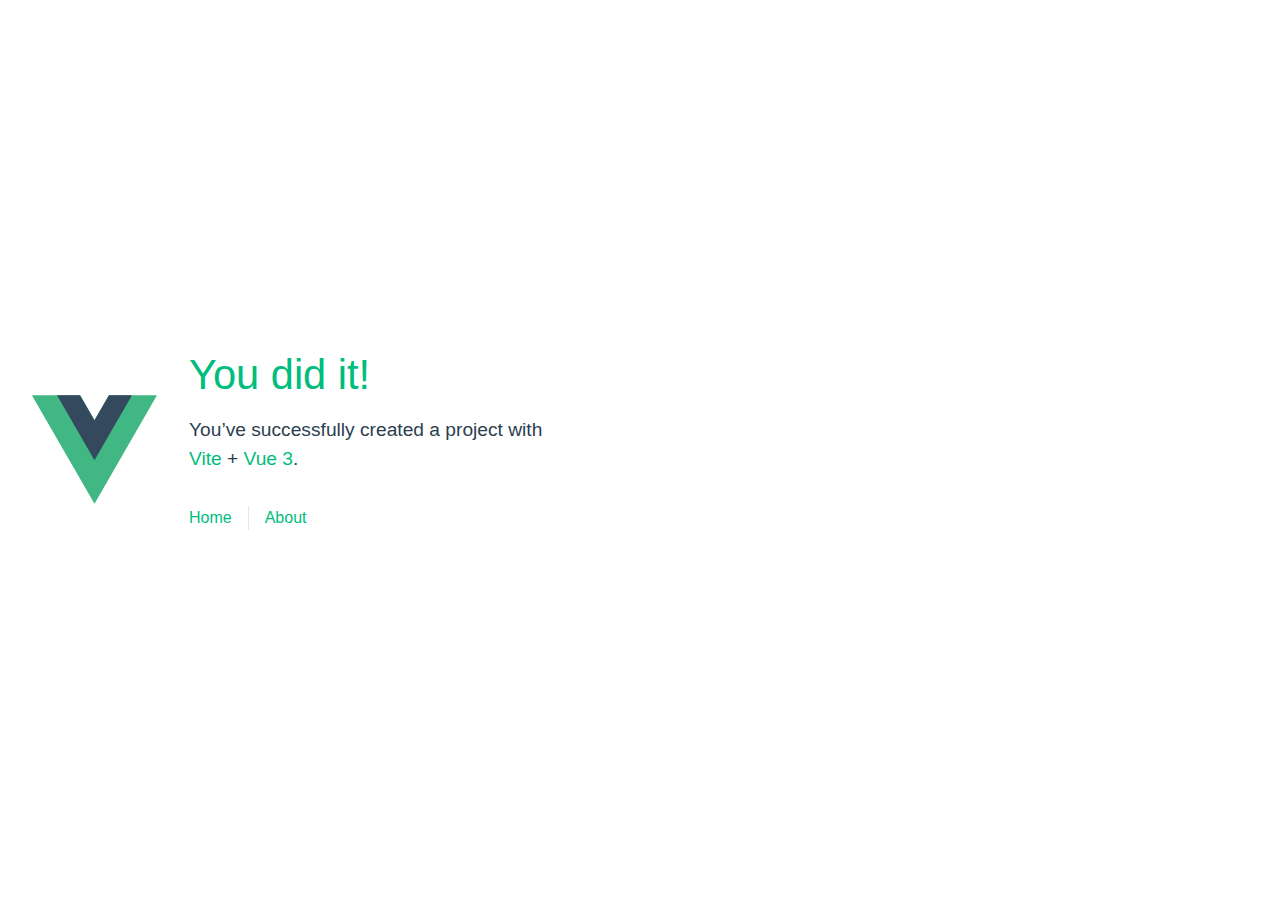
==== domoz/index.html @ 332d8212 "Add files via upload" ====
<!DOCTYPE html>
<html lang="fr">
  <head>
    <meta charset="UTF-8">
    <link rel="icon" href="favicon.ico">
    <meta name="viewport" content="width=device-width, initial-scale=1.0">
    <title>DomoZ</title>
    <script type="module" crossorigin src="./assets/index-d1e7aaaa.js"></script>
    <link rel="stylesheet" href="./assets/index-81e4655a.css">
  </head>
  <body>
    <div id="app"></div>
    
  </body>
</html>
---- domoz/assets/index-81e4655a.css ----
h1[data-v-3ba3ab19]{font-weight:500;font-size:2.6rem;top:-10px}h3[data-v-3ba3ab19]{font-size:1.2rem}.greetings h1[data-v-3ba3ab19],.greetings h3[data-v-3ba3ab19]{text-align:center}@media (min-width: 1024px){.greetings h1[data-v-3ba3ab19],.greetings h3[data-v-3ba3ab19]{text-align:left}}header[data-v-fc484609]{line-height:1.5;max-height:100vh}.logo[data-v-fc484609]{display:block;margin:0 auto 2rem}nav[data-v-fc484609]{width:100%;font-size:12px;text-align:center;margin-top:2rem}nav a.router-link-exact-active[data-v-fc484609]{color:var(--color-text)}nav a.router-link-exact-active[data-v-fc484609]:hover{background-color:transparent}nav a[data-v-fc484609]{display:inline-block;padding:0 1rem;border-left:1px solid var(--color-border)}nav a[data-v-fc484609]:first-of-type{border:0}@media (min-width: 1024px){header[data-v-fc484609]{display:flex;place-items:center;padding-right:calc(var(--section-gap) / 2)}.logo[data-v-fc484609]{margin:0 2rem 0 0}header .wrapper[data-v-fc484609]{display:flex;place-items:flex-start;flex-wrap:wrap}nav[data-v-fc484609]{text-align:left;margin-left:-1rem;font-size:1rem;padding:1rem 0;margin-top:1rem}}.item[data-v-b362a3d3]{margin-top:2rem;display:flex}.details[data-v-b362a3d3]{flex:1;margin-left:1rem}i[data-v-b362a3d3]{display:flex;place-items:center;place-content:center;width:32px;height:32px;color:var(--color-text)}h3[data-v-b362a3d3]{font-size:1.2rem;font-weight:500;margin-bottom:.4rem;color:var(--color-heading)}@media (min-width: 1024px){.item[data-v-b362a3d3]{margin-top:0;padding:.4rem 0 1rem calc(var(--section-gap) / 2)}i[data-v-b362a3d3]{top:calc(50% - 25px);left:-26px;position:absolute;border:1px solid var(--color-border);background:var(--color-background);border-radius:8px;width:50px;height:50px}.item[data-v-b362a3d3]:before{content:" ";border-left:1px solid var(--color-border);position:absolute;left:0;bottom:calc(50% + 25px);height:calc(50% - 25px)}.item[data-v-b362a3d3]:after{content:" ";border-left:1px solid var(--color-border);position:absolute;left:0;top:calc(50% + 25px);height:calc(50% - 25px)}.item[data-v-b362a3d3]:first-of-type:before{display:none}.item[data-v-b362a3d3]:last-of-type:after{display:none}}:root{--vt-c-white: #ffffff;--vt-c-white-soft: #f8f8f8;--vt-c-white-mute: #f2f2f2;--vt-c-black: #181818;--vt-c-black-soft: #222222;--vt-c-black-mute: #282828;--vt-c-indigo: #2c3e50;--vt-c-divider-light-1: rgba(60, 60, 60, .29);--vt-c-divider-light-2: rgba(60, 60, 60, .12);--vt-c-divider-dark-1: rgba(84, 84, 84, .65);--vt-c-divider-dark-2: rgba(84, 84, 84, .48);--vt-c-text-light-1: var(--vt-c-indigo);--vt-c-text-light-2: rgba(60, 60, 60, .66);--vt-c-text-dark-1: var(--vt-c-white);--vt-c-text-dark-2: rgba(235, 235, 235, .64)}:root{--color-background: var(--vt-c-white);--color-background-soft: var(--vt-c-white-soft);--color-background-mute: var(--vt-c-white-mute);--color-border: var(--vt-c-divider-light-2);--color-border-hover: var(--vt-c-divider-light-1);--color-heading: var(--vt-c-text-light-1);--color-text: var(--vt-c-text-light-1);--section-gap: 160px}@media (prefers-color-scheme: dark){:root{--color-background: var(--vt-c-black);--color-background-soft: var(--vt-c-black-soft);--color-background-mute: var(--vt-c-black-mute);--color-border: var(--vt-c-divider-dark-2);--color-border-hover: var(--vt-c-divider-dark-1);--color-heading: var(--vt-c-text-dark-1);--color-text: var(--vt-c-text-dark-2)}}*,*:before,*:after{box-sizing:border-box;margin:0;position:relative;font-weight:400}body{min-height:100vh;color:var(--color-text);background:var(--color-background);transition:color .5s,background-color .5s;line-height:1.6;font-family:Inter,-apple-system,BlinkMacSystemFont,Segoe UI,Roboto,Oxygen,Ubuntu,Cantarell,Fira Sans,Droid Sans,Helvetica Neue,sans-serif;font-size:15px;text-rendering:optimizeLegibility;-webkit-font-smoothing:antialiased;-moz-osx-font-smoothing:grayscale}#app{max-width:1280px;margin:0 auto;padding:2rem;font-weight:400}a,.green{text-decoration:none;color:#00bd7e;transition:.4s}@media (hover: hover){a:hover{background-color:#00bd7e33}}@media (min-width: 1024px){body{display:flex;place-items:center}#app{display:grid;grid-template-columns:1fr 1fr;padding:0 2rem}}
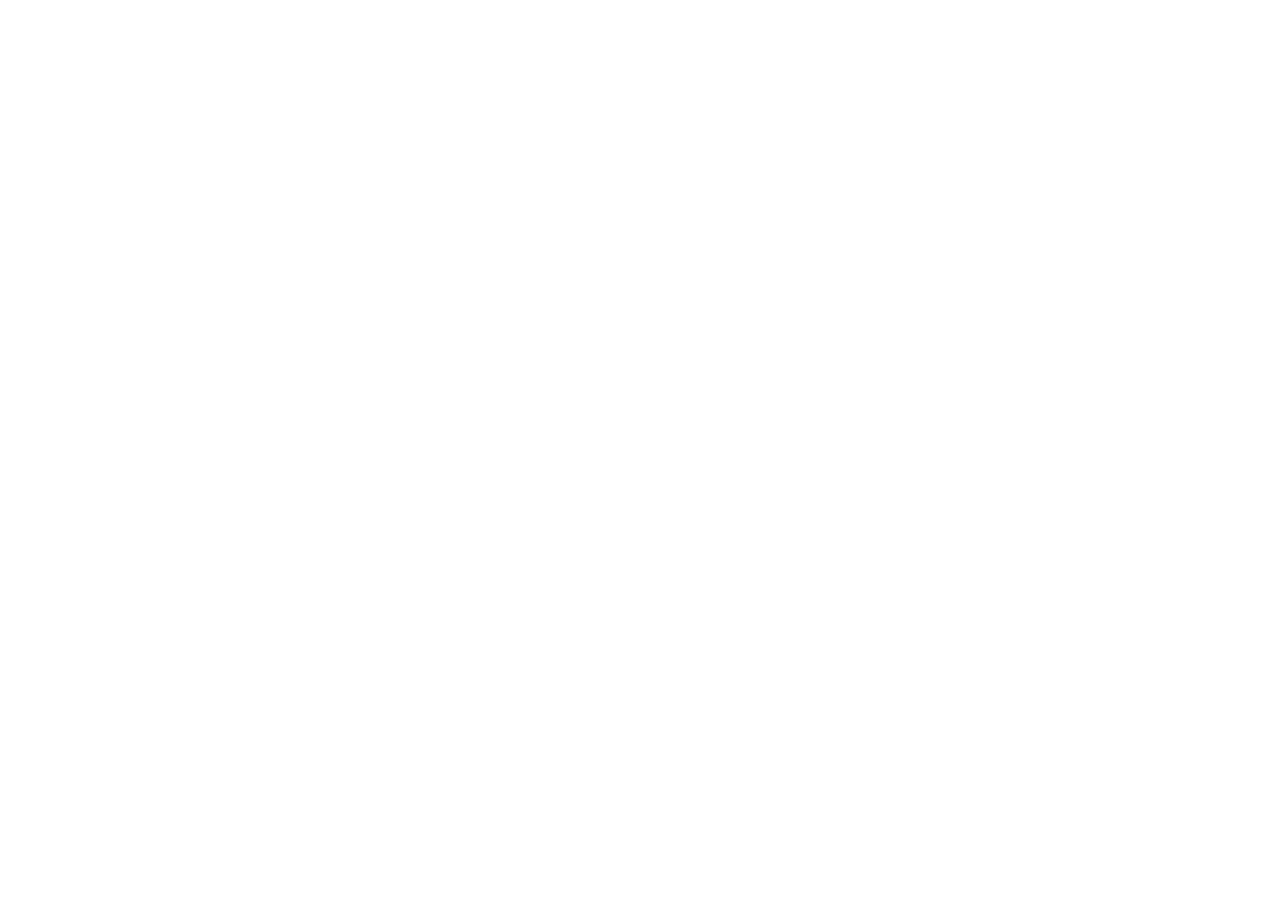
==== commit 8c187738: "Add files via upload" ====
--- a/domoz/index.html
+++ b/domoz/index.html
@@ -1,15 +1,3 @@
-<!DOCTYPE html>
-<html lang="fr">
-  <head>
-    <meta charset="UTF-8">
-    <link rel="icon" href="favicon.ico">
-    <meta name="viewport" content="width=device-width, initial-scale=1.0">
-    <title>DomoZ</title>
-    <script type="module" crossorigin src="./assets/index-d1e7aaaa.js"></script>
-    <link rel="stylesheet" href="./assets/index-81e4655a.css">
-  </head>
-  <body>
-    <div id="app"></div>
-    
-  </body>
-</html>
+<!DOCTYPE html><html><head><title>DomoZ</title><meta charset=utf-8><meta name=description content="Proxy for Domoticz"><meta name=format-detection content="telephone=no"><meta name=msapplication-tap-highlight content=no><meta name=viewport content="user-scalable=no,initial-scale=1,maximum-scale=1,minimum-scale=1,width=device-width"><link rel=icon type=image/png sizes=128x128 href="/icons/favicon-128x128.png"><link rel=icon type=image/png sizes=96x96 href="/icons/favicon-96x96.png"><link rel=icon type=image/png sizes=32x32 href="/icons/favicon-32x32.png"><link rel=icon type=image/png sizes=16x16 href="/icons/favicon-16x16.png"><link rel=icon type=image/ico href="/favicon.ico">  <script type="module" crossorigin src="/assets/index.3c61ed17.js"></script>
+  <link rel="stylesheet" href="/assets/index.2b87af5a.css">
+<link rel="manifest" href="/manifest.json"><meta name="theme-color" content="#027be3"><link rel="mask-icon" href="/icons/safari-pinned-tab.svg" color="#027be3"><meta name="apple-mobile-web-app-capable" content="yes"><meta name="apple-mobile-web-app-status-bar-style" content="default"><meta name="msapplication-TileImage" content="/icons/ms-icon-144x144.png"><meta name="msapplication-TileColor" content="#000000"><meta name="apple-mobile-web-app-title" content="DomoZ"><link rel="apple-touch-icon" href="/icons/apple-icon-120x120.png"><link rel="apple-touch-icon" sizes="152x152" href="/icons/apple-icon-152x152.png"><link rel="apple-touch-icon" sizes="167x167" href="/icons/apple-icon-167x167.png"><link rel="apple-touch-icon" sizes="180x180" href="/icons/apple-icon-180x180.png"></head><body><div id=q-app></div></body></html>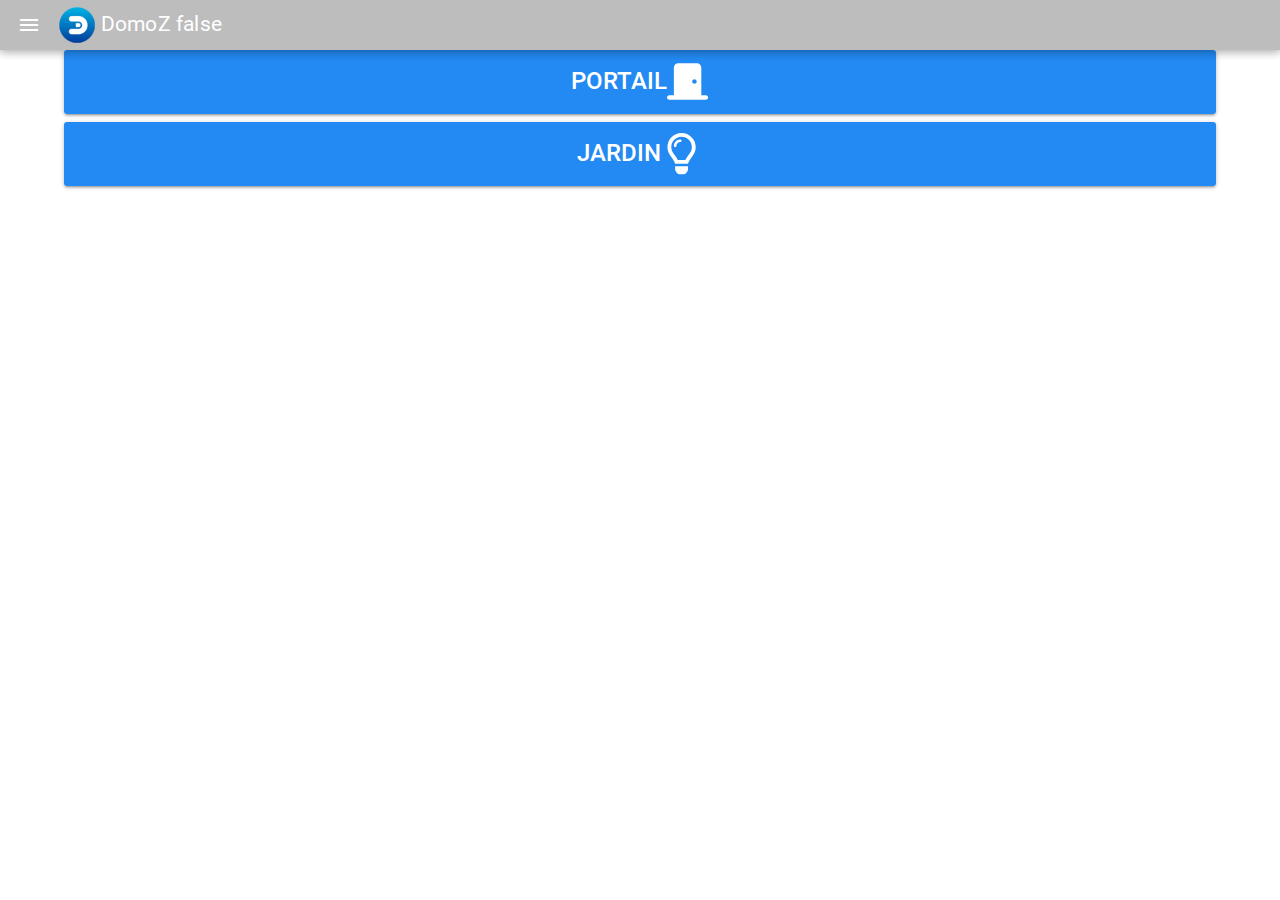
==== commit cb89c66a: "Add files via upload" ====
--- a/domoz/index.html
+++ b/domoz/index.html
@@ -1,3 +1,3 @@
-<!DOCTYPE html><html><head><title>DomoZ</title><meta charset=utf-8><meta name=description content="Proxy for Domoticz"><meta name=format-detection content="telephone=no"><meta name=msapplication-tap-highlight content=no><meta name=viewport content="user-scalable=no,initial-scale=1,maximum-scale=1,minimum-scale=1,width=device-width"><link rel=icon type=image/png sizes=128x128 href="/icons/favicon-128x128.png"><link rel=icon type=image/png sizes=96x96 href="/icons/favicon-96x96.png"><link rel=icon type=image/png sizes=32x32 href="/icons/favicon-32x32.png"><link rel=icon type=image/png sizes=16x16 href="/icons/favicon-16x16.png"><link rel=icon type=image/ico href="/favicon.ico">  <script type="module" crossorigin src="/assets/index.3c61ed17.js"></script>
-  <link rel="stylesheet" href="/assets/index.2b87af5a.css">
-<link rel="manifest" href="/manifest.json"><meta name="theme-color" content="#027be3"><link rel="mask-icon" href="/icons/safari-pinned-tab.svg" color="#027be3"><meta name="apple-mobile-web-app-capable" content="yes"><meta name="apple-mobile-web-app-status-bar-style" content="default"><meta name="msapplication-TileImage" content="/icons/ms-icon-144x144.png"><meta name="msapplication-TileColor" content="#000000"><meta name="apple-mobile-web-app-title" content="DomoZ"><link rel="apple-touch-icon" href="/icons/apple-icon-120x120.png"><link rel="apple-touch-icon" sizes="152x152" href="/icons/apple-icon-152x152.png"><link rel="apple-touch-icon" sizes="167x167" href="/icons/apple-icon-167x167.png"><link rel="apple-touch-icon" sizes="180x180" href="/icons/apple-icon-180x180.png"></head><body><div id=q-app></div></body></html>+<!DOCTYPE html><html><head><title>DomoZ</title><meta charset=utf-8><meta name=description content="Proxy for Domoticz"><meta name=format-detection content="telephone=no"><meta name=msapplication-tap-highlight content=no><meta name=viewport content="user-scalable=no,initial-scale=1,maximum-scale=1,minimum-scale=1,width=device-width"><link rel=icon type=image/png sizes=128x128 href="/domoz/icons/favicon-128x128.png"><link rel=icon type=image/png sizes=96x96 href="/domoz/icons/favicon-96x96.png"><link rel=icon type=image/png sizes=32x32 href="/domoz/icons/favicon-32x32.png"><link rel=icon type=image/png sizes=16x16 href="/domoz/icons/favicon-16x16.png"><link rel=icon type=image/ico href="/domoz/favicon.ico">  <script type="module" crossorigin src="/domoz/assets/index.2d07851b.js"></script>
+  <link rel="stylesheet" href="/domoz/assets/index.1be950c8.css">
+<link rel="manifest" href="/domoz/manifest.json"><meta name="theme-color" content="#027be3"><link rel="mask-icon" href="/domoz/icons/safari-pinned-tab.svg" color="#027be3"><meta name="apple-mobile-web-app-capable" content="yes"><meta name="apple-mobile-web-app-status-bar-style" content="default"><meta name="msapplication-TileImage" content="/domoz/icons/ms-icon-144x144.png"><meta name="msapplication-TileColor" content="#000000"><meta name="apple-mobile-web-app-title" content="DomoZ"><link rel="apple-touch-icon" href="/domoz/icons/apple-icon-120x120.png"><link rel="apple-touch-icon" sizes="152x152" href="/domoz/icons/apple-icon-152x152.png"><link rel="apple-touch-icon" sizes="167x167" href="/domoz/icons/apple-icon-167x167.png"><link rel="apple-touch-icon" sizes="180x180" href="/domoz/icons/apple-icon-180x180.png"></head><body><div id=q-app></div></body></html>--- a/domoz/assets/index.1be950c8.css
+++ b/domoz/assets/index.1be950c8.css
@@ -0,0 +1,5 @@
+@charset "UTF-8";@font-face{font-family:Roboto;font-style:normal;font-weight:100;src:url(/domoz/assets/KFOkCnqEu92Fr1MmgVxIIzQ.34e9582c.woff) format("woff")}@font-face{font-family:Roboto;font-style:normal;font-weight:300;src:url(/domoz/assets/KFOlCnqEu92Fr1MmSU5fBBc-.bf14c7d7.woff) format("woff")}@font-face{font-family:Roboto;font-style:normal;font-weight:400;src:url(/domoz/assets/KFOmCnqEu92Fr1Mu4mxM.f2abf7fb.woff) format("woff")}@font-face{font-family:Roboto;font-style:normal;font-weight:500;src:url(/domoz/assets/KFOlCnqEu92Fr1MmEU9fBBc-.9ce7f3ac.woff) format("woff")}@font-face{font-family:Roboto;font-style:normal;font-weight:700;src:url(/domoz/assets/KFOlCnqEu92Fr1MmWUlfBBc-.e0fd57c0.woff) format("woff")}@font-face{font-family:Roboto;font-style:normal;font-weight:900;src:url(/domoz/assets/KFOlCnqEu92Fr1MmYUtfBBc-.f6537e32.woff) format("woff")}@font-face{font-family:Material Icons;font-style:normal;font-weight:400;font-display:block;src:url(/domoz/assets/flUhRq6tzZclQEJ-Vdg-IuiaDsNcIhQ8tQ.83be7b2f.woff2) format("woff2"),url(/domoz/assets/flUhRq6tzZclQEJ-Vdg-IuiaDsNa.fd84f88b.woff) format("woff")}.material-icons{font-family:Material Icons;font-weight:400;font-style:normal;display:inline-block;line-height:1;text-transform:none;letter-spacing:normal;word-wrap:normal;white-space:nowrap;direction:ltr;-webkit-font-smoothing:antialiased;text-rendering:optimizeLegibility;-moz-osx-font-smoothing:grayscale;font-feature-settings:"liga"}/*!
+ * * Quasar Framework v2.11.5
+ * * (c) 2015-present Razvan Stoenescu
+ * * Released under the MIT License.
+ * */*,*:before,*:after{box-sizing:inherit;-webkit-tap-highlight-color:transparent;-moz-tap-highlight-color:transparent}html,body,#q-app{width:100%;direction:ltr}body.platform-ios.within-iframe,body.platform-ios.within-iframe #q-app{width:100px;min-width:100%}html,body{margin:0;box-sizing:border-box}article,aside,details,figcaption,figure,footer,header,main,menu,nav,section,summary{display:block}abbr[title]{border-bottom:none;text-decoration:underline;-webkit-text-decoration:underline dotted;text-decoration:underline dotted}img{border-style:none}svg:not(:root){overflow:hidden}code,kbd,pre,samp{font-family:monospace,monospace;font-size:1em}hr{box-sizing:content-box;height:0;overflow:visible}button,input,optgroup,select,textarea{font:inherit;font-family:inherit;margin:0}optgroup{font-weight:700}button,input,select{overflow:visible;text-transform:none}button::-moz-focus-inner,input::-moz-focus-inner{border:0;padding:0}button:-moz-focusring,input:-moz-focusring{outline:1px dotted ButtonText}fieldset{padding:.35em .75em .625em}legend{box-sizing:border-box;color:inherit;display:table;max-width:100%;padding:0;white-space:normal}progress{vertical-align:baseline}textarea{overflow:auto}input[type=search]::-webkit-search-cancel-button,input[type=search]::-webkit-search-decoration{-webkit-appearance:none}.q-icon{line-height:1;width:1em;height:1em;flex-shrink:0;letter-spacing:normal;text-transform:none;white-space:nowrap;word-wrap:normal;direction:ltr;text-align:center;position:relative;box-sizing:content-box;fill:currentColor}.q-icon:before,.q-icon:after{width:100%;height:100%;display:flex!important;align-items:center;justify-content:center}.q-icon>svg,.q-icon>img{width:100%;height:100%}.q-icon,.material-icons,.material-icons-outlined,.material-icons-round,.material-icons-sharp,.material-symbols-outlined,.material-symbols-rounded,.material-symbols-sharp{-webkit-user-select:none;user-select:none;cursor:inherit;font-size:inherit;display:inline-flex;align-items:center;justify-content:center;vertical-align:middle}.q-panel{height:100%;width:100%}.q-panel>div{height:100%;width:100%}.q-panel-parent{overflow:hidden;position:relative}.q-loading-bar{position:fixed;z-index:9998;transition:transform .5s cubic-bezier(0,0,.2,1),opacity .5s;background:#f44336}.q-loading-bar--top{left:0;right:0;top:0;width:100%}.q-loading-bar--bottom{left:0;right:0;bottom:0;width:100%}.q-loading-bar--right{top:0;bottom:0;right:0;height:100%}.q-loading-bar--left{top:0;bottom:0;left:0;height:100%}.q-avatar{position:relative;vertical-align:middle;display:inline-block;border-radius:50%;font-size:48px;height:1em;width:1em}.q-avatar__content{font-size:.5em;line-height:.5em}.q-avatar__content,.q-avatar img:not(.q-icon):not(.q-img__image){border-radius:inherit;height:inherit;width:inherit}.q-avatar--square{border-radius:0}.q-badge{background-color:var(--q-primary);color:#fff;padding:2px 6px;border-radius:4px;font-size:12px;line-height:12px;min-height:12px;font-weight:400;vertical-align:baseline}.q-badge--single-line{white-space:nowrap}.q-badge--multi-line{word-break:break-all;word-wrap:break-word}.q-badge--floating{position:absolute;top:-4px;right:-3px;cursor:inherit}.q-badge--transparent{opacity:.8}.q-badge--outline{background-color:transparent;border:1px solid currentColor}.q-badge--rounded{border-radius:1em}.q-banner{min-height:54px;padding:8px 16px;background:#fff}.q-banner--top-padding{padding-top:14px}.q-banner__avatar{min-width:1px!important}.q-banner__avatar>.q-avatar{font-size:46px}.q-banner__avatar>.q-icon{font-size:40px}.q-banner__avatar:not(:empty)+.q-banner__content{padding-left:16px}.q-banner__actions.col-auto{padding-left:16px}.q-banner__actions.col-all .q-btn-item{margin:4px 0 0 4px}.q-banner--dense{min-height:32px;padding:8px}.q-banner--dense.q-banner--top-padding{padding-top:12px}.q-banner--dense .q-banner__avatar>.q-avatar,.q-banner--dense .q-banner__avatar>.q-icon{font-size:28px}.q-banner--dense .q-banner__avatar:not(:empty)+.q-banner__content{padding-left:8px}.q-banner--dense .q-banner__actions.col-auto{padding-left:8px}.q-bar{background:rgba(0,0,0,.2)}.q-bar>.q-icon{margin-left:2px}.q-bar>div,.q-bar>div+.q-icon{margin-left:8px}.q-bar>.q-btn{margin-left:2px}.q-bar>.q-icon:first-child,.q-bar>.q-btn:first-child,.q-bar>div:first-child{margin-left:0}.q-bar--standard{padding:0 12px;height:32px;font-size:18px}.q-bar--standard>div{font-size:16px}.q-bar--standard .q-btn{font-size:11px}.q-bar--dense{padding:0 8px;height:24px;font-size:14px}.q-bar--dense .q-btn{font-size:8px}.q-bar--dark{background:rgba(255,255,255,.15)}.q-breadcrumbs__el{color:inherit}.q-breadcrumbs__el-icon{font-size:125%}.q-breadcrumbs__el-icon--with-label{margin-right:8px}[dir=rtl] .q-breadcrumbs__separator .q-icon{transform:scaleX(-1)}.q-btn{display:inline-flex;flex-direction:column;align-items:stretch;position:relative;outline:0;border:0;vertical-align:middle;font-size:14px;line-height:1.715em;text-decoration:none;color:inherit;background:transparent;font-weight:500;text-transform:uppercase;text-align:center;width:auto;height:auto;cursor:default;padding:4px 16px;min-height:2.572em}.q-btn .q-icon,.q-btn .q-spinner{font-size:1.715em}.q-btn.disabled{opacity:.7!important}.q-btn:before{content:"";display:block;position:absolute;left:0;right:0;top:0;bottom:0;border-radius:inherit;box-shadow:0 1px 5px #0003,0 2px 2px #00000024,0 3px 1px -2px #0000001f}.q-btn--actionable{cursor:pointer}.q-btn--actionable.q-btn--standard:before{transition:box-shadow .3s cubic-bezier(.25,.8,.5,1)}.q-btn--actionable.q-btn--standard:active:before,.q-btn--actionable.q-btn--standard.q-btn--active:before{box-shadow:0 3px 5px -1px #0003,0 5px 8px #00000024,0 1px 14px #0000001f}.q-btn--no-uppercase{text-transform:none}.q-btn--rectangle{border-radius:3px}.q-btn--outline{background:transparent!important}.q-btn--outline:before{border:1px solid currentColor}.q-btn--push{border-radius:7px}.q-btn--push:before{border-bottom:3px solid rgba(0,0,0,.15)}.q-btn--push.q-btn--actionable{transition:transform .3s cubic-bezier(.25,.8,.5,1)}.q-btn--push.q-btn--actionable:before{transition:border-width .3s cubic-bezier(.25,.8,.5,1)}.q-btn--push.q-btn--actionable:active,.q-btn--push.q-btn--actionable.q-btn--active{transform:translateY(2px)}.q-btn--push.q-btn--actionable:active:before,.q-btn--push.q-btn--actionable.q-btn--active:before{border-bottom-width:0}.q-btn--rounded{border-radius:28px}.q-btn--round{border-radius:50%;padding:0;min-width:3em;min-height:3em}.q-btn--square{border-radius:0}.q-btn--flat:before,.q-btn--outline:before,.q-btn--unelevated:before{box-shadow:none}.q-btn--dense{padding:.285em;min-height:2em}.q-btn--dense.q-btn--round{padding:0;min-height:2.4em;min-width:2.4em}.q-btn--dense .on-left{margin-right:6px}.q-btn--dense .on-right{margin-left:6px}.q-btn--fab .q-icon,.q-btn--fab-mini .q-icon{font-size:24px}.q-btn--fab{padding:16px;min-height:56px;min-width:56px}.q-btn--fab .q-icon{margin:auto}.q-btn--fab-mini{padding:8px;min-height:40px;min-width:40px}.q-btn__content{transition:opacity .3s;z-index:0}.q-btn__content--hidden{opacity:0;pointer-events:none}.q-btn__progress{border-radius:inherit;z-index:0}.q-btn__progress-indicator{z-index:-1;transform:translate(-100%);background:rgba(255,255,255,.25)}.q-btn__progress--dark .q-btn__progress-indicator{background:rgba(0,0,0,.2)}.q-btn--flat .q-btn__progress-indicator,.q-btn--outline .q-btn__progress-indicator{opacity:.2;background:currentColor}.q-btn-dropdown--split .q-btn-dropdown__arrow-container{padding:0 4px}.q-btn-dropdown--split .q-btn-dropdown__arrow-container.q-btn--outline{border-left:1px solid currentColor}.q-btn-dropdown--split .q-btn-dropdown__arrow-container:not(.q-btn--outline){border-left:1px solid rgba(255,255,255,.3)}.q-btn-dropdown--simple *+.q-btn-dropdown__arrow{margin-left:8px}.q-btn-dropdown__arrow{transition:transform .28s}.q-btn-dropdown--current{flex-grow:1}.q-btn-group{border-radius:3px;box-shadow:0 1px 5px #0003,0 2px 2px #00000024,0 3px 1px -2px #0000001f;vertical-align:middle}.q-btn-group>.q-btn-item{border-radius:inherit;align-self:stretch}.q-btn-group>.q-btn-item:before{box-shadow:none}.q-btn-group>.q-btn-item .q-badge--floating{right:0}.q-btn-group>.q-btn-group{box-shadow:none}.q-btn-group>.q-btn-group:first-child>.q-btn:first-child{border-top-left-radius:inherit;border-bottom-left-radius:inherit}.q-btn-group>.q-btn-group:last-child>.q-btn:last-child{border-top-right-radius:inherit;border-bottom-right-radius:inherit}.q-btn-group>.q-btn-group:not(:first-child)>.q-btn:first-child:before{border-left:0}.q-btn-group>.q-btn-group:not(:last-child)>.q-btn:last-child:before{border-right:0}.q-btn-group>.q-btn-item:not(:last-child){border-top-right-radius:0;border-bottom-right-radius:0}.q-btn-group>.q-btn-item:not(:first-child){border-top-left-radius:0;border-bottom-left-radius:0}.q-btn-group>.q-btn-item.q-btn--standard:before{z-index:-1}.q-btn-group--push{border-radius:7px}.q-btn-group--push>.q-btn--push.q-btn--actionable{transform:none}.q-btn-group--push>.q-btn--push.q-btn--actionable .q-btn__content{transition:margin-top .3s cubic-bezier(.25,.8,.5,1),margin-bottom .3s cubic-bezier(.25,.8,.5,1)}.q-btn-group--push>.q-btn--push.q-btn--actionable:active .q-btn__content,.q-btn-group--push>.q-btn--push.q-btn--actionable.q-btn--active .q-btn__content{margin-top:2px;margin-bottom:-2px}.q-btn-group--rounded{border-radius:28px}.q-btn-group--square{border-radius:0}.q-btn-group--flat,.q-btn-group--outline,.q-btn-group--unelevated{box-shadow:none}.q-btn-group--outline>.q-separator{display:none}.q-btn-group--outline>.q-btn-item+.q-btn-item:before{border-left:0}.q-btn-group--outline>.q-btn-item:not(:last-child):before{border-right:0}.q-btn-group--stretch{align-self:stretch;border-radius:0}.q-btn-group--glossy>.q-btn-item{background-image:linear-gradient(to bottom,rgba(255,255,255,.3),rgba(255,255,255,0) 50%,rgba(0,0,0,.12) 51%,rgba(0,0,0,.04))!important}.q-btn-group--spread>.q-btn-group{display:flex!important}.q-btn-group--spread>.q-btn-item,.q-btn-group--spread>.q-btn-group>.q-btn-item:not(.q-btn-dropdown__arrow-container){width:auto;min-width:0;max-width:100%;flex:10000 1 0%}.q-btn-toggle{position:relative}.q-card{box-shadow:0 1px 5px #0003,0 2px 2px #00000024,0 3px 1px -2px #0000001f;border-radius:4px;vertical-align:top;background:#fff;position:relative}.q-card>div:first-child,.q-card>img:first-child{border-top:0;border-top-left-radius:inherit;border-top-right-radius:inherit}.q-card>div:last-child,.q-card>img:last-child{border-bottom:0;border-bottom-left-radius:inherit;border-bottom-right-radius:inherit}.q-card>div:not(:first-child),.q-card>img:not(:first-child){border-top-left-radius:0;border-top-right-radius:0}.q-card>div:not(:last-child),.q-card>img:not(:last-child){border-bottom-left-radius:0;border-bottom-right-radius:0}.q-card>div{border-left:0;border-right:0;box-shadow:none}.q-card--bordered{border:1px solid rgba(0,0,0,.12)}.q-card--dark{border-color:#ffffff47;box-shadow:0 1px 5px #fff3,0 2px 2px #ffffff24,0 3px 1px -2px #ffffff1f}.q-card__section{position:relative}.q-card__section--vert{padding:16px}.q-card__section--horiz>div:first-child,.q-card__section--horiz>img:first-child{border-top-left-radius:inherit;border-bottom-left-radius:inherit}.q-card__section--horiz>div:last-child,.q-card__section--horiz>img:last-child{border-top-right-radius:inherit;border-bottom-right-radius:inherit}.q-card__section--horiz>div:not(:first-child),.q-card__section--horiz>img:not(:first-child){border-top-left-radius:0;border-bottom-left-radius:0}.q-card__section--horiz>div:not(:last-child),.q-card__section--horiz>img:not(:last-child){border-top-right-radius:0;border-bottom-right-radius:0}.q-card__section--horiz>div{border-top:0;border-bottom:0;box-shadow:none}.q-card__actions{padding:8px;align-items:center}.q-card__actions .q-btn--rectangle{padding:0 8px}.q-card__actions--horiz>.q-btn-item+.q-btn-item,.q-card__actions--horiz>.q-btn-group+.q-btn-item,.q-card__actions--horiz>.q-btn-item+.q-btn-group{margin-left:8px}.q-card__actions--vert>.q-btn-item.q-btn--round{align-self:center}.q-card__actions--vert>.q-btn-item+.q-btn-item,.q-card__actions--vert>.q-btn-group+.q-btn-item,.q-card__actions--vert>.q-btn-item+.q-btn-group{margin-top:4px}.q-card__actions--vert>.q-btn-group>.q-btn-item{flex-grow:1}.q-card>img{display:block;width:100%;max-width:100%;border:0}.q-carousel{background-color:#fff;height:400px}.q-carousel__slide{min-height:100%;background-size:cover;background-position:50%}.q-carousel__slide,.q-carousel .q-carousel--padding{padding:16px}.q-carousel__slides-container{height:100%}.q-carousel__control{color:#fff}.q-carousel__arrow{pointer-events:none}.q-carousel__arrow .q-icon{font-size:28px}.q-carousel__arrow .q-btn{pointer-events:all}.q-carousel__prev-arrow--horizontal,.q-carousel__next-arrow--horizontal{top:16px;bottom:16px}.q-carousel__prev-arrow--horizontal{left:16px}.q-carousel__next-arrow--horizontal{right:16px}.q-carousel__prev-arrow--vertical,.q-carousel__next-arrow--vertical{left:16px;right:16px}.q-carousel__prev-arrow--vertical{top:16px}.q-carousel__next-arrow--vertical{bottom:16px}.q-carousel__navigation--top,.q-carousel__navigation--bottom{left:16px;right:16px;overflow-x:auto;overflow-y:hidden}.q-carousel__navigation--top{top:16px}.q-carousel__navigation--bottom{bottom:16px}.q-carousel__navigation--left,.q-carousel__navigation--right{top:16px;bottom:16px;overflow-x:hidden;overflow-y:auto}.q-carousel__navigation--left>.q-carousel__navigation-inner,.q-carousel__navigation--right>.q-carousel__navigation-inner{flex-direction:column}.q-carousel__navigation--left{left:16px}.q-carousel__navigation--right{right:16px}.q-carousel__navigation-inner{flex:1 1 auto}.q-carousel__navigation .q-btn{margin:6px 4px;padding:5px}.q-carousel__navigation-icon--inactive{opacity:.7}.q-carousel .q-carousel__thumbnail{margin:2px;height:50px;width:auto;display:inline-block;cursor:pointer;border:1px solid transparent;border-radius:4px;vertical-align:middle;opacity:.7;transition:opacity .3s}.q-carousel .q-carousel__thumbnail:hover,.q-carousel .q-carousel__thumbnail--active{opacity:1}.q-carousel .q-carousel__thumbnail--active{border-color:currentColor;cursor:default}.q-carousel--navigation-top.q-carousel--with-padding .q-carousel__slide,.q-carousel--navigation-top .q-carousel--padding,.q-carousel--arrows-vertical.q-carousel--with-padding .q-carousel__slide,.q-carousel--arrows-vertical .q-carousel--padding{padding-top:60px}.q-carousel--navigation-bottom.q-carousel--with-padding .q-carousel__slide,.q-carousel--navigation-bottom .q-carousel--padding,.q-carousel--arrows-vertical.q-carousel--with-padding .q-carousel__slide,.q-carousel--arrows-vertical .q-carousel--padding{padding-bottom:60px}.q-carousel--navigation-left.q-carousel--with-padding .q-carousel__slide,.q-carousel--navigation-left .q-carousel--padding,.q-carousel--arrows-horizontal.q-carousel--with-padding .q-carousel__slide,.q-carousel--arrows-horizontal .q-carousel--padding{padding-left:60px}.q-carousel--navigation-right.q-carousel--with-padding .q-carousel__slide,.q-carousel--navigation-right .q-carousel--padding,.q-carousel--arrows-horizontal.q-carousel--with-padding .q-carousel__slide,.q-carousel--arrows-horizontal .q-carousel--padding{padding-right:60px}.q-carousel.fullscreen{height:100%}.q-message-name,.q-message-stamp,.q-message-label{font-size:small}.q-message-label{margin:24px 0;text-align:center}.q-message-stamp{color:inherit;margin-top:4px;opacity:.6;display:none}.q-message-avatar{border-radius:50%;width:48px;height:48px;min-width:48px}.q-message{margin-bottom:8px}.q-message:first-child .q-message-label{margin-top:0}.q-message-avatar--received{margin-right:8px}.q-message-text--received{color:#81c784;border-radius:4px 4px 4px 0}.q-message-text--received:last-child:before{right:100%;border-right:0 solid transparent;border-left:8px solid transparent;border-bottom:8px solid currentColor}.q-message-text-content--received{color:#000}.q-message-name--sent{text-align:right}.q-message-avatar--sent{margin-left:8px}.q-message-container--sent{flex-direction:row-reverse}.q-message-text--sent{color:#e0e0e0;border-radius:4px 4px 0}.q-message-text--sent:last-child:before{left:100%;border-left:0 solid transparent;border-right:8px solid transparent;border-bottom:8px solid currentColor}.q-message-text-content--sent{color:#000}.q-message-text{background:currentColor;padding:8px;line-height:1.2;word-break:break-word;position:relative}.q-message-text+.q-message-text{margin-top:3px}.q-message-text:last-child{min-height:48px}.q-message-text:last-child .q-message-stamp{display:block}.q-message-text:last-child:before{content:"";position:absolute;bottom:0;width:0;height:0}.q-checkbox{vertical-align:middle}.q-checkbox__native{width:1px;height:1px}.q-checkbox__bg,.q-checkbox__icon-container{-webkit-user-select:none;user-select:none}.q-checkbox__bg{top:25%;left:25%;width:50%;height:50%;border:2px solid currentColor;border-radius:2px;transition:background .22s cubic-bezier(0,0,.2,1) 0ms;-webkit-print-color-adjust:exact}.q-checkbox__icon{color:currentColor;font-size:.5em}.q-checkbox__svg{color:#fff}.q-checkbox__truthy{stroke:currentColor;stroke-width:3.12px;stroke-dashoffset:29.78334;stroke-dasharray:29.78334}.q-checkbox__indet{fill:currentColor;transform-origin:50% 50%;transform:rotate(-280deg) scale(0)}.q-checkbox__inner{font-size:40px;width:1em;min-width:1em;height:1em;outline:0;border-radius:50%;color:#0000008a}.q-checkbox__inner--truthy,.q-checkbox__inner--indet{color:var(--q-primary)}.q-checkbox__inner--truthy .q-checkbox__bg,.q-checkbox__inner--indet .q-checkbox__bg{background:currentColor}.q-checkbox__inner--truthy path{stroke-dashoffset:0;transition:stroke-dashoffset .18s cubic-bezier(.4,0,.6,1) 0ms}.q-checkbox__inner--indet .q-checkbox__indet{transform:rotate(0) scale(1);transition:transform .22s cubic-bezier(0,0,.2,1) 0ms}.q-checkbox.disabled{opacity:.75!important}.q-checkbox--dark .q-checkbox__inner{color:#ffffffb3}.q-checkbox--dark .q-checkbox__inner:before{opacity:.32!important}.q-checkbox--dark .q-checkbox__inner--truthy,.q-checkbox--dark .q-checkbox__inner--indet{color:var(--q-primary)}.q-checkbox--dense .q-checkbox__inner{width:.5em;min-width:.5em;height:.5em}.q-checkbox--dense .q-checkbox__bg{left:5%;top:5%;width:90%;height:90%}.q-checkbox--dense .q-checkbox__label{padding-left:.5em}.q-checkbox--dense.reverse .q-checkbox__label{padding-left:0;padding-right:.5em}body.desktop .q-checkbox:not(.disabled) .q-checkbox__inner:before{content:"";position:absolute;top:0;right:0;bottom:0;left:0;border-radius:50%;background:currentColor;opacity:.12;transform:scale3d(0,0,1);transition:transform .22s cubic-bezier(0,0,.2,1)}body.desktop .q-checkbox:not(.disabled):focus .q-checkbox__inner:before,body.desktop .q-checkbox:not(.disabled):hover .q-checkbox__inner:before{transform:scaleZ(1)}body.desktop .q-checkbox--dense:not(.disabled):focus .q-checkbox__inner:before,body.desktop .q-checkbox--dense:not(.disabled):hover .q-checkbox__inner:before{transform:scale3d(1.4,1.4,1)}.q-chip{vertical-align:middle;border-radius:16px;outline:0;position:relative;height:2em;max-width:100%;margin:4px;background:#e0e0e0;color:#000000de;font-size:14px;padding:.5em .9em}.q-chip--colored .q-chip__icon,.q-chip--dark .q-chip__icon{color:inherit}.q-chip--outline{background:transparent!important;border:1px solid currentColor}.q-chip .q-avatar{font-size:2em;margin-left:-.45em;margin-right:.2em;border-radius:16px}.q-chip--selected .q-avatar{display:none}.q-chip__icon{color:#0000008a;font-size:1.5em;margin:-.2em}.q-chip__icon--left{margin-right:.2em}.q-chip__icon--right{margin-left:.2em}.q-chip__icon--remove{margin-left:.1em;margin-right:-.5em;opacity:.6;outline:0}.q-chip__icon--remove:hover,.q-chip__icon--remove:focus{opacity:1}.q-chip__content{white-space:nowrap}.q-chip--dense{border-radius:12px;padding:0 .4em;height:1.5em}.q-chip--dense .q-avatar{font-size:1.5em;margin-left:-.27em;margin-right:.1em;border-radius:12px}.q-chip--dense .q-chip__icon{font-size:1.25em}.q-chip--dense .q-chip__icon--left{margin-right:.195em}.q-chip--dense .q-chip__icon--remove{margin-right:-.25em}.q-chip--square{border-radius:4px}.q-chip--square .q-avatar{border-radius:3px 0 0 3px}body.desktop .q-chip--clickable:focus{box-shadow:0 1px 3px #0003,0 1px 1px #00000024,0 2px 1px -1px #0000001f}body.desktop.body--dark .q-chip--clickable:focus{box-shadow:0 1px 3px #fff3,0 1px 1px #ffffff24,0 2px 1px -1px #ffffff1f}.q-circular-progress{display:inline-block;position:relative;vertical-align:middle;width:1em;height:1em;line-height:1}.q-circular-progress.q-focusable{border-radius:50%}.q-circular-progress__svg{width:100%;height:100%}.q-circular-progress__text{font-size:.25em}.q-circular-progress--indeterminate .q-circular-progress__svg{transform-origin:50% 50%;animation:q-spin 2s linear infinite}.q-circular-progress--indeterminate .q-circular-progress__circle{stroke-dasharray:1 400;stroke-dashoffset:0;animation:q-circular-progress-circle 1.5s ease-in-out infinite}@keyframes q-circular-progress-circle{0%{stroke-dasharray:1,400;stroke-dashoffset:0}50%{stroke-dasharray:400,400;stroke-dashoffset:-100}to{stroke-dasharray:400,400;stroke-dashoffset:-300}}.q-color-picker{overflow:hidden;background:#fff;max-width:350px;vertical-align:top;min-width:180px;border-radius:4px;box-shadow:0 1px 5px #0003,0 2px 2px #00000024,0 3px 1px -2px #0000001f}.q-color-picker .q-tab{padding:0!important}.q-color-picker--bordered{border:1px solid rgba(0,0,0,.12)}.q-color-picker__header-tabs{height:32px}.q-color-picker__header input{line-height:24px;border:0}.q-color-picker__header .q-tab{min-height:32px!important;height:32px!important}.q-color-picker__header .q-tab--inactive{background:linear-gradient(to top,rgba(0,0,0,.3) 0%,rgba(0,0,0,.15) 25%,rgba(0,0,0,.1))}.q-color-picker__error-icon{bottom:2px;right:2px;font-size:24px;opacity:0;transition:opacity .3s ease-in}.q-color-picker__header-content{position:relative;background:#fff}.q-color-picker__header-content--light{color:#000}.q-color-picker__header-content--dark{color:#fff}.q-color-picker__header-content--dark .q-tab--inactive:before{content:"";position:absolute;top:0;right:0;bottom:0;left:0;background:rgba(255,255,255,.2)}.q-color-picker__header-banner{height:36px}.q-color-picker__header-bg{background:#fff;background-image:url([data-uri])!important}.q-color-picker__footer{height:36px}.q-color-picker__footer .q-tab{min-height:36px!important;height:36px!important}.q-color-picker__footer .q-tab--inactive{background:linear-gradient(to bottom,rgba(0,0,0,.3) 0%,rgba(0,0,0,.15) 25%,rgba(0,0,0,.1))}.q-color-picker__spectrum{width:100%;height:100%}.q-color-picker__spectrum-tab{padding:0!important}.q-color-picker__spectrum-white{background:linear-gradient(to right,#fff,rgba(255,255,255,0))}.q-color-picker__spectrum-black{background:linear-gradient(to top,#000,rgba(0,0,0,0))}.q-color-picker__spectrum-circle{width:10px;height:10px;box-shadow:0 0 0 1.5px #fff,inset 0 0 1px 1px #0000004d,0 0 1px 2px #0006;border-radius:50%;transform:translate(-5px,-5px)}.q-color-picker__hue .q-slider__track{background:linear-gradient(to right,#f00 0%,#ff0 17%,#0f0 33%,#0ff 50%,#00f 67%,#f0f 83%,#f00 100%)!important;opacity:1}.q-color-picker__alpha .q-slider__track-container{padding-top:0}.q-color-picker__alpha .q-slider__track:before{content:"";position:absolute;top:0;right:0;bottom:0;left:0;border-radius:inherit;background:linear-gradient(90deg,rgba(255,255,255,0),#757575)}.q-color-picker__sliders{padding:0 16px}.q-color-picker__sliders .q-slider__thumb{color:#424242}.q-color-picker__sliders .q-slider__thumb path{stroke-width:2px;fill:transparent}.q-color-picker__sliders .q-slider--active path{stroke-width:3px}.q-color-picker__tune-tab .q-slider{margin-left:18px;margin-right:18px}.q-color-picker__tune-tab input{font-size:11px;border:1px solid #e0e0e0;border-radius:4px;width:3.5em}.q-color-picker__palette-tab{padding:0!important}.q-color-picker__palette-rows--editable .q-color-picker__cube{cursor:pointer}.q-color-picker__cube{padding-bottom:10%;width:10%!important}.q-color-picker input{color:inherit;background:transparent;outline:0;text-align:center}.q-color-picker .q-tabs{overflow:hidden}.q-color-picker .q-tab--active{box-shadow:0 0 14px 3px #0003}.q-color-picker .q-tab--active .q-focus-helper,.q-color-picker .q-tab__indicator{display:none}.q-color-picker .q-tab-panels{background:inherit}.q-color-picker--dark{box-shadow:0 1px 5px #fff3,0 2px 2px #ffffff24,0 3px 1px -2px #ffffff1f}.q-color-picker--dark .q-color-picker__tune-tab input{border:1px solid rgba(255,255,255,.3)}.q-color-picker--dark .q-slider__thumb{color:#fafafa}.q-date{display:inline-flex;box-shadow:0 1px 5px #0003,0 2px 2px #00000024,0 3px 1px -2px #0000001f;border-radius:4px;background:#fff;width:290px;min-width:290px;max-width:100%}.q-date--bordered{border:1px solid rgba(0,0,0,.12)}.q-date__header{border-top-left-radius:inherit;color:#fff;background-color:var(--q-primary);padding:16px}.q-date__actions{padding:0 16px 16px}.q-date__content,.q-date__main{outline:0}.q-date__content .q-btn{font-weight:400}.q-date__header-link{opacity:.64;outline:0;transition:opacity .3s ease-out}.q-date__header-link--active,.q-date__header-link:hover,.q-date__header-link:focus{opacity:1}.q-date__header-subtitle{font-size:14px;line-height:1.75;letter-spacing:.00938em}.q-date__header-title-label{font-size:24px;line-height:1.2;letter-spacing:.00735em}.q-date__view{height:100%;width:100%;min-height:290px;padding:16px}.q-date__navigation{height:12.5%}.q-date__navigation>div:first-child{width:8%;min-width:24px;justify-content:flex-end}.q-date__navigation>div:last-child{width:8%;min-width:24px;justify-content:flex-start}.q-date__calendar-weekdays{height:12.5%}.q-date__calendar-weekdays>div{opacity:.38;font-size:12px}.q-date__calendar-item{display:inline-flex;align-items:center;justify-content:center;vertical-align:middle;width:14.285%!important;height:12.5%!important;position:relative;padding:1px}.q-date__calendar-item:after{content:"";position:absolute;pointer-events:none;top:1px;right:0;bottom:1px;left:0;border-style:dashed;border-color:transparent;border-width:1px}.q-date__calendar-item>div,.q-date__calendar-item button{width:30px;height:30px;border-radius:50%}.q-date__calendar-item>div{line-height:30px;text-align:center}.q-date__calendar-item>button{line-height:22px}.q-date__calendar-item--out{opacity:.18}.q-date__calendar-item--fill{visibility:hidden}.q-date__range:before,.q-date__range-from:before,.q-date__range-to:before{content:"";background-color:currentColor;position:absolute;top:1px;bottom:1px;left:0;right:0;opacity:.3}.q-date__range:nth-child(7n-6):before,.q-date__range-from:nth-child(7n-6):before,.q-date__range-to:nth-child(7n-6):before{border-top-left-radius:0;border-bottom-left-radius:0}.q-date__range:nth-child(7n):before,.q-date__range-from:nth-child(7n):before,.q-date__range-to:nth-child(7n):before{border-top-right-radius:0;border-bottom-right-radius:0}.q-date__range-from:before{left:50%}.q-date__range-to:before{right:50%}.q-date__edit-range:after{border-color:currentColor transparent}.q-date__edit-range:nth-child(7n-6):after{border-top-left-radius:0;border-bottom-left-radius:0}.q-date__edit-range:nth-child(7n):after{border-top-right-radius:0;border-bottom-right-radius:0}.q-date__edit-range-from:after,.q-date__edit-range-from-to:after{left:4px;border-left-color:currentColor;border-top-color:currentColor;border-bottom-color:currentColor;border-top-left-radius:28px;border-bottom-left-radius:28px}.q-date__edit-range-to:after,.q-date__edit-range-from-to:after{right:4px;border-right-color:currentColor;border-top-color:currentColor;border-bottom-color:currentColor;border-top-right-radius:28px;border-bottom-right-radius:28px}.q-date__calendar-days-container{height:75%;min-height:192px}.q-date__calendar-days>div{height:16.66%!important}.q-date__event{position:absolute;bottom:2px;left:50%;height:5px;width:8px;border-radius:5px;background-color:var(--q-secondary);transform:translate3d(-50%,0,0)}.q-date__today{box-shadow:0 0 1px 0 currentColor}.q-date__years-content{padding:0 8px}.q-date__years-item,.q-date__months-item{flex:0 0 33.3333%}.q-date.disabled .q-date__header,.q-date.disabled .q-date__content,.q-date--readonly .q-date__header,.q-date--readonly .q-date__content{pointer-events:none}.q-date--readonly .q-date__navigation{display:none}.q-date--portrait{flex-direction:column}.q-date--portrait-standard .q-date__content{height:calc(100% - 86px)}.q-date--portrait-standard .q-date__header{border-top-right-radius:inherit;height:86px}.q-date--portrait-standard .q-date__header-title{align-items:center;height:30px}.q-date--portrait-minimal .q-date__content{height:100%}.q-date--landscape{flex-direction:row;align-items:stretch;min-width:420px}.q-date--landscape>div{display:flex;flex-direction:column}.q-date--landscape .q-date__content{height:100%}.q-date--landscape-standard{min-width:420px}.q-date--landscape-standard .q-date__header{border-bottom-left-radius:inherit;min-width:110px;width:110px}.q-date--landscape-standard .q-date__header-title{flex-direction:column}.q-date--landscape-standard .q-date__header-today{margin-top:12px;margin-left:-8px}.q-date--landscape-minimal{width:310px}.q-date--dark{box-shadow:0 1px 5px #fff3,0 2px 2px #ffffff24,0 3px 1px -2px #ffffff1f;border-color:#ffffff47}.q-dialog__title{font-size:1.25rem;font-weight:500;line-height:2rem;letter-spacing:.0125em}.q-dialog__progress{font-size:4rem}.q-dialog__inner{outline:0}.q-dialog__inner>div{pointer-events:all;overflow:auto;-webkit-overflow-scrolling:touch;will-change:scroll-position;border-radius:4px}.q-dialog__inner--square>div{border-radius:0!important}.q-dialog__inner>.q-card>.q-card__actions .q-btn--rectangle{min-width:64px}.q-dialog__inner--minimized{padding:24px}.q-dialog__inner--minimized>div{max-height:calc(100vh - 48px)}.q-dialog__inner--maximized>div{height:100%;width:100%;max-height:100vh;max-width:100vw;border-radius:0!important;top:0!important;left:0!important}.q-dialog__inner--top,.q-dialog__inner--bottom{padding-top:0!important;padding-bottom:0!important}.q-dialog__inner--right,.q-dialog__inner--left{padding-right:0!important;padding-left:0!important}.q-dialog__inner--left:not(.q-dialog__inner--animating)>div,.q-dialog__inner--top:not(.q-dialog__inner--animating)>div{border-top-left-radius:0}.q-dialog__inner--right:not(.q-dialog__inner--animating)>div,.q-dialog__inner--top:not(.q-dialog__inner--animating)>div{border-top-right-radius:0}.q-dialog__inner--left:not(.q-dialog__inner--animating)>div,.q-dialog__inner--bottom:not(.q-dialog__inner--animating)>div{border-bottom-left-radius:0}.q-dialog__inner--right:not(.q-dialog__inner--animating)>div,.q-dialog__inner--bottom:not(.q-dialog__inner--animating)>div{border-bottom-right-radius:0}.q-dialog__inner--fullwidth>div{width:100%!important;max-width:100%!important}.q-dialog__inner--fullheight>div{height:100%!important;max-height:100%!important}.q-dialog__backdrop{z-index:-1;pointer-events:all;outline:0;background:rgba(0,0,0,.4)}body.platform-ios .q-dialog__inner--minimized>div,body.platform-android:not(.native-mobile) .q-dialog__inner--minimized>div{max-height:calc(100vh - 108px)}body.q-ios-padding .q-dialog__inner{padding-top:20px!important;padding-top:env(safe-area-inset-top)!important;padding-bottom:env(safe-area-inset-bottom)!important}body.q-ios-padding .q-dialog__inner>div{max-height:calc(100vh - env(safe-area-inset-top) - env(safe-area-inset-bottom))!important}@media (max-width: 599.98px){.q-dialog__inner--top,.q-dialog__inner--bottom{padding-left:0;padding-right:0}.q-dialog__inner--top>div,.q-dialog__inner--bottom>div{width:100%!important}}@media (min-width: 600px){.q-dialog__inner--minimized>div{max-width:560px}}.q-body--dialog{overflow:hidden}.q-bottom-sheet{padding-bottom:8px}.q-bottom-sheet__avatar{border-radius:50%}.q-bottom-sheet--list{width:400px}.q-bottom-sheet--list .q-icon,.q-bottom-sheet--list img{font-size:24px;width:24px;height:24px}.q-bottom-sheet--grid{width:700px}.q-bottom-sheet--grid .q-bottom-sheet__item{padding:8px;text-align:center;min-width:100px}.q-bottom-sheet--grid .q-icon,.q-bottom-sheet--grid img,.q-bottom-sheet--grid .q-bottom-sheet__empty-icon{font-size:48px;width:48px;height:48px;margin-bottom:8px}.q-bottom-sheet--grid .q-separator{margin:12px 0}.q-bottom-sheet__item{flex:0 0 33.3333%}@media (min-width: 600px){.q-bottom-sheet__item{flex:0 0 25%}}.q-dialog-plugin{width:400px}.q-dialog-plugin__form{max-height:50vh}.q-dialog-plugin .q-card__section+.q-card__section{padding-top:0}.q-dialog-plugin--progress{text-align:center}.q-editor{border:1px solid rgba(0,0,0,.12);border-radius:4px;background-color:#fff}.q-editor.disabled{border-style:dashed}.q-editor>div:first-child,.q-editor__toolbars-container,.q-editor__toolbars-container>div:first-child{border-top-left-radius:inherit;border-top-right-radius:inherit}.q-editor__content{outline:0;padding:10px;min-height:10em;border-bottom-left-radius:inherit;border-bottom-right-radius:inherit;overflow:auto;max-width:100%}.q-editor__content pre{white-space:pre-wrap}.q-editor__content hr{border:0;outline:0;margin:1px;height:1px;background:rgba(0,0,0,.12)}.q-editor__content:empty:not(:focus):before{content:attr(placeholder);opacity:.7}.q-editor__toolbar{border-bottom:1px solid rgba(0,0,0,.12);min-height:32px}.q-editor__toolbars-container{max-width:100%}.q-editor .q-btn{margin:4px}.q-editor__toolbar-group{position:relative;margin:0 4px}.q-editor__toolbar-group+.q-editor__toolbar-group:before{content:"";position:absolute;left:-4px;top:4px;bottom:4px;width:1px;background:rgba(0,0,0,.12)}.q-editor__link-input{color:inherit;text-decoration:none;text-transform:none;border:none;border-radius:0;background:none;outline:0}.q-editor--flat,.q-editor--flat .q-editor__toolbar{border:0}.q-editor--dense .q-editor__toolbar-group{display:flex;align-items:center;flex-wrap:nowrap}.q-editor--dark{border-color:#ffffff47}.q-editor--dark .q-editor__content hr{background:rgba(255,255,255,.28)}.q-editor--dark .q-editor__toolbar{border-color:#ffffff47}.q-editor--dark .q-editor__toolbar-group+.q-editor__toolbar-group:before{background:rgba(255,255,255,.28)}.q-expansion-item__border{opacity:0}.q-expansion-item__toggle-icon{position:relative;transition:transform .3s}.q-expansion-item__toggle-icon--rotated{transform:rotate(180deg)}.q-expansion-item__toggle-focus{width:1em!important;height:1em!important;position:relative!important}.q-expansion-item__toggle-focus+.q-expansion-item__toggle-icon{margin-top:-1em}.q-expansion-item--standard.q-expansion-item--expanded>div>.q-expansion-item__border{opacity:1}.q-expansion-item--popup{transition:padding .5s}.q-expansion-item--popup>.q-expansion-item__container{border:1px solid rgba(0,0,0,.12)}.q-expansion-item--popup>.q-expansion-item__container>.q-separator{display:none}.q-expansion-item--popup.q-expansion-item--collapsed{padding:0 15px}.q-expansion-item--popup.q-expansion-item--expanded{padding:15px 0}.q-expansion-item--popup.q-expansion-item--expanded+.q-expansion-item--popup.q-expansion-item--expanded{padding-top:0}.q-expansion-item--popup.q-expansion-item--collapsed:not(:first-child)>.q-expansion-item__container{border-top-width:0}.q-expansion-item--popup.q-expansion-item--expanded+.q-expansion-item--popup.q-expansion-item--collapsed>.q-expansion-item__container{border-top-width:1px}.q-expansion-item__content>.q-card{box-shadow:none;border-radius:0}.q-expansion-item:first-child>div>.q-expansion-item__border--top{opacity:0}.q-expansion-item:last-child>div>.q-expansion-item__border--bottom{opacity:0}.q-expansion-item--expanded+.q-expansion-item--expanded>div>.q-expansion-item__border--top{opacity:0}.q-expansion-item--expanded .q-textarea--autogrow textarea{animation:q-expansion-done 0s}@keyframes q-expansion-done{0%{--q-exp-done: 1}}.z-fab{z-index:990}.q-fab{position:relative;vertical-align:middle}.q-fab>.q-btn{width:100%}.q-fab--form-rounded{border-radius:28px}.q-fab--form-square{border-radius:4px}.q-fab__icon,.q-fab__active-icon{transition:opacity .4s,transform .4s}.q-fab__icon{opacity:1;transform:rotate(0)}.q-fab__active-icon{opacity:0;transform:rotate(-180deg)}.q-fab__label--external{position:absolute;padding:0 8px;transition:opacity .18s cubic-bezier(.65,.815,.735,.395)}.q-fab__label--external-hidden{opacity:0;pointer-events:none}.q-fab__label--external-left{top:50%;left:-12px;transform:translate(-100%,-50%)}.q-fab__label--external-right{top:50%;right:-12px;transform:translate(100%,-50%)}.q-fab__label--external-bottom{bottom:-12px;left:50%;transform:translate(-50%,100%)}.q-fab__label--external-top{top:-12px;left:50%;transform:translate(-50%,-100%)}.q-fab__label--internal{padding:0;transition:font-size .12s cubic-bezier(.65,.815,.735,.395),max-height .12s cubic-bezier(.65,.815,.735,.395),opacity .07s cubic-bezier(.65,.815,.735,.395);max-height:30px}.q-fab__label--internal-hidden{font-size:0;opacity:0}.q-fab__label--internal-top{padding-bottom:.12em}.q-fab__label--internal-bottom{padding-top:.12em}.q-fab__label--internal-top.q-fab__label--internal-hidden,.q-fab__label--internal-bottom.q-fab__label--internal-hidden{max-height:0}.q-fab__label--internal-left{padding-left:.285em;padding-right:.571em}.q-fab__label--internal-right{padding-right:.285em;padding-left:.571em}.q-fab__icon-holder{min-width:24px;min-height:24px;position:relative}.q-fab__icon-holder--opened .q-fab__icon{transform:rotate(180deg);opacity:0}.q-fab__icon-holder--opened .q-fab__active-icon{transform:rotate(0);opacity:1}.q-fab__actions{position:absolute;opacity:0;transition:transform .18s ease-in,opacity .18s ease-in;pointer-events:none;align-items:center;justify-content:center;align-self:center;padding:3px}.q-fab__actions .q-btn{margin:5px}.q-fab__actions--right{transform-origin:0 50%;transform:scale(.4) translate(-62px);height:56px;left:100%;margin-left:9px}.q-fab__actions--left{transform-origin:100% 50%;transform:scale(.4) translate(62px);height:56px;right:100%;margin-right:9px;flex-direction:row-reverse}.q-fab__actions--up{transform-origin:50% 100%;transform:scale(.4) translateY(62px);width:56px;bottom:100%;margin-bottom:9px;flex-direction:column-reverse}.q-fab__actions--down{transform-origin:50% 0;transform:scale(.4) translateY(-62px);width:56px;top:100%;margin-top:9px;flex-direction:column}.q-fab__actions--up,.q-fab__actions--down{left:50%;margin-left:-28px}.q-fab__actions--opened{opacity:1;transform:scale(1) translate(.1px);pointer-events:all}.q-fab--align-left>.q-fab__actions--up,.q-fab--align-left>.q-fab__actions--down{align-items:flex-start;left:28px}.q-fab--align-right>.q-fab__actions--up,.q-fab--align-right>.q-fab__actions--down{align-items:flex-end;left:auto;right:0}.q-field{font-size:14px}.q-field ::-ms-clear,.q-field ::-ms-reveal{display:none}.q-field--with-bottom{padding-bottom:20px}.q-field__marginal{height:56px;color:#0000008a;font-size:24px}.q-field__marginal>*+*{margin-left:2px}.q-field__marginal .q-avatar{font-size:32px}.q-field__before,.q-field__prepend{padding-right:12px}.q-field__after,.q-field__append{padding-left:12px}.q-field__after:empty,.q-field__append:empty{display:none}.q-field__append+.q-field__append{padding-left:2px}.q-field__inner{text-align:left}.q-field__bottom{font-size:12px;min-height:20px;line-height:1;color:#0000008a;padding:8px 12px 0;backface-visibility:hidden}.q-field__bottom--animated{transform:translateY(100%);position:absolute;left:0;right:0;bottom:0}.q-field__messages{line-height:1}.q-field__messages>div{word-break:break-word;word-wrap:break-word;overflow-wrap:break-word}.q-field__messages>div+div{margin-top:4px}.q-field__counter{padding-left:8px;line-height:1}.q-field--item-aligned{padding:8px 16px}.q-field--item-aligned .q-field__before{min-width:56px}.q-field__control-container{height:inherit}.q-field__control{color:var(--q-primary);height:56px;max-width:100%;outline:none}.q-field__control:before,.q-field__control:after{content:"";position:absolute;top:0;right:0;bottom:0;left:0;pointer-events:none}.q-field__control:before{border-radius:inherit}.q-field__shadow{top:8px;opacity:0;overflow:hidden;white-space:pre-wrap;transition:opacity .36s cubic-bezier(.4,0,.2,1)}.q-field__shadow+.q-field__native::placeholder{transition:opacity .36s cubic-bezier(.4,0,.2,1)}.q-field__shadow+.q-field__native:focus::placeholder{opacity:0}.q-field__native,.q-field__prefix,.q-field__suffix,.q-field__input{font-weight:400;line-height:28px;letter-spacing:.00937em;text-decoration:inherit;text-transform:inherit;border:none;border-radius:0;background:none;color:#000000de;outline:0;padding:6px 0}.q-field__native,.q-field__input{width:100%;min-width:0;outline:0!important;-webkit-user-select:auto;user-select:auto}.q-field__native:-webkit-autofill,.q-field__input:-webkit-autofill{-webkit-animation-name:q-autofill;-webkit-animation-fill-mode:both}.q-field__native:-webkit-autofill+.q-field__label,.q-field__input:-webkit-autofill+.q-field__label{transform:translateY(-40%) scale(.75)}.q-field__native[type=number]:invalid+.q-field__label,.q-field__input[type=number]:invalid+.q-field__label{transform:translateY(-40%) scale(.75)}.q-field__native:invalid,.q-field__input:invalid{box-shadow:none}.q-field__native[type=file]{line-height:1em}.q-field__input{padding:0;height:0;min-height:24px;line-height:24px}.q-field__prefix,.q-field__suffix{transition:opacity .36s cubic-bezier(.4,0,.2,1);white-space:nowrap}.q-field__prefix{padding-right:4px}.q-field__suffix{padding-left:4px}.q-field--readonly .q-placeholder,.q-field--disabled .q-placeholder{opacity:1!important}.q-field--readonly.q-field--labeled .q-field__native,.q-field--readonly.q-field--labeled .q-field__input{cursor:default}.q-field--readonly.q-field--float .q-field__native,.q-field--readonly.q-field--float .q-field__input{cursor:text}.q-field--disabled .q-field__inner{cursor:not-allowed}.q-field--disabled .q-field__control{pointer-events:none}.q-field--disabled .q-field__control>div{opacity:.6!important}.q-field--disabled .q-field__control>div,.q-field--disabled .q-field__control>div *{outline:0!important}.q-field__label{left:0;top:18px;max-width:100%;color:#0009;font-size:16px;line-height:20px;font-weight:400;letter-spacing:.00937em;text-decoration:inherit;text-transform:inherit;transform-origin:left top;transition:transform .36s cubic-bezier(.4,0,.2,1),max-width .324s cubic-bezier(.4,0,.2,1);backface-visibility:hidden}.q-field--float .q-field__label{max-width:133%;transform:translateY(-40%) scale(.75);transition:transform .36s cubic-bezier(.4,0,.2,1),max-width .396s cubic-bezier(.4,0,.2,1)}.q-field--highlighted .q-field__label{color:currentColor}.q-field--highlighted .q-field__shadow{opacity:.5}.q-field--filled .q-field__control{padding:0 12px;background:rgba(0,0,0,.05);border-radius:4px 4px 0 0}.q-field--filled .q-field__control:before{background:rgba(0,0,0,.05);border-bottom:1px solid rgba(0,0,0,.42);opacity:0;transition:opacity .36s cubic-bezier(.4,0,.2,1),background .36s cubic-bezier(.4,0,.2,1)}.q-field--filled .q-field__control:hover:before{opacity:1}.q-field--filled .q-field__control:after{height:2px;top:auto;transform-origin:center bottom;transform:scale3d(0,1,1);background:currentColor;transition:transform .36s cubic-bezier(.4,0,.2,1)}.q-field--filled.q-field--rounded .q-field__control{border-radius:28px 28px 0 0}.q-field--filled.q-field--highlighted .q-field__control:before{opacity:1;background:rgba(0,0,0,.12)}.q-field--filled.q-field--highlighted .q-field__control:after{transform:scaleZ(1)}.q-field--filled.q-field--dark .q-field__control,.q-field--filled.q-field--dark .q-field__control:before{background:rgba(255,255,255,.07)}.q-field--filled.q-field--dark.q-field--highlighted .q-field__control:before{background:rgba(255,255,255,.1)}.q-field--filled.q-field--readonly .q-field__control:before{opacity:1;background:transparent;border-bottom-style:dashed}.q-field--outlined .q-field__control{border-radius:4px;padding:0 12px}.q-field--outlined .q-field__control:before{border:1px solid rgba(0,0,0,.24);transition:border-color .36s cubic-bezier(.4,0,.2,1)}.q-field--outlined .q-field__control:hover:before{border-color:#000}.q-field--outlined .q-field__control:after{height:inherit;border-radius:inherit;border:2px solid transparent;transition:border-color .36s cubic-bezier(.4,0,.2,1)}.q-field--outlined .q-field__native:-webkit-autofill,.q-field--outlined .q-field__input:-webkit-autofill{margin-top:1px;margin-bottom:1px}.q-field--outlined.q-field--rounded .q-field__control{border-radius:28px}.q-field--outlined.q-field--highlighted .q-field__control:hover:before{border-color:transparent}.q-field--outlined.q-field--highlighted .q-field__control:after{border-color:currentColor;border-width:2px;transform:scaleZ(1)}.q-field--outlined.q-field--readonly .q-field__control:before{border-style:dashed}.q-field--standard .q-field__control:before{border-bottom:1px solid rgba(0,0,0,.24);transition:border-color .36s cubic-bezier(.4,0,.2,1)}.q-field--standard .q-field__control:hover:before{border-color:#000}.q-field--standard .q-field__control:after{height:2px;top:auto;border-bottom-left-radius:inherit;border-bottom-right-radius:inherit;transform-origin:center bottom;transform:scale3d(0,1,1);background:currentColor;transition:transform .36s cubic-bezier(.4,0,.2,1)}.q-field--standard.q-field--highlighted .q-field__control:after{transform:scaleZ(1)}.q-field--standard.q-field--readonly .q-field__control:before{border-bottom-style:dashed}.q-field--dark .q-field__control:before{border-color:#fff9}.q-field--dark .q-field__control:hover:before{border-color:#fff}.q-field--dark .q-field__native,.q-field--dark .q-field__prefix,.q-field--dark .q-field__suffix,.q-field--dark .q-field__input{color:#fff}.q-field--dark:not(.q-field--highlighted) .q-field__label,.q-field--dark .q-field__marginal,.q-field--dark .q-field__bottom{color:#ffffffb3}.q-field--standout .q-field__control{padding:0 12px;background:rgba(0,0,0,.05);border-radius:4px;transition:box-shadow .36s cubic-bezier(.4,0,.2,1),background-color .36s cubic-bezier(.4,0,.2,1)}.q-field--standout .q-field__control:before{background:rgba(0,0,0,.07);opacity:0;transition:opacity .36s cubic-bezier(.4,0,.2,1),background .36s cubic-bezier(.4,0,.2,1)}.q-field--standout .q-field__control:hover:before{opacity:1}.q-field--standout.q-field--rounded .q-field__control{border-radius:28px}.q-field--standout.q-field--highlighted .q-field__control{box-shadow:0 1px 5px #0003,0 2px 2px #00000024,0 3px 1px -2px #0000001f;background:#000}.q-field--standout.q-field--highlighted .q-field__native,.q-field--standout.q-field--highlighted .q-field__prefix,.q-field--standout.q-field--highlighted .q-field__suffix,.q-field--standout.q-field--highlighted .q-field__prepend,.q-field--standout.q-field--highlighted .q-field__append,.q-field--standout.q-field--highlighted .q-field__input{color:#fff}.q-field--standout.q-field--readonly .q-field__control:before{opacity:1;background:transparent;border:1px dashed rgba(0,0,0,.24)}.q-field--standout.q-field--dark .q-field__control{background:rgba(255,255,255,.07)}.q-field--standout.q-field--dark .q-field__control:before{background:rgba(255,255,255,.07)}.q-field--standout.q-field--dark.q-field--highlighted .q-field__control{background:#fff}.q-field--standout.q-field--dark.q-field--highlighted .q-field__native,.q-field--standout.q-field--dark.q-field--highlighted .q-field__prefix,.q-field--standout.q-field--dark.q-field--highlighted .q-field__suffix,.q-field--standout.q-field--dark.q-field--highlighted .q-field__prepend,.q-field--standout.q-field--dark.q-field--highlighted .q-field__append,.q-field--standout.q-field--dark.q-field--highlighted .q-field__input{color:#000}.q-field--standout.q-field--dark.q-field--readonly .q-field__control:before{border-color:#ffffff3d}.q-field--labeled .q-field__native,.q-field--labeled .q-field__prefix,.q-field--labeled .q-field__suffix{line-height:24px;padding-top:24px;padding-bottom:8px}.q-field--labeled .q-field__shadow{top:0}.q-field--labeled:not(.q-field--float) .q-field__prefix,.q-field--labeled:not(.q-field--float) .q-field__suffix{opacity:0}.q-field--labeled:not(.q-field--float) .q-field__native::placeholder,.q-field--labeled:not(.q-field--float) .q-field__input::placeholder{color:transparent}.q-field--labeled.q-field--dense .q-field__native,.q-field--labeled.q-field--dense .q-field__prefix,.q-field--labeled.q-field--dense .q-field__suffix{padding-top:14px;padding-bottom:2px}.q-field--dense .q-field__shadow{top:0}.q-field--dense .q-field__control,.q-field--dense .q-field__marginal{height:40px}.q-field--dense .q-field__bottom{font-size:11px}.q-field--dense .q-field__label{font-size:14px;top:10px}.q-field--dense .q-field__before,.q-field--dense .q-field__prepend{padding-right:6px}.q-field--dense .q-field__after,.q-field--dense .q-field__append{padding-left:6px}.q-field--dense .q-field__append+.q-field__append{padding-left:2px}.q-field--dense .q-field__marginal .q-avatar{font-size:24px}.q-field--dense.q-field--float .q-field__label{transform:translateY(-30%) scale(.75)}.q-field--dense .q-field__native:-webkit-autofill+.q-field__label,.q-field--dense .q-field__input:-webkit-autofill+.q-field__label{transform:translateY(-30%) scale(.75)}.q-field--dense .q-field__native[type=number]:invalid+.q-field__label,.q-field--dense .q-field__input[type=number]:invalid+.q-field__label{transform:translateY(-30%) scale(.75)}.q-field--borderless .q-field__bottom,.q-field--borderless.q-field--dense .q-field__control,.q-field--standard .q-field__bottom,.q-field--standard.q-field--dense .q-field__control{padding-left:0;padding-right:0}.q-field--error .q-field__label{animation:q-field-label .36s}.q-field--error .q-field__bottom{color:var(--q-negative)}.q-field__focusable-action{opacity:.6;cursor:pointer;outline:0!important;border:0;color:inherit;background:transparent;padding:0}.q-field__focusable-action:hover,.q-field__focusable-action:focus{opacity:1}.q-field--auto-height .q-field__control{height:auto}.q-field--auto-height .q-field__control,.q-field--auto-height .q-field__native{min-height:56px}.q-field--auto-height .q-field__native{align-items:center}.q-field--auto-height .q-field__control-container{padding-top:0}.q-field--auto-height .q-field__native,.q-field--auto-height .q-field__prefix,.q-field--auto-height .q-field__suffix{line-height:18px}.q-field--auto-height.q-field--labeled .q-field__control-container{padding-top:24px}.q-field--auto-height.q-field--labeled .q-field__shadow{top:24px}.q-field--auto-height.q-field--labeled .q-field__native,.q-field--auto-height.q-field--labeled .q-field__prefix,.q-field--auto-height.q-field--labeled .q-field__suffix{padding-top:0}.q-field--auto-height.q-field--labeled .q-field__native{min-height:24px}.q-field--auto-height.q-field--dense .q-field__control,.q-field--auto-height.q-field--dense .q-field__native{min-height:40px}.q-field--auto-height.q-field--dense.q-field--labeled .q-field__control-container{padding-top:14px}.q-field--auto-height.q-field--dense.q-field--labeled .q-field__shadow{top:14px}.q-field--auto-height.q-field--dense.q-field--labeled .q-field__native{min-height:24px}.q-field--square .q-field__control{border-radius:0!important}.q-transition--field-message-enter-active,.q-transition--field-message-leave-active{transition:transform .6s cubic-bezier(.86,0,.07,1),opacity .6s cubic-bezier(.86,0,.07,1)}.q-transition--field-message-enter-from,.q-transition--field-message-leave-to{opacity:0;transform:translateY(-10px)}.q-transition--field-message-leave-from,.q-transition--field-message-leave-active{position:absolute}@keyframes q-field-label{40%{margin-left:2px}60%,80%{margin-left:-2px}70%,90%{margin-left:2px}}@keyframes q-autofill{to{background:transparent;color:inherit}}.q-file .q-field__native{word-break:break-all;overflow:hidden}.q-file .q-field__input{opacity:0!important}.q-file .q-field__input::-webkit-file-upload-button{cursor:pointer}.q-file__filler{visibility:hidden;width:100%;border:none;padding:0}.q-file__dnd{outline:1px dashed currentColor;outline-offset:-4px}.q-form{position:relative}.q-img{position:relative;width:100%;display:inline-block;vertical-align:middle;overflow:hidden}.q-img__loading .q-spinner{font-size:50px}.q-img__container{border-radius:inherit;font-size:0}.q-img__image{border-radius:inherit;width:100%;height:100%;opacity:0}.q-img__image--with-transition{transition:opacity .28s ease-in}.q-img__image--loaded{opacity:1}.q-img__content{border-radius:inherit;pointer-events:none}.q-img__content>div{pointer-events:all;position:absolute;padding:16px;color:#fff;background:rgba(0,0,0,.47)}.q-img--no-menu .q-img__image,.q-img--no-menu .q-img__placeholder{pointer-events:none}.q-inner-loading{background:rgba(255,255,255,.6)}.q-inner-loading--dark{background:rgba(0,0,0,.4)}.q-inner-loading__label{margin-top:8px}.q-textarea .q-field__control{min-height:56px;height:auto}.q-textarea .q-field__control-container{padding-top:2px;padding-bottom:2px}.q-textarea .q-field__shadow{top:2px;bottom:2px}.q-textarea .q-field__native,.q-textarea .q-field__prefix,.q-textarea .q-field__suffix{line-height:18px}.q-textarea .q-field__native{resize:vertical;padding-top:17px;min-height:52px}.q-textarea.q-field--labeled .q-field__control-container{padding-top:26px}.q-textarea.q-field--labeled .q-field__shadow{top:26px}.q-textarea.q-field--labeled .q-field__native,.q-textarea.q-field--labeled .q-field__prefix,.q-textarea.q-field--labeled .q-field__suffix{padding-top:0}.q-textarea.q-field--labeled .q-field__native{min-height:26px;padding-top:1px}.q-textarea--autogrow .q-field__native{resize:none}.q-textarea.q-field--dense .q-field__control,.q-textarea.q-field--dense .q-field__native{min-height:36px}.q-textarea.q-field--dense .q-field__native{padding-top:9px}.q-textarea.q-field--dense.q-field--labeled .q-field__control-container{padding-top:14px}.q-textarea.q-field--dense.q-field--labeled .q-field__shadow{top:14px}.q-textarea.q-field--dense.q-field--labeled .q-field__native{min-height:24px;padding-top:3px}.q-textarea.q-field--dense.q-field--labeled .q-field__prefix,.q-textarea.q-field--dense.q-field--labeled .q-field__suffix{padding-top:2px}body.mobile .q-textarea .q-field__native,.q-textarea.disabled .q-field__native{resize:none}.q-intersection{position:relative}.q-item{min-height:48px;padding:8px 16px;color:inherit;transition:color .3s,background-color .3s}.q-item__section--side{color:#757575;align-items:flex-start;padding-right:16px;width:auto;min-width:0;max-width:100%}.q-item__section--side>.q-icon{font-size:24px}.q-item__section--side>.q-avatar{font-size:40px}.q-item__section--avatar{color:inherit;min-width:56px}.q-item__section--thumbnail img{width:100px;height:56px}.q-item__section--nowrap{white-space:nowrap}.q-item>.q-item__section--thumbnail:first-child,.q-item>.q-focus-helper+.q-item__section--thumbnail{margin-left:-16px}.q-item>.q-item__section--thumbnail:last-of-type{margin-right:-16px}.q-item__label{line-height:1.2em!important;max-width:100%}.q-item__label--overline{color:#000000b3}.q-item__label--caption{color:#0000008a}.q-item__label--header{color:#757575;padding:16px;font-size:.875rem;line-height:1.25rem;letter-spacing:.01786em}.q-separator--spaced+.q-item__label--header,.q-list--padding .q-item__label--header{padding-top:8px}.q-item__label+.q-item__label{margin-top:4px}.q-item__section--main{width:auto;min-width:0;max-width:100%;flex:10000 1 0%}.q-item__section--main+.q-item__section--main{margin-left:8px}.q-item__section--main~.q-item__section--side{align-items:flex-end;padding-right:0;padding-left:16px}.q-item__section--main.q-item__section--thumbnail{margin-left:0;margin-right:-16px}.q-list--bordered{border:1px solid rgba(0,0,0,.12)}.q-list--separator>.q-item-type+.q-item-type,.q-list--separator>.q-virtual-scroll__content>.q-item-type+.q-item-type{border-top:1px solid rgba(0,0,0,.12)}.q-list--padding{padding:8px 0}.q-list--dense>.q-item,.q-item--dense{min-height:32px;padding:2px 16px}.q-list--dark.q-list--separator>.q-item-type+.q-item-type,.q-list--dark.q-list--separator>.q-virtual-scroll__content>.q-item-type+.q-item-type{border-top-color:#ffffff47}.q-list--dark,.q-item--dark{color:#fff;border-color:#ffffff47}.q-list--dark .q-item__section--side:not(.q-item__section--avatar),.q-item--dark .q-item__section--side:not(.q-item__section--avatar){color:#ffffffb3}.q-list--dark .q-item__label--header,.q-item--dark .q-item__label--header{color:#ffffffa3}.q-list--dark .q-item__label--overline,.q-list--dark .q-item__label--caption,.q-item--dark .q-item__label--overline,.q-item--dark .q-item__label--caption{color:#fffc}.q-item{position:relative}.q-item.q-router-link--active,.q-item--active{color:var(--q-primary)}.q-knob{font-size:48px}.q-knob--editable{cursor:pointer;outline:0}.q-knob--editable:before{content:"";position:absolute;top:0;right:0;bottom:0;left:0;border-radius:50%;box-shadow:none;transition:box-shadow .24s ease-in-out}.q-knob--editable:focus:before{box-shadow:0 1px 5px #0003,0 2px 2px #00000024,0 3px 1px -2px #0000001f}body.body--dark .q-knob--editable:focus:before{box-shadow:0 1px 5px #fff3,0 2px 2px #ffffff24,0 3px 1px -2px #ffffff1f}.q-layout{width:100%}.q-layout-container{position:relative;width:100%;height:100%}.q-layout-container .q-layout{min-height:100%}.q-layout-container>div{transform:translateZ(0)}.q-layout-container>div>div{min-height:0;max-height:100%}.q-layout__shadow{width:100%}.q-layout__shadow:after{content:"";position:absolute;top:0;right:0;bottom:0;left:0;box-shadow:0 0 10px 2px #0003,0 0 10px #0000003d}.q-layout__section--marginal{background-color:var(--q-primary);color:#fff}.q-header--hidden{transform:translateY(-110%)}.q-header--bordered{border-bottom:1px solid rgba(0,0,0,.12)}.q-header .q-layout__shadow{bottom:-10px}.q-header .q-layout__shadow:after{bottom:10px}.q-footer--hidden{transform:translateY(110%)}.q-footer--bordered{border-top:1px solid rgba(0,0,0,.12)}.q-footer .q-layout__shadow{top:-10px}.q-footer .q-layout__shadow:after{top:10px}.q-header,.q-footer{z-index:2000}.q-drawer{position:absolute;top:0;bottom:0;background:#fff;z-index:1000}.q-drawer--on-top{z-index:3000}.q-drawer--left{left:0;transform:translate(-100%)}.q-drawer--left.q-drawer--bordered{border-right:1px solid rgba(0,0,0,.12)}.q-drawer--left .q-layout__shadow{left:10px;right:-10px}.q-drawer--left .q-layout__shadow:after{right:10px}.q-drawer--right{right:0;transform:translate(100%)}.q-drawer--right.q-drawer--bordered{border-left:1px solid rgba(0,0,0,.12)}.q-drawer--right .q-layout__shadow{left:-10px}.q-drawer--right .q-layout__shadow:after{left:10px}.q-drawer-container:not(.q-drawer--mini-animate) .q-drawer--mini{padding:0!important}.q-drawer-container:not(.q-drawer--mini-animate) .q-drawer--mini .q-item,.q-drawer-container:not(.q-drawer--mini-animate) .q-drawer--mini .q-item__section{text-align:center;justify-content:center;padding-left:0;padding-right:0;min-width:0}.q-drawer-container:not(.q-drawer--mini-animate) .q-drawer--mini .q-item__label,.q-drawer-container:not(.q-drawer--mini-animate) .q-drawer--mini .q-item__section--main,.q-drawer-container:not(.q-drawer--mini-animate) .q-drawer--mini .q-item__section--side~.q-item__section--side{display:none}.q-drawer--mini .q-mini-drawer-hide,.q-drawer--mini .q-expansion-item__content{display:none}.q-drawer--mini-animate .q-drawer__content{overflow-x:hidden!important;white-space:nowrap}.q-drawer--standard .q-mini-drawer-only,.q-drawer--mobile .q-mini-drawer-only,.q-drawer--mobile .q-mini-drawer-hide{display:none}.q-drawer__backdrop{z-index:2999!important;will-change:background-color}.q-drawer__opener{z-index:2001;height:100%;width:15px;-webkit-user-select:none;user-select:none}.q-layout,.q-header,.q-footer,.q-page{position:relative}.q-page-sticky--shrink{pointer-events:none}.q-page-sticky--shrink>div{display:inline-block;pointer-events:auto}body.q-ios-padding .q-layout--standard .q-header>.q-toolbar:nth-child(1),body.q-ios-padding .q-layout--standard .q-header>.q-tabs:nth-child(1) .q-tabs-head,body.q-ios-padding .q-layout--standard .q-drawer--top-padding .q-drawer__content{padding-top:20px;min-height:70px;padding-top:env(safe-area-inset-top);min-height:calc(env(safe-area-inset-top) + 50px)}body.q-ios-padding .q-layout--standard .q-footer>.q-toolbar:last-child,body.q-ios-padding .q-layout--standard .q-footer>.q-tabs:last-child .q-tabs-head,body.q-ios-padding .q-layout--standard .q-drawer--top-padding .q-drawer__content{padding-bottom:env(safe-area-inset-bottom);min-height:calc(env(safe-area-inset-bottom) + 50px)}.q-body--layout-animate .q-drawer__backdrop{transition:background-color .12s!important}.q-body--layout-animate .q-drawer{transition:transform .12s,width .12s,top .12s,bottom .12s!important}.q-body--layout-animate .q-layout__section--marginal{transition:transform .12s,left .12s,right .12s!important}.q-body--layout-animate .q-page-container{transition:padding-top .12s,padding-right .12s,padding-bottom .12s,padding-left .12s!important}.q-body--layout-animate .q-page-sticky{transition:transform .12s,left .12s,right .12s,top .12s,bottom .12s!important}body:not(.q-body--layout-animate) .q-layout--prevent-focus{visibility:hidden}.q-body--drawer-toggle{overflow-x:hidden!important}@media (max-width: 599.98px){.q-layout-padding{padding:8px}}@media (min-width: 600px) and (max-width: 1439.98px){.q-layout-padding{padding:16px}}@media (min-width: 1440px){.q-layout-padding{padding:24px}}body.body--dark .q-header,body.body--dark .q-footer,body.body--dark .q-drawer{border-color:#ffffff47}body.body--dark .q-layout__shadow:after{box-shadow:0 0 10px 2px #fff3,0 0 10px #ffffff3d}body.platform-ios .q-layout--containerized{position:unset!important}.q-linear-progress{--q-linear-progress-speed: .3s;position:relative;width:100%;overflow:hidden;font-size:4px;height:1em;color:var(--q-primary);transform:scaleZ(1)}.q-linear-progress__model,.q-linear-progress__track{transform-origin:0 0}.q-linear-progress__model--with-transition,.q-linear-progress__track--with-transition{transition:transform var(--q-linear-progress-speed)}.q-linear-progress--reverse .q-linear-progress__model,.q-linear-progress--reverse .q-linear-progress__track{transform-origin:0 100%}.q-linear-progress__model--determinate{background:currentColor}.q-linear-progress__model--indeterminate,.q-linear-progress__model--query{transition:none}.q-linear-progress__model--indeterminate:before,.q-linear-progress__model--indeterminate:after,.q-linear-progress__model--query:before,.q-linear-progress__model--query:after{background:currentColor;content:"";position:absolute;top:0;right:0;bottom:0;left:0;transform-origin:0 0}.q-linear-progress__model--indeterminate:before,.q-linear-progress__model--query:before{animation:q-linear-progress--indeterminate 2.1s cubic-bezier(.65,.815,.735,.395) infinite}.q-linear-progress__model--indeterminate:after,.q-linear-progress__model--query:after{transform:translate3d(-101%,0,0) scaleZ(1);animation:q-linear-progress--indeterminate-short 2.1s cubic-bezier(.165,.84,.44,1) infinite;animation-delay:1.15s}.q-linear-progress__track{opacity:.4}.q-linear-progress__track--light{background:rgba(0,0,0,.26)}.q-linear-progress__track--dark{background:rgba(255,255,255,.6)}.q-linear-progress__stripe{background-image:linear-gradient(45deg,rgba(255,255,255,.15) 25%,rgba(255,255,255,0) 25%,rgba(255,255,255,0) 50%,rgba(255,255,255,.15) 50%,rgba(255,255,255,.15) 75%,rgba(255,255,255,0) 75%,rgba(255,255,255,0))!important;background-size:40px 40px!important}.q-linear-progress__stripe--with-transition{transition:width var(--q-linear-progress-speed)}@keyframes q-linear-progress--indeterminate{0%{transform:translate3d(-35%,0,0) scale3d(.35,1,1)}60%{transform:translate3d(100%,0,0) scale3d(.9,1,1)}to{transform:translate3d(100%,0,0) scale3d(.9,1,1)}}@keyframes q-linear-progress--indeterminate-short{0%{transform:translate3d(-101%,0,0) scaleZ(1)}60%{transform:translate3d(107%,0,0) scale3d(.01,1,1)}to{transform:translate3d(107%,0,0) scale3d(.01,1,1)}}.q-menu{position:fixed!important;display:inline-block;max-width:95vw;box-shadow:0 1px 5px #0003,0 2px 2px #00000024,0 3px 1px -2px #0000001f;background:#fff;border-radius:4px;overflow-y:auto;overflow-x:hidden;outline:0;max-height:65vh;z-index:6000}.q-menu--square{border-radius:0}.q-menu--dark{box-shadow:0 1px 5px #fff3,0 2px 2px #ffffff24,0 3px 1px -2px #ffffff1f}.q-option-group--inline>div{display:inline-block}.q-pagination input{text-align:center;-moz-appearance:textfield}.q-pagination input::-webkit-outer-spin-button,.q-pagination input::-webkit-inner-spin-button{-webkit-appearance:none;margin:0}.q-pagination__content{--q-pagination-gutter-parent: -2px;--q-pagination-gutter-child: 2px;margin-top:var(--q-pagination-gutter-parent);margin-left:var(--q-pagination-gutter-parent)}.q-pagination__content>.q-btn,.q-pagination__content>.q-input,.q-pagination__middle>.q-btn{margin-top:var(--q-pagination-gutter-child);margin-left:var(--q-pagination-gutter-child)}.q-parallax{position:relative;width:100%;overflow:hidden;border-radius:inherit}.q-parallax__media>img,.q-parallax__media>video{position:absolute;left:50%;bottom:0;min-width:100%;min-height:100%;will-change:transform;display:none}.q-popup-edit{padding:8px 16px}.q-popup-edit__buttons{margin-top:8px}.q-popup-edit__buttons .q-btn+.q-btn{margin-left:8px}.q-pull-to-refresh{position:relative}.q-pull-to-refresh__puller{border-radius:50%;width:40px;height:40px;color:var(--q-primary);background:#fff;box-shadow:0 0 4px #0000004d}.q-pull-to-refresh__puller--animating{transition:transform .3s,opacity .3s}.q-radio{vertical-align:middle}.q-radio__native{width:1px;height:1px}.q-radio__bg,.q-radio__icon-container{-webkit-user-select:none;user-select:none}.q-radio__bg{top:25%;left:25%;width:50%;height:50%;-webkit-print-color-adjust:exact}.q-radio__bg path{fill:currentColor}.q-radio__icon{color:currentColor;font-size:.5em}.q-radio__check{transform-origin:50% 50%;transform:scale3d(0,0,1);transition:transform .22s cubic-bezier(0,0,.2,1) 0ms}.q-radio__inner{font-size:40px;width:1em;min-width:1em;height:1em;outline:0;border-radius:50%;color:#0000008a}.q-radio__inner--truthy{color:var(--q-primary)}.q-radio__inner--truthy .q-radio__check{transform:scaleZ(1)}.q-radio.disabled{opacity:.75!important}.q-radio--dark .q-radio__inner{color:#ffffffb3}.q-radio--dark .q-radio__inner:before{opacity:.32!important}.q-radio--dark .q-radio__inner--truthy{color:var(--q-primary)}.q-radio--dense .q-radio__inner{width:.5em;min-width:.5em;height:.5em}.q-radio--dense .q-radio__bg{left:0;top:0;width:100%;height:100%}.q-radio--dense .q-radio__label{padding-left:.5em}.q-radio--dense.reverse .q-radio__label{padding-left:0;padding-right:.5em}body.desktop .q-radio:not(.disabled) .q-radio__inner:before{content:"";position:absolute;top:0;right:0;bottom:0;left:0;border-radius:50%;background:currentColor;opacity:.12;transform:scale3d(0,0,1);transition:transform .22s cubic-bezier(0,0,.2,1) 0ms}body.desktop .q-radio:not(.disabled):focus .q-radio__inner:before,body.desktop .q-radio:not(.disabled):hover .q-radio__inner:before{transform:scaleZ(1)}body.desktop .q-radio--dense:not(.disabled):focus .q-radio__inner:before,body.desktop .q-radio--dense:not(.disabled):hover .q-radio__inner:before{transform:scale3d(1.5,1.5,1)}.q-rating{color:#ffeb3b;vertical-align:middle}.q-rating__icon-container{height:1em;outline:0}.q-rating__icon-container+.q-rating__icon-container{margin-left:2px}.q-rating__icon{color:currentColor;text-shadow:0 1px 3px rgba(0,0,0,.12),0 1px 2px rgba(0,0,0,.24);position:relative;opacity:.4;transition:transform .2s ease-in,opacity .2s ease-in}.q-rating__icon--hovered{transform:scale(1.3)}.q-rating__icon--active{opacity:1}.q-rating__icon--exselected{opacity:.7}.q-rating--no-dimming .q-rating__icon{opacity:1}.q-rating--editable .q-rating__icon-container{cursor:pointer}.q-responsive{position:relative;max-width:100%;max-height:100%}.q-responsive__filler{width:inherit;max-width:inherit;height:inherit;max-height:inherit}.q-responsive__content{border-radius:inherit}.q-responsive__content>*{width:100%!important;height:100%!important;max-height:100%!important;max-width:100%!important}.q-scrollarea{position:relative;contain:strict}.q-scrollarea__bar,.q-scrollarea__thumb{opacity:.2;transition:opacity .3s;will-change:opacity;cursor:grab}.q-scrollarea__bar--v,.q-scrollarea__thumb--v{right:0;width:10px}.q-scrollarea__bar--h,.q-scrollarea__thumb--h{bottom:0;height:10px}.q-scrollarea__bar--invisible,.q-scrollarea__thumb--invisible{opacity:0!important;pointer-events:none}.q-scrollarea__thumb{background:#000;border-radius:3px}.q-scrollarea__thumb:hover{opacity:.3}.q-scrollarea__thumb:active{opacity:.5}.q-scrollarea__content{min-height:100%;min-width:100%}.q-scrollarea--dark .q-scrollarea__thumb{background:#fff}.q-select--without-input .q-field__control{cursor:pointer}.q-select--with-input .q-field__control{cursor:text}.q-select .q-field__input{min-width:50px!important;cursor:text}.q-select .q-field__input--padding{padding-left:4px}.q-select__focus-target,.q-select__autocomplete-input{position:absolute;outline:0!important;width:1px;height:1px;padding:0;border:0;opacity:0}.q-select__dropdown-icon{cursor:pointer;transition:transform .28s}.q-select.q-field--readonly .q-field__control,.q-select.q-field--readonly .q-select__dropdown-icon{cursor:default}.q-select__dialog{width:90vw!important;max-width:90vw!important;max-height:calc(100vh - 70px)!important;background:#fff;display:flex;flex-direction:column}.q-select__dialog>.scroll{position:relative;background:inherit}body.mobile:not(.native-mobile) .q-select__dialog{max-height:calc(100vh - 108px)!important}body.platform-android.native-mobile .q-dialog__inner--top .q-select__dialog{max-height:calc(100vh - 24px)!important}body.platform-android:not(.native-mobile) .q-dialog__inner--top .q-select__dialog{max-height:calc(100vh - 80px)!important}body.platform-ios.native-mobile .q-dialog__inner--top>div{border-radius:4px}body.platform-ios.native-mobile .q-dialog__inner--top .q-select__dialog--focused{max-height:47vh!important}body.platform-ios:not(.native-mobile) .q-dialog__inner--top .q-select__dialog--focused{max-height:50vh!important}.q-separator{border:0;background:rgba(0,0,0,.12);margin:0;transition:background .3s,opacity .3s;flex-shrink:0}.q-separator--dark{background:rgba(255,255,255,.28)}.q-separator--horizontal{display:block;height:1px}.q-separator--horizontal-inset{margin-left:16px;margin-right:16px}.q-separator--horizontal-item-inset{margin-left:72px;margin-right:0}.q-separator--horizontal-item-thumbnail-inset{margin-left:116px;margin-right:0}.q-separator--vertical{width:1px;height:auto;align-self:stretch}.q-separator--vertical-inset{margin-top:8px;margin-bottom:8px}.q-skeleton{--q-skeleton-speed: 1.5s;background:rgba(0,0,0,.12);border-radius:4px;box-sizing:border-box}.q-skeleton--anim{cursor:wait}.q-skeleton:before{content:"\a0"}.q-skeleton--type-text{transform:scaleY(.5)}.q-skeleton--type-circle,.q-skeleton--type-QAvatar{height:48px;width:48px;border-radius:50%}.q-skeleton--type-QBtn{width:90px;height:36px}.q-skeleton--type-QBadge{width:70px;height:16px}.q-skeleton--type-QChip{width:90px;height:28px;border-radius:16px}.q-skeleton--type-QToolbar{height:50px}.q-skeleton--type-QCheckbox,.q-skeleton--type-QRadio{width:40px;height:40px;border-radius:50%}.q-skeleton--type-QToggle{width:56px;height:40px;border-radius:7px}.q-skeleton--type-QSlider,.q-skeleton--type-QRange{height:40px}.q-skeleton--type-QInput{height:56px}.q-skeleton--bordered{border:1px solid rgba(0,0,0,.05)}.q-skeleton--square{border-radius:0}.q-skeleton--anim-fade{animation:q-skeleton--fade var(--q-skeleton-speed) linear .5s infinite}.q-skeleton--anim-pulse{animation:q-skeleton--pulse var(--q-skeleton-speed) ease-in-out .5s infinite}.q-skeleton--anim-pulse-x{animation:q-skeleton--pulse-x var(--q-skeleton-speed) ease-in-out .5s infinite}.q-skeleton--anim-pulse-y{animation:q-skeleton--pulse-y var(--q-skeleton-speed) ease-in-out .5s infinite}.q-skeleton--anim-wave,.q-skeleton--anim-blink,.q-skeleton--anim-pop{position:relative;overflow:hidden;z-index:1}.q-skeleton--anim-wave:after,.q-skeleton--anim-blink:after,.q-skeleton--anim-pop:after{content:"";position:absolute;top:0;right:0;bottom:0;left:0;z-index:0}.q-skeleton--anim-blink:after{background:rgba(255,255,255,.7);animation:q-skeleton--fade var(--q-skeleton-speed) linear .5s infinite}.q-skeleton--anim-wave:after{background:linear-gradient(90deg,rgba(255,255,255,0),rgba(255,255,255,.5),rgba(255,255,255,0));animation:q-skeleton--wave var(--q-skeleton-speed) linear .5s infinite}.q-skeleton--dark{background:rgba(255,255,255,.05)}.q-skeleton--dark.q-skeleton--bordered{border:1px solid rgba(255,255,255,.25)}.q-skeleton--dark.q-skeleton--anim-wave:after{background:linear-gradient(90deg,rgba(255,255,255,0),rgba(255,255,255,.1),rgba(255,255,255,0))}.q-skeleton--dark.q-skeleton--anim-blink:after{background:rgba(255,255,255,.2)}@keyframes q-skeleton--fade{0%{opacity:1}50%{opacity:.4}to{opacity:1}}@keyframes q-skeleton--pulse{0%{transform:scale(1)}50%{transform:scale(.85)}to{transform:scale(1)}}@keyframes q-skeleton--pulse-x{0%{transform:scaleX(1)}50%{transform:scaleX(.75)}to{transform:scaleX(1)}}@keyframes q-skeleton--pulse-y{0%{transform:scaleY(1)}50%{transform:scaleY(.75)}to{transform:scaleY(1)}}@keyframes q-skeleton--wave{0%{transform:translate(-100%)}to{transform:translate(100%)}}.q-slide-item{position:relative;background:white}.q-slide-item__left,.q-slide-item__right,.q-slide-item__top,.q-slide-item__bottom{visibility:hidden;font-size:14px;color:#fff}.q-slide-item__left .q-icon,.q-slide-item__right .q-icon,.q-slide-item__top .q-icon,.q-slide-item__bottom .q-icon{font-size:1.714em}.q-slide-item__left{background:#4caf50;padding:8px 16px}.q-slide-item__left>div{transform-origin:left center}.q-slide-item__right{background:#ff9800;padding:8px 16px}.q-slide-item__right>div{transform-origin:right center}.q-slide-item__top{background:#2196f3;padding:16px 8px}.q-slide-item__top>div{transform-origin:top center}.q-slide-item__bottom{background:#9c27b0;padding:16px 8px}.q-slide-item__bottom>div{transform-origin:bottom center}.q-slide-item__content{background:inherit;transition:transform .2s ease-in;-webkit-user-select:none;user-select:none;cursor:pointer}.q-slider{position:relative}.q-slider--h{width:100%}.q-slider--v{height:200px}.q-slider--editable .q-slider__track-container{cursor:grab}.q-slider__track-container{outline:0}.q-slider__track-container--h{width:100%;padding:12px 0}.q-slider__track-container--h .q-slider__selection{will-change:width,left}.q-slider__track-container--v{height:100%;padding:0 12px}.q-slider__track-container--v .q-slider__selection{will-change:height,top}.q-slider__track{color:var(--q-primary);background:rgba(0,0,0,.1);border-radius:4px;width:inherit;height:inherit}.q-slider__inner{background:rgba(0,0,0,.1);border-radius:inherit;width:100%;height:100%}.q-slider__selection{background:currentColor;border-radius:inherit;width:100%;height:100%}.q-slider__markers{color:#0000004d;border-radius:inherit;width:100%;height:100%}.q-slider__markers:after{content:"";position:absolute;background:currentColor}.q-slider__markers--h{background-image:repeating-linear-gradient(to right,currentColor,currentColor 2px,rgba(255,255,255,0) 0,rgba(255,255,255,0))}.q-slider__markers--h:after{height:100%;width:2px;top:0;right:0}.q-slider__markers--v{background-image:repeating-linear-gradient(to bottom,currentColor,currentColor 2px,rgba(255,255,255,0) 0,rgba(255,255,255,0))}.q-slider__markers--v:after{width:100%;height:2px;left:0;bottom:0}.q-slider__marker-labels-container{position:relative;width:100%;height:100%;min-height:24px;min-width:24px}.q-slider__marker-labels{position:absolute}.q-slider__marker-labels--h-standard{top:0}.q-slider__marker-labels--h-switched{bottom:0}.q-slider__marker-labels--h-ltr{transform:translate(-50%)}.q-slider__marker-labels--h-rtl{transform:translate(50%)}.q-slider__marker-labels--v-standard{left:4px}.q-slider__marker-labels--v-switched{right:4px}.q-slider__marker-labels--v-ltr{transform:translateY(-50%)}.q-slider__marker-labels--v-rtl{transform:translateY(50%)}.q-slider__thumb{z-index:1;outline:0;color:var(--q-primary);transition:transform .18s ease-out,fill .18s ease-out,stroke .18s ease-out}.q-slider__thumb.q-slider--focus{opacity:1!important}.q-slider__thumb--h{top:50%;will-change:left}.q-slider__thumb--h-ltr{transform:scale(1) translate(-50%,-50%)}.q-slider__thumb--h-rtl{transform:scale(1) translate(50%,-50%)}.q-slider__thumb--v{left:50%;will-change:top}.q-slider__thumb--v-ltr{transform:scale(1) translate(-50%,-50%)}.q-slider__thumb--v-rtl{transform:scale(1) translate(-50%,50%)}.q-slider__thumb-shape{top:0;left:0;stroke-width:3.5;stroke:currentColor;transition:transform .28s}.q-slider__thumb-shape path{stroke:currentColor;fill:currentColor}.q-slider__focus-ring{border-radius:50%;opacity:0;transition:transform .26667s ease-out,opacity .26667s ease-out,background-color .26667s ease-out;transition-delay:.14s}.q-slider__pin{opacity:0;white-space:nowrap;transition:opacity .28s ease-out;transition-delay:.14s}.q-slider__pin:before{content:"";width:0;height:0;position:absolute}.q-slider__pin--h:before{border-left:6px solid transparent;border-right:6px solid transparent;left:50%;transform:translate(-50%)}.q-slider__pin--h-standard{bottom:100%}.q-slider__pin--h-standard:before{bottom:2px;border-top:6px solid currentColor}.q-slider__pin--h-switched{top:100%}.q-slider__pin--h-switched:before{top:2px;border-bottom:6px solid currentColor}.q-slider__pin--v{top:0}.q-slider__pin--v:before{top:50%;transform:translateY(-50%);border-top:6px solid transparent;border-bottom:6px solid transparent}.q-slider__pin--v-standard{left:100%}.q-slider__pin--v-standard:before{left:2px;border-right:6px solid currentColor}.q-slider__pin--v-switched{right:100%}.q-slider__pin--v-switched:before{right:2px;border-left:6px solid currentColor}.q-slider__label{z-index:1;white-space:nowrap;position:absolute}.q-slider__label--h{left:50%;transform:translate(-50%)}.q-slider__label--h-standard{bottom:7px}.q-slider__label--h-switched{top:7px}.q-slider__label--v{top:50%;transform:translateY(-50%)}.q-slider__label--v-standard{left:7px}.q-slider__label--v-switched{right:7px}.q-slider__text-container{min-height:25px;padding:2px 8px;border-radius:4px;background:currentColor;position:relative;text-align:center}.q-slider__text{color:#fff;font-size:12px}.q-slider--no-value .q-slider__thumb,.q-slider--no-value .q-slider__inner,.q-slider--no-value .q-slider__selection{opacity:0}.q-slider--focus .q-slider__focus-ring,body.desktop .q-slider.q-slider--editable .q-slider__track-container:hover .q-slider__focus-ring{background:currentColor;transform:scale3d(1.55,1.55,1);opacity:.25}.q-slider--focus .q-slider__thumb,.q-slider--focus .q-slider__inner,.q-slider--focus .q-slider__selection,body.desktop .q-slider.q-slider--editable .q-slider__track-container:hover .q-slider__thumb,body.desktop .q-slider.q-slider--editable .q-slider__track-container:hover .q-slider__inner,body.desktop .q-slider.q-slider--editable .q-slider__track-container:hover .q-slider__selection{opacity:1}.q-slider--inactive .q-slider__thumb--h{transition:left .28s,right .28s}.q-slider--inactive .q-slider__thumb--v{transition:top .28s,bottom .28s}.q-slider--inactive .q-slider__selection{transition:width .28s,left .28s,right .28s,height .28s,top .28s,bottom .28s}.q-slider--inactive .q-slider__text-container{transition:transform .28s}.q-slider--active{cursor:grabbing}.q-slider--active .q-slider__thumb-shape{transform:scale(1.5)}.q-slider--active .q-slider__focus-ring,.q-slider--active.q-slider--label .q-slider__thumb-shape{transform:scale(0)!important}body.desktop .q-slider.q-slider--enabled .q-slider__track-container:hover .q-slider__pin,.q-slider--label.q-slider--active .q-slider__pin,.q-slider--label .q-slider--focus .q-slider__pin,.q-slider--label.q-slider--label-always .q-slider__pin{opacity:1}.q-slider--dark .q-slider__track,.q-slider--dark .q-slider__inner{background:rgba(255,255,255,.1)}.q-slider--dark .q-slider__markers{color:#ffffff4d}.q-slider--dense .q-slider__track-container--h{padding:6px 0}.q-slider--dense .q-slider__track-container--v{padding:0 6px}.q-space{flex-grow:1!important}.q-spinner{vertical-align:middle}.q-spinner-mat{animation:q-spin 2s linear infinite;transform-origin:center center}.q-spinner-mat .path{stroke-dasharray:1,200;stroke-dashoffset:0;animation:q-mat-dash 1.5s ease-in-out infinite}@keyframes q-spin{0%{transform:rotate3d(0,0,1,0)}25%{transform:rotate3d(0,0,1,90deg)}50%{transform:rotate3d(0,0,1,180deg)}75%{transform:rotate3d(0,0,1,270deg)}to{transform:rotate3d(0,0,1,359deg)}}@keyframes q-mat-dash{0%{stroke-dasharray:1,200;stroke-dashoffset:0}50%{stroke-dasharray:89,200;stroke-dashoffset:-35px}to{stroke-dasharray:89,200;stroke-dashoffset:-124px}}.q-splitter__panel{position:relative;z-index:0}.q-splitter__panel>.q-splitter{width:100%;height:100%}.q-splitter__separator{background-color:#0000001f;-webkit-user-select:none;user-select:none;position:relative;z-index:1}.q-splitter__separator-area>*{position:absolute;top:50%;left:50%;transform:translate(-50%,-50%)}.q-splitter--dark .q-splitter__separator{background-color:#ffffff47}.q-splitter--vertical>.q-splitter__panel{height:100%}.q-splitter--vertical.q-splitter--active{cursor:col-resize}.q-splitter--vertical>.q-splitter__separator{width:1px}.q-splitter--vertical>.q-splitter__separator>div{left:-6px;right:-6px}.q-splitter--vertical.q-splitter--workable>.q-splitter__separator{cursor:col-resize}.q-splitter--horizontal>.q-splitter__panel{width:100%}.q-splitter--horizontal.q-splitter--active{cursor:row-resize}.q-splitter--horizontal>.q-splitter__separator{height:1px}.q-splitter--horizontal>.q-splitter__separator>div{top:-6px;bottom:-6px}.q-splitter--horizontal.q-splitter--workable>.q-splitter__separator{cursor:row-resize}.q-splitter__before,.q-splitter__after{overflow:auto}.q-stepper{box-shadow:0 1px 5px #0003,0 2px 2px #00000024,0 3px 1px -2px #0000001f;border-radius:4px;background:#fff}.q-stepper__title{font-size:14px;line-height:18px;letter-spacing:.1px}.q-stepper__caption{font-size:12px;line-height:14px}.q-stepper__dot{contain:layout;margin-right:8px;font-size:14px;width:24px;min-width:24px;height:24px;border-radius:50%;background:currentColor}.q-stepper__dot span{color:#fff}.q-stepper__tab{padding:8px 24px;font-size:14px;color:#9e9e9e;flex-direction:row}.q-stepper--dark{box-shadow:0 1px 5px #fff3,0 2px 2px #ffffff24,0 3px 1px -2px #ffffff1f}.q-stepper--dark .q-stepper__dot span{color:#000}.q-stepper__tab--navigation{-webkit-user-select:none;user-select:none;cursor:pointer}.q-stepper__tab--active,.q-stepper__tab--done{color:var(--q-primary)}.q-stepper__tab--active .q-stepper__dot,.q-stepper__tab--active .q-stepper__label,.q-stepper__tab--done .q-stepper__dot,.q-stepper__tab--done .q-stepper__label{text-shadow:0 0 0 currentColor}.q-stepper__tab--disabled .q-stepper__dot{background:rgba(0,0,0,.22)}.q-stepper__tab--disabled .q-stepper__label{color:#00000052}.q-stepper__tab--error{color:var(--q-negative)}.q-stepper__tab--error-with-icon .q-stepper__dot{background:transparent!important}.q-stepper__tab--error-with-icon .q-stepper__dot span{color:currentColor;font-size:24px}.q-stepper__header{border-top-left-radius:inherit;border-top-right-radius:inherit}.q-stepper__header--border{border-bottom:1px solid rgba(0,0,0,.12)}.q-stepper__header--standard-labels .q-stepper__tab{min-height:72px;justify-content:center}.q-stepper__header--standard-labels .q-stepper__tab:first-child{justify-content:flex-start}.q-stepper__header--standard-labels .q-stepper__tab:last-child{justify-content:flex-end}.q-stepper__header--standard-labels .q-stepper__tab:only-child{justify-content:center}.q-stepper__header--standard-labels .q-stepper__dot:after{display:none}.q-stepper__header--alternative-labels .q-stepper__tab{min-height:104px;padding:24px 32px;flex-direction:column;justify-content:flex-start}.q-stepper__header--alternative-labels .q-stepper__dot{margin-right:0}.q-stepper__header--alternative-labels .q-stepper__label{margin-top:8px;text-align:center}.q-stepper__header--alternative-labels .q-stepper__label:before,.q-stepper__header--alternative-labels .q-stepper__label:after{display:none}.q-stepper__header--contracted,.q-stepper__header--contracted.q-stepper__header--alternative-labels .q-stepper__tab{min-height:72px}.q-stepper__header--contracted.q-stepper__header--alternative-labels .q-stepper__tab:first-child{align-items:flex-start}.q-stepper__header--contracted.q-stepper__header--alternative-labels .q-stepper__tab:last-child{align-items:flex-end}.q-stepper__header--contracted .q-stepper__tab{padding:24px 0}.q-stepper__header--contracted .q-stepper__tab:first-child .q-stepper__dot{transform:translate(24px)}.q-stepper__header--contracted .q-stepper__tab:last-child .q-stepper__dot{transform:translate(-24px)}.q-stepper__header--contracted .q-stepper__tab:not(:last-child) .q-stepper__dot:after{display:block!important}.q-stepper__header--contracted .q-stepper__dot{margin:0}.q-stepper__header--contracted .q-stepper__label{display:none}.q-stepper__nav{padding-top:24px}.q-stepper--flat{box-shadow:none}.q-stepper--bordered{border:1px solid rgba(0,0,0,.12)}.q-stepper--horizontal .q-stepper__step-inner{padding:24px}.q-stepper--horizontal .q-stepper__tab:first-child{border-top-left-radius:inherit}.q-stepper--horizontal .q-stepper__tab:last-child{border-top-right-radius:inherit}.q-stepper--horizontal .q-stepper__tab:first-child .q-stepper__dot:before,.q-stepper--horizontal .q-stepper__tab:last-child .q-stepper__label:after,.q-stepper--horizontal .q-stepper__tab:last-child .q-stepper__dot:after{display:none}.q-stepper--horizontal .q-stepper__tab{overflow:hidden}.q-stepper--horizontal .q-stepper__line{contain:layout}.q-stepper--horizontal .q-stepper__line:before,.q-stepper--horizontal .q-stepper__line:after{position:absolute;top:50%;height:1px;width:100vw;background:rgba(0,0,0,.12)}.q-stepper--horizontal .q-stepper__label:after,.q-stepper--horizontal .q-stepper__dot:after{content:"";left:100%;margin-left:8px}.q-stepper--horizontal .q-stepper__dot:before{content:"";right:100%;margin-right:8px}.q-stepper--horizontal>.q-stepper__nav{padding:0 24px 24px}.q-stepper--vertical{padding:16px 0}.q-stepper--vertical .q-stepper__tab{padding:12px 24px}.q-stepper--vertical .q-stepper__title{line-height:18px}.q-stepper--vertical .q-stepper__step-inner{padding:0 24px 32px 60px}.q-stepper--vertical>.q-stepper__nav{padding:24px 24px 0}.q-stepper--vertical .q-stepper__step{overflow:hidden}.q-stepper--vertical .q-stepper__dot{margin-right:12px}.q-stepper--vertical .q-stepper__dot:before,.q-stepper--vertical .q-stepper__dot:after{content:"";position:absolute;left:50%;width:1px;height:99999px;background:rgba(0,0,0,.12)}.q-stepper--vertical .q-stepper__dot:before{bottom:100%;margin-bottom:8px}.q-stepper--vertical .q-stepper__dot:after{top:100%;margin-top:8px}.q-stepper--vertical .q-stepper__step:first-child .q-stepper__dot:before,.q-stepper--vertical .q-stepper__step:last-child .q-stepper__dot:after{display:none}.q-stepper--vertical .q-stepper__step:last-child .q-stepper__step-inner{padding-bottom:8px}.q-stepper--dark.q-stepper--bordered,.q-stepper--dark .q-stepper__header--border{border-color:#ffffff47}.q-stepper--dark.q-stepper--horizontal .q-stepper__line:before,.q-stepper--dark.q-stepper--horizontal .q-stepper__line:after{background:rgba(255,255,255,.28)}.q-stepper--dark.q-stepper--vertical .q-stepper__dot:before,.q-stepper--dark.q-stepper--vertical .q-stepper__dot:after{background:rgba(255,255,255,.28)}.q-stepper--dark .q-stepper__tab--disabled{color:#ffffff47}.q-stepper--dark .q-stepper__tab--disabled .q-stepper__dot{background:rgba(255,255,255,.28)}.q-stepper--dark .q-stepper__tab--disabled .q-stepper__label{color:#ffffff8a}.q-tab-panels{background:#fff}.q-tab-panel{padding:16px}.q-markup-table{overflow:auto;background:#fff}.q-table{width:100%;max-width:100%;border-collapse:separate;border-spacing:0}.q-table thead tr,.q-table tbody td{height:48px}.q-table th{font-weight:500;font-size:12px;-webkit-user-select:none;user-select:none}.q-table th.sortable{cursor:pointer}.q-table th.sortable:hover .q-table__sort-icon{opacity:.64}.q-table th.sorted .q-table__sort-icon{opacity:.86!important}.q-table th.sort-desc .q-table__sort-icon{transform:rotate(180deg)}.q-table th,.q-table td{padding:7px 16px;background-color:inherit}.q-table thead,.q-table td,.q-table th{border-style:solid;border-width:0}.q-table tbody td{font-size:13px}.q-table__card{color:#000;background-color:#fff;border-radius:4px;box-shadow:0 1px 5px #0003,0 2px 2px #00000024,0 3px 1px -2px #0000001f}.q-table__card .q-table__middle{flex:1 1 auto}.q-table__card .q-table__top,.q-table__card .q-table__bottom{flex:0 0 auto}.q-table__container{position:relative}.q-table__container>div:first-child{border-top-left-radius:inherit;border-top-right-radius:inherit}.q-table__container>div:last-child{border-bottom-left-radius:inherit;border-bottom-right-radius:inherit}.q-table__container>.q-inner-loading{border-radius:inherit!important}.q-table__top{padding:12px 16px}.q-table__top .q-table__control{flex-wrap:wrap}.q-table__title{font-size:20px;letter-spacing:.005em;font-weight:400}.q-table__separator{min-width:8px!important}.q-table__progress{height:0!important}.q-table__progress th{padding:0!important;border:0!important}.q-table__progress .q-linear-progress{position:absolute;bottom:0}.q-table__middle{max-width:100%}.q-table__bottom{min-height:50px;padding:4px 14px 4px 16px;font-size:12px}.q-table__bottom .q-table__control{min-height:24px}.q-table__bottom-nodata-icon{font-size:200%;margin-right:8px}.q-table__bottom-item{margin-right:16px}.q-table__control{display:flex;align-items:center}.q-table__sort-icon{transition:transform .3s cubic-bezier(.25,.8,.5,1);opacity:0;font-size:120%}.q-table__sort-icon--left,.q-table__sort-icon--center{margin-left:4px}.q-table__sort-icon--right{margin-right:4px}.q-table--col-auto-width{width:1px}.q-table__card--dark,.q-table--dark{box-shadow:0 1px 5px #fff3,0 2px 2px #ffffff24,0 3px 1px -2px #ffffff1f}.q-table--flat{box-shadow:none}.q-table--bordered{border:1px solid rgba(0,0,0,.12)}.q-table--square{border-radius:0}.q-table__linear-progress{height:2px}.q-table--no-wrap th,.q-table--no-wrap td{white-space:nowrap}.q-table--grid{box-shadow:none;border-radius:4px}.q-table--grid .q-table__top{padding-bottom:4px}.q-table--grid .q-table__middle{min-height:2px;margin-bottom:4px}.q-table--grid .q-table__middle thead,.q-table--grid .q-table__middle thead th{border:0!important}.q-table--grid .q-table__linear-progress{bottom:0}.q-table--grid .q-table__bottom{border-top:0}.q-table--grid .q-table__grid-content{flex:1 1 auto}.q-table--grid.fullscreen{background:inherit}.q-table__grid-item-card{vertical-align:top;padding:12px}.q-table__grid-item-card .q-separator{margin:12px 0}.q-table__grid-item-row+.q-table__grid-item-row{margin-top:8px}.q-table__grid-item-title{opacity:.54;font-weight:500;font-size:12px}.q-table__grid-item-value{font-size:13px}.q-table__grid-item{padding:4px;transition:transform .3s cubic-bezier(.25,.8,.5,1)}.q-table__grid-item--selected{transform:scale(.95)}.q-table--horizontal-separator thead th,.q-table--horizontal-separator tbody tr:not(:last-child)>td,.q-table--cell-separator thead th,.q-table--cell-separator tbody tr:not(:last-child)>td{border-bottom-width:1px}.q-table--vertical-separator td,.q-table--vertical-separator th,.q-table--cell-separator td,.q-table--cell-separator th{border-left-width:1px}.q-table--vertical-separator thead tr:last-child th,.q-table--vertical-separator.q-table--loading tr:nth-last-child(2) th,.q-table--cell-separator thead tr:last-child th,.q-table--cell-separator.q-table--loading tr:nth-last-child(2) th{border-bottom-width:1px}.q-table--vertical-separator td:first-child,.q-table--vertical-separator th:first-child,.q-table--cell-separator td:first-child,.q-table--cell-separator th:first-child{border-left:0}.q-table--vertical-separator .q-table__top,.q-table--cell-separator .q-table__top{border-bottom:1px solid rgba(0,0,0,.12)}.q-table--dense .q-table__top{padding:6px 16px}.q-table--dense .q-table__bottom{min-height:33px}.q-table--dense .q-table__sort-icon{font-size:110%}.q-table--dense .q-table th,.q-table--dense .q-table td{padding:4px 8px}.q-table--dense .q-table thead tr,.q-table--dense .q-table tbody tr,.q-table--dense .q-table tbody td{height:28px}.q-table--dense .q-table th:first-child,.q-table--dense .q-table td:first-child{padding-left:16px}.q-table--dense .q-table th:last-child,.q-table--dense .q-table td:last-child{padding-right:16px}.q-table--dense .q-table__bottom-item{margin-right:8px}.q-table--dense .q-table__select .q-field__control,.q-table--dense .q-table__select .q-field__native{min-height:24px;padding:0}.q-table--dense .q-table__select .q-field__marginal{height:24px}.q-table__bottom{border-top:1px solid rgba(0,0,0,.12)}.q-table thead,.q-table tr,.q-table th,.q-table td{border-color:#0000001f}.q-table tbody td{position:relative}.q-table tbody td:before,.q-table tbody td:after{position:absolute;top:0;left:0;right:0;bottom:0;pointer-events:none}.q-table tbody td:before{background:rgba(0,0,0,.03)}.q-table tbody td:after{background:rgba(0,0,0,.06)}.q-table tbody tr.selected td:after{content:""}body.desktop .q-table>tbody>tr:not(.q-tr--no-hover):hover>td:not(.q-td--no-hover):before{content:""}.q-table__card--dark,.q-table--dark,.q-table--dark .q-table__bottom,.q-table--dark thead,.q-table--dark tr,.q-table--dark th,.q-table--dark td{border-color:#ffffff47}.q-table--dark tbody td:before{background:rgba(255,255,255,.07)}.q-table--dark tbody td:after{background:rgba(255,255,255,.1)}.q-table--dark.q-table--vertical-separator .q-table__top,.q-table--dark.q-table--cell-separator .q-table__top{border-color:#ffffff47}.q-tab{padding:0 16px;min-height:48px;transition:color .3s,background-color .3s;text-transform:uppercase;white-space:nowrap;color:inherit;text-decoration:none}.q-tab--full{min-height:72px}.q-tab--no-caps{text-transform:none}.q-tab__content{height:inherit;padding:4px 0;min-width:40px}.q-tab__content--inline .q-tab__icon+.q-tab__label{padding-left:8px}.q-tab__content .q-chip--floating{top:0;right:-16px}.q-tab__icon{width:24px;height:24px;font-size:24px}.q-tab__label{font-size:14px;line-height:1.715em;font-weight:500}.q-tab .q-badge{top:3px;right:-12px}.q-tab__alert,.q-tab__alert-icon{position:absolute}.q-tab__alert{top:7px;right:-9px;height:10px;width:10px;border-radius:50%;background:currentColor}.q-tab__alert-icon{top:2px;right:-12px;font-size:18px}.q-tab__indicator{opacity:0;height:2px;background:currentColor}.q-tab--active .q-tab__indicator{opacity:1;transform-origin:left}.q-tab--inactive{opacity:.85}.q-tabs{position:relative;transition:color .3s,background-color .3s}.q-tabs--scrollable.q-tabs__arrows--outside.q-tabs--horizontal{padding-left:36px;padding-right:36px}.q-tabs--scrollable.q-tabs__arrows--outside.q-tabs--vertical{padding-top:36px;padding-bottom:36px}.q-tabs--scrollable.q-tabs__arrows--outside .q-tabs__arrow--faded{opacity:.3;pointer-events:none}.q-tabs--scrollable.q-tabs__arrows--inside .q-tabs__arrow--faded{display:none}.q-tabs--not-scrollable.q-tabs__arrows--outside,body.mobile .q-tabs--scrollable.q-tabs--mobile-without-arrows.q-tabs__arrows--outside{padding-left:0;padding-right:0}.q-tabs--not-scrollable .q-tabs__arrow,body.mobile .q-tabs--scrollable.q-tabs--mobile-without-arrows .q-tabs__arrow{display:none}.q-tabs--not-scrollable .q-tabs__content,body.mobile .q-tabs--scrollable.q-tabs--mobile-without-arrows .q-tabs__content{border-radius:inherit}.q-tabs__arrow{cursor:pointer;font-size:32px;min-width:36px;text-shadow:0 0 3px #fff,0 0 1px #fff,0 0 1px #000;transition:opacity .3s}.q-tabs__content{overflow:hidden;flex:1 1 auto}.q-tabs__content--align-center{justify-content:center}.q-tabs__content--align-right{justify-content:flex-end}.q-tabs__content--align-justify .q-tab{flex:1 1 auto}.q-tabs__offset{display:none}.q-tabs--horizontal .q-tabs__arrow{height:100%}.q-tabs--horizontal .q-tabs__arrow--left{top:0;left:0;bottom:0}.q-tabs--horizontal .q-tabs__arrow--right{top:0;right:0;bottom:0}.q-tabs--vertical,.q-tabs--vertical .q-tabs__content{display:block!important;height:100%}.q-tabs--vertical .q-tabs__arrow{width:100%;height:36px;text-align:center}.q-tabs--vertical .q-tabs__arrow--left{top:0;left:0;right:0}.q-tabs--vertical .q-tabs__arrow--right{left:0;right:0;bottom:0}.q-tabs--vertical .q-tab{padding:0 8px}.q-tabs--vertical .q-tab__indicator{height:unset;width:2px}.q-tabs--vertical.q-tabs--not-scrollable .q-tabs__content{height:100%}.q-tabs--vertical.q-tabs--dense .q-tab__content{min-width:24px}.q-tabs--dense .q-tab{min-height:36px}.q-tabs--dense .q-tab--full{min-height:52px}.q-time{box-shadow:0 1px 5px #0003,0 2px 2px #00000024,0 3px 1px -2px #0000001f;border-radius:4px;background:#fff;outline:0;width:290px;min-width:290px;max-width:100%}.q-time--bordered{border:1px solid rgba(0,0,0,.12)}.q-time__header{border-top-left-radius:inherit;color:#fff;background-color:var(--q-primary);padding:16px;font-weight:300}.q-time__actions{padding:0 16px 16px}.q-time__header-label{font-size:28px;line-height:1;letter-spacing:-.00833em}.q-time__header-label>div+div{margin-left:4px}.q-time__link{opacity:.56;outline:0;transition:opacity .3s ease-out}.q-time__link--active,.q-time__link:hover,.q-time__link:focus{opacity:1}.q-time__header-ampm{font-size:16px;letter-spacing:.1em}.q-time__content{padding:16px}.q-time__content:before{content:"";display:block;padding-bottom:100%}.q-time__container-parent{padding:16px}.q-time__container-child{border-radius:50%;background:rgba(0,0,0,.12)}.q-time__clock{padding:24px;width:100%;height:100%;max-width:100%;max-height:100%;font-size:14px}.q-time__clock-circle{position:relative}.q-time__clock-center{height:6px;width:6px;margin:auto;border-radius:50%;min-height:0;background:currentColor}.q-time__clock-pointer{width:2px;height:50%;transform-origin:0 0;min-height:0;position:absolute;left:50%;right:0;bottom:0;color:var(--q-primary);background:currentColor;transform:translate(-50%)}.q-time__clock-pointer:before,.q-time__clock-pointer:after{content:"";position:absolute;left:50%;border-radius:50%;background:currentColor;transform:translate(-50%)}.q-time__clock-pointer:before{bottom:-4px;width:8px;height:8px}.q-time__clock-pointer:after{top:-3px;height:6px;width:6px}.q-time__clock-position{position:absolute;min-height:32px;width:32px;height:32px;font-size:12px;line-height:32px;margin:0;padding:0;transform:translate(-50%,-50%);border-radius:50%}.q-time__clock-position--disable{opacity:.4}.q-time__clock-position--active{background-color:var(--q-primary);color:#fff}.q-time__clock-pos-0{top:0%;left:50%}.q-time__clock-pos-1{top:6.7%;left:75%}.q-time__clock-pos-2{top:25%;left:93.3%}.q-time__clock-pos-3{top:50%;left:100%}.q-time__clock-pos-4{top:75%;left:93.3%}.q-time__clock-pos-5{top:93.3%;left:75%}.q-time__clock-pos-6{top:100%;left:50%}.q-time__clock-pos-7{top:93.3%;left:25%}.q-time__clock-pos-8{top:75%;left:6.7%}.q-time__clock-pos-9{top:50%;left:0%}.q-time__clock-pos-10{top:25%;left:6.7%}.q-time__clock-pos-11{top:6.7%;left:25%}.q-time__clock-pos-12{top:15%;left:50%}.q-time__clock-pos-13{top:19.69%;left:67.5%}.q-time__clock-pos-14{top:32.5%;left:80.31%}.q-time__clock-pos-15{top:50%;left:85%}.q-time__clock-pos-16{top:67.5%;left:80.31%}.q-time__clock-pos-17{top:80.31%;left:67.5%}.q-time__clock-pos-18{top:85%;left:50%}.q-time__clock-pos-19{top:80.31%;left:32.5%}.q-time__clock-pos-20{top:67.5%;left:19.69%}.q-time__clock-pos-21{top:50%;left:15%}.q-time__clock-pos-22{top:32.5%;left:19.69%}.q-time__clock-pos-23{top:19.69%;left:32.5%}.q-time__now-button{background-color:var(--q-primary);color:#fff;top:12px;right:12px}.q-time.disabled .q-time__header-ampm,.q-time.disabled .q-time__content,.q-time--readonly .q-time__header-ampm,.q-time--readonly .q-time__content{pointer-events:none}.q-time--portrait{display:inline-flex;flex-direction:column}.q-time--portrait .q-time__header{border-top-right-radius:inherit;min-height:86px}.q-time--portrait .q-time__header-ampm{margin-left:12px}.q-time--portrait.q-time--bordered .q-time__content{margin:1px 0}.q-time--landscape{display:inline-flex;align-items:stretch;min-width:420px}.q-time--landscape>div{display:flex;flex-direction:column;justify-content:center}.q-time--landscape .q-time__header{border-bottom-left-radius:inherit;min-width:156px}.q-time--landscape .q-time__header-ampm{margin-top:12px}.q-time--dark{border-color:#ffffff47;box-shadow:0 1px 5px #fff3,0 2px 2px #ffffff24,0 3px 1px -2px #ffffff1f}.q-timeline{padding:0;width:100%;list-style:none}.q-timeline h6{line-height:inherit}.q-timeline--dark{color:#fff}.q-timeline--dark .q-timeline__subtitle{opacity:.7}.q-timeline__content{padding-bottom:24px}.q-timeline__title{margin-top:0;margin-bottom:16px}.q-timeline__subtitle{font-size:12px;margin-bottom:8px;opacity:.6;text-transform:uppercase;letter-spacing:1px;font-weight:700}.q-timeline__dot{position:absolute;top:0;bottom:0;width:15px}.q-timeline__dot:before,.q-timeline__dot:after{content:"";background:currentColor;display:block;position:absolute}.q-timeline__dot:before{border:3px solid transparent;border-radius:100%;height:15px;width:15px;top:4px;left:0;transition:background .3s ease-in-out,border .3s ease-in-out}.q-timeline__dot:after{width:3px;opacity:.4;top:24px;bottom:0;left:6px}.q-timeline__dot .q-icon{position:absolute;top:0;left:0;right:0;font-size:16px;height:38px;line-height:38px;width:100%;color:#fff}.q-timeline__dot .q-icon>svg,.q-timeline__dot .q-icon>img{width:1em;height:1em}.q-timeline__dot-img{position:absolute;top:4px;left:0;right:0;height:31px;width:31px;background:currentColor;border-radius:50%}.q-timeline__heading{position:relative}.q-timeline__heading:first-child .q-timeline__heading-title{padding-top:0}.q-timeline__heading:last-child .q-timeline__heading-title{padding-bottom:0}.q-timeline__heading-title{padding:32px 0;margin:0}.q-timeline__entry{position:relative;line-height:22px}.q-timeline__entry:last-child{padding-bottom:0!important}.q-timeline__entry:last-child .q-timeline__dot:after{content:none}.q-timeline__entry--icon .q-timeline__dot{width:31px}.q-timeline__entry--icon .q-timeline__dot:before{height:31px;width:31px}.q-timeline__entry--icon .q-timeline__dot:after{top:41px;left:14px}.q-timeline__entry--icon .q-timeline__subtitle{padding-top:8px}.q-timeline--dense--right .q-timeline__entry{padding-left:40px}.q-timeline--dense--right .q-timeline__entry--icon .q-timeline__dot{left:-8px}.q-timeline--dense--right .q-timeline__dot{left:0}.q-timeline--dense--left .q-timeline__heading{text-align:right}.q-timeline--dense--left .q-timeline__entry{padding-right:40px}.q-timeline--dense--left .q-timeline__entry--icon .q-timeline__dot{right:-8px}.q-timeline--dense--left .q-timeline__content,.q-timeline--dense--left .q-timeline__title,.q-timeline--dense--left .q-timeline__subtitle{text-align:right}.q-timeline--dense--left .q-timeline__dot{right:0}.q-timeline--comfortable{display:table}.q-timeline--comfortable .q-timeline__heading{display:table-row;font-size:200%}.q-timeline--comfortable .q-timeline__heading>div{display:table-cell}.q-timeline--comfortable .q-timeline__entry{display:table-row;padding:0}.q-timeline--comfortable .q-timeline__entry--icon .q-timeline__content{padding-top:8px}.q-timeline--comfortable .q-timeline__subtitle,.q-timeline--comfortable .q-timeline__dot,.q-timeline--comfortable .q-timeline__content{display:table-cell;vertical-align:top}.q-timeline--comfortable .q-timeline__subtitle{width:35%}.q-timeline--comfortable .q-timeline__dot{position:relative;min-width:31px}.q-timeline--comfortable--right .q-timeline__heading .q-timeline__heading-title{margin-left:-50px}.q-timeline--comfortable--right .q-timeline__subtitle{text-align:right;padding-right:30px}.q-timeline--comfortable--right .q-timeline__content{padding-left:30px}.q-timeline--comfortable--right .q-timeline__entry--icon .q-timeline__dot{left:-8px}.q-timeline--comfortable--left .q-timeline__heading{text-align:right}.q-timeline--comfortable--left .q-timeline__heading .q-timeline__heading-title{margin-right:-50px}.q-timeline--comfortable--left .q-timeline__subtitle{padding-left:30px}.q-timeline--comfortable--left .q-timeline__content{padding-right:30px}.q-timeline--comfortable--left .q-timeline__content,.q-timeline--comfortable--left .q-timeline__title{text-align:right}.q-timeline--comfortable--left .q-timeline__entry--icon .q-timeline__dot{right:0}.q-timeline--comfortable--left .q-timeline__dot{right:-8px}.q-timeline--loose .q-timeline__heading-title{text-align:center;margin-left:0}.q-timeline--loose .q-timeline__entry,.q-timeline--loose .q-timeline__subtitle,.q-timeline--loose .q-timeline__dot,.q-timeline--loose .q-timeline__content{display:block;margin:0;padding:0}.q-timeline--loose .q-timeline__dot{position:absolute;left:50%;margin-left:-7.15px}.q-timeline--loose .q-timeline__entry{padding-bottom:24px;overflow:hidden}.q-timeline--loose .q-timeline__entry--icon .q-timeline__dot{margin-left:-15px}.q-timeline--loose .q-timeline__entry--icon .q-timeline__subtitle{line-height:38px}.q-timeline--loose .q-timeline__entry--icon .q-timeline__content{padding-top:8px}.q-timeline--loose .q-timeline__entry--left .q-timeline__content,.q-timeline--loose .q-timeline__entry--right .q-timeline__subtitle{float:left;padding-right:30px;text-align:right}.q-timeline--loose .q-timeline__entry--left .q-timeline__subtitle,.q-timeline--loose .q-timeline__entry--right .q-timeline__content{float:right;text-align:left;padding-left:30px}.q-timeline--loose .q-timeline__subtitle,.q-timeline--loose .q-timeline__content{width:50%}.q-toggle{vertical-align:middle}.q-toggle__native{width:1px;height:1px}.q-toggle__track{height:.35em;border-radius:.175em;opacity:.38;background:currentColor}.q-toggle__thumb{top:.25em;left:.25em;width:.5em;height:.5em;transition:left .22s cubic-bezier(.4,0,.2,1);-webkit-user-select:none;user-select:none;z-index:0}.q-toggle__thumb:after{content:"";position:absolute;top:0;right:0;bottom:0;left:0;border-radius:50%;background:#fff;box-shadow:0 3px 1px -2px #0003,0 2px 2px #00000024,0 1px 5px #0000001f}.q-toggle__thumb .q-icon{font-size:.3em;min-width:1em;color:#000;opacity:.54;z-index:1}.q-toggle__inner{font-size:40px;width:1.4em;min-width:1.4em;height:1em;padding:.325em .3em;-webkit-print-color-adjust:exact}.q-toggle__inner--indet .q-toggle__thumb{left:.45em}.q-toggle__inner--truthy{color:var(--q-primary)}.q-toggle__inner--truthy .q-toggle__track{opacity:.54}.q-toggle__inner--truthy .q-toggle__thumb{left:.65em}.q-toggle__inner--truthy .q-toggle__thumb:after{background-color:currentColor}.q-toggle__inner--truthy .q-toggle__thumb .q-icon{color:#fff;opacity:1}.q-toggle.disabled{opacity:.75!important}.q-toggle--dark .q-toggle__inner{color:#fff}.q-toggle--dark .q-toggle__inner--truthy{color:var(--q-primary)}.q-toggle--dark .q-toggle__thumb:after{box-shadow:none}.q-toggle--dark .q-toggle__thumb:before{opacity:.32!important}.q-toggle--dense .q-toggle__inner{width:.8em;min-width:.8em;height:.5em;padding:.07625em 0}.q-toggle--dense .q-toggle__thumb{top:0;left:0}.q-toggle--dense .q-toggle__inner--indet .q-toggle__thumb{left:.15em}.q-toggle--dense .q-toggle__inner--truthy .q-toggle__thumb{left:.3em}.q-toggle--dense .q-toggle__label{padding-left:.5em}.q-toggle--dense.reverse .q-toggle__label{padding-left:0;padding-right:.5em}body.desktop .q-toggle:not(.disabled) .q-toggle__thumb:before{content:"";position:absolute;top:0;right:0;bottom:0;left:0;border-radius:50%;background:currentColor;opacity:.12;transform:scale3d(0,0,1);transition:transform .22s cubic-bezier(0,0,.2,1)}body.desktop .q-toggle:not(.disabled):focus .q-toggle__thumb:before,body.desktop .q-toggle:not(.disabled):hover .q-toggle__thumb:before{transform:scale3d(2,2,1)}body.desktop .q-toggle--dense:not(.disabled):focus .q-toggle__thumb:before,body.desktop .q-toggle--dense:not(.disabled):hover .q-toggle__thumb:before{transform:scale3d(1.5,1.5,1)}.q-toolbar{position:relative;padding:0 12px;min-height:50px;width:100%}.q-toolbar--inset{padding-left:58px}.q-toolbar .q-avatar{font-size:38px}.q-toolbar__title{flex:1 1 0%;min-width:1px;max-width:100%;font-size:21px;font-weight:400;letter-spacing:.01em;padding:0 12px}.q-toolbar__title:first-child{padding-left:0}.q-toolbar__title:last-child{padding-right:0}.q-tooltip--style{font-size:10px;color:#fafafa;background:#757575;border-radius:4px;text-transform:none;font-weight:400}.q-tooltip{z-index:9000;position:fixed!important;overflow-y:auto;overflow-x:hidden;padding:6px 10px}@media (max-width: 599.98px){.q-tooltip{font-size:14px;padding:8px 16px}}.q-tree{position:relative;color:#9e9e9e}.q-tree__node{padding:0 0 3px 22px}.q-tree__node:after{content:"";position:absolute;top:-3px;bottom:0;width:2px;right:auto;left:-13px;border-left:1px solid currentColor}.q-tree__node:last-child:after{display:none}.q-tree__node--disabled{pointer-events:none}.q-tree__node--disabled .disabled{opacity:1!important}.q-tree__node--disabled>div,.q-tree__node--disabled>i,.q-tree__node--disabled>.disabled{opacity:.6!important}.q-tree__node--disabled>div .q-tree__node--disabled>div,.q-tree__node--disabled>div .q-tree__node--disabled>i,.q-tree__node--disabled>div .q-tree__node--disabled>.disabled,.q-tree__node--disabled>i .q-tree__node--disabled>div,.q-tree__node--disabled>i .q-tree__node--disabled>i,.q-tree__node--disabled>i .q-tree__node--disabled>.disabled,.q-tree__node--disabled>.disabled .q-tree__node--disabled>div,.q-tree__node--disabled>.disabled .q-tree__node--disabled>i,.q-tree__node--disabled>.disabled .q-tree__node--disabled>.disabled{opacity:1!important}.q-tree__node-header:before{content:"";position:absolute;top:-3px;bottom:50%;width:31px;left:-35px;border-left:1px solid currentColor;border-bottom:1px solid currentColor}.q-tree__children{padding-left:25px}.q-tree__node-body{padding:5px 0 8px 5px}.q-tree__node--parent{padding-left:2px}.q-tree__node--parent>.q-tree__node-header:before{width:15px;left:-15px}.q-tree__node--parent>.q-tree__node-collapsible>.q-tree__node-body{padding:5px 0 8px 27px}.q-tree__node--parent>.q-tree__node-collapsible>.q-tree__node-body:after{content:"";position:absolute;top:0;width:2px;height:100%;right:auto;left:12px;border-left:1px solid currentColor;bottom:50px}.q-tree__node--link{cursor:pointer}.q-tree__node-header{padding:4px;margin-top:3px;border-radius:4px;outline:0}.q-tree__node-header-content{color:#000;transition:color .3s}.q-tree__node--selected .q-tree__node-header-content{color:#9e9e9e}.q-tree__icon,.q-tree__node-header-content .q-icon{font-size:21px}.q-tree__img{height:42px;border-radius:2px}.q-tree__avatar,.q-tree__node-header-content .q-avatar{font-size:28px;border-radius:50%;width:28px;height:28px}.q-tree__arrow,.q-tree__spinner{font-size:16px;margin-right:4px}.q-tree__arrow{transition:transform .3s}.q-tree__arrow--rotate{transform:rotate3d(0,0,1,90deg)}.q-tree__tickbox{margin-right:4px}.q-tree>.q-tree__node{padding:0}.q-tree>.q-tree__node:after,.q-tree>.q-tree__node>.q-tree__node-header:before{display:none}.q-tree>.q-tree__node--child>.q-tree__node-header{padding-left:24px}.q-tree--dark .q-tree__node-header-content{color:#fff}.q-tree--no-connectors .q-tree__node:after,.q-tree--no-connectors .q-tree__node-header:before,.q-tree--no-connectors .q-tree__node-body:after{display:none!important}.q-tree--dense>.q-tree__node--child>.q-tree__node-header{padding-left:1px}.q-tree--dense .q-tree__arrow,.q-tree--dense .q-tree__spinner{margin-right:1px}.q-tree--dense .q-tree__img{height:32px}.q-tree--dense .q-tree__tickbox{margin-right:3px}.q-tree--dense .q-tree__node{padding:0}.q-tree--dense .q-tree__node:after{top:0;left:-8px}.q-tree--dense .q-tree__node-header{margin-top:0;padding:1px}.q-tree--dense .q-tree__node-header:before{top:0;left:-8px;width:8px}.q-tree--dense .q-tree__node--child{padding-left:17px}.q-tree--dense .q-tree__node--child>.q-tree__node-header:before{left:-25px;width:21px}.q-tree--dense .q-tree__node-body{padding:0 0 2px}.q-tree--dense .q-tree__node--parent>.q-tree__node-collapsible>.q-tree__node-body{padding:0 0 2px 20px}.q-tree--dense .q-tree__node--parent>.q-tree__node-collapsible>.q-tree__node-body:after{left:8px}.q-tree--dense .q-tree__children{padding-left:16px}[dir=rtl] .q-tree__arrow{transform:rotate3d(0,0,1,180deg)}[dir=rtl] .q-tree__arrow--rotate{transform:rotate3d(0,0,1,90deg)}.q-uploader{box-shadow:0 1px 5px #0003,0 2px 2px #00000024,0 3px 1px -2px #0000001f;border-radius:4px;vertical-align:top;background:#fff;position:relative;width:320px;max-height:320px}.q-uploader--bordered{border:1px solid rgba(0,0,0,.12)}.q-uploader__input{opacity:0;width:100%;height:100%;cursor:pointer!important;z-index:1}.q-uploader__input::-webkit-file-upload-button{cursor:pointer}.q-uploader__file:before{content:"";border-top-left-radius:inherit;border-top-right-radius:inherit;position:absolute;top:0;right:0;bottom:0;left:0;pointer-events:none;background:currentColor;opacity:.04}.q-uploader__header{position:relative;border-top-left-radius:inherit;border-top-right-radius:inherit;background-color:var(--q-primary);color:#fff;width:100%}.q-uploader__spinner{font-size:24px;margin-right:4px}.q-uploader__header-content{padding:8px}.q-uploader__dnd{outline:1px dashed currentColor;outline-offset:-4px;background:rgba(255,255,255,.6)}.q-uploader__overlay{font-size:36px;color:#000;background-color:#fff9}.q-uploader__list{position:relative;border-bottom-left-radius:inherit;border-bottom-right-radius:inherit;padding:8px;min-height:60px;flex:1 1 auto}.q-uploader__file{border-radius:4px 4px 0 0;border:1px solid rgba(0,0,0,.12)}.q-uploader__file .q-circular-progress{font-size:24px}.q-uploader__file--img{color:#fff;height:200px;min-width:200px;background-position:50% 50%;background-size:cover;background-repeat:no-repeat}.q-uploader__file--img:before{content:none}.q-uploader__file--img .q-circular-progress{color:#fff}.q-uploader__file--img .q-uploader__file-header{padding-bottom:24px;background:linear-gradient(to bottom,rgba(0,0,0,.7) 20%,rgba(255,255,255,0))}.q-uploader__file+.q-uploader__file{margin-top:8px}.q-uploader__file-header{position:relative;padding:4px 8px;border-top-left-radius:inherit;border-top-right-radius:inherit}.q-uploader__file-header-content{padding-right:8px}.q-uploader__file-status{font-size:24px;margin-right:4px}.q-uploader__title{font-size:14px;font-weight:700;line-height:18px;word-break:break-word}.q-uploader__subtitle{font-size:12px;line-height:18px}.q-uploader--disable .q-uploader__header,.q-uploader--disable .q-uploader__list{pointer-events:none}.q-uploader--dark{border-color:#ffffff47;box-shadow:0 1px 5px #fff3,0 2px 2px #ffffff24,0 3px 1px -2px #ffffff1f}.q-uploader--dark .q-uploader__file{border-color:#ffffff47}.q-uploader--dark .q-uploader__dnd,.q-uploader--dark .q-uploader__overlay{background:rgba(255,255,255,.3)}.q-uploader--dark .q-uploader__overlay{color:#fff}img.responsive{max-width:100%;height:auto}.q-video{position:relative;overflow:hidden;border-radius:inherit}.q-video iframe,.q-video object,.q-video embed{width:100%;height:100%}.q-video--responsive{height:0}.q-video--responsive iframe,.q-video--responsive object,.q-video--responsive embed{position:absolute;top:0;left:0}.q-virtual-scroll:focus{outline:0}.q-virtual-scroll__content{outline:none;contain:content}.q-virtual-scroll__content>*{overflow-anchor:none}.q-virtual-scroll__content>[data-q-vs-anchor]{overflow-anchor:auto}.q-virtual-scroll__padding{background:linear-gradient(rgba(255,255,255,0),rgba(255,255,255,0) 20%,rgba(128,128,128,.03) 20%,rgba(128,128,128,.08) 50%,rgba(128,128,128,.03) 80%,rgba(255,255,255,0) 80%,rgba(255,255,255,0));background-size:var(--q-virtual-scroll-item-width, 100%) var(--q-virtual-scroll-item-height, 50px)}.q-table .q-virtual-scroll__padding tr{height:0!important}.q-table .q-virtual-scroll__padding td{padding:0!important}.q-virtual-scroll--horizontal{display:flex;flex-direction:row;flex-wrap:nowrap;align-items:stretch}.q-virtual-scroll--horizontal .q-virtual-scroll__content{display:flex;flex-direction:row;flex-wrap:nowrap}.q-virtual-scroll--horizontal .q-virtual-scroll__padding,.q-virtual-scroll--horizontal .q-virtual-scroll__content,.q-virtual-scroll--horizontal .q-virtual-scroll__content>*{flex:0 0 auto}.q-virtual-scroll--horizontal .q-virtual-scroll__padding{background:linear-gradient(to left,rgba(255,255,255,0),rgba(255,255,255,0) 20%,rgba(128,128,128,.03) 20%,rgba(128,128,128,.08) 50%,rgba(128,128,128,.03) 80%,rgba(255,255,255,0) 80%,rgba(255,255,255,0));background-size:var(--q-virtual-scroll-item-width, 50px) var(--q-virtual-scroll-item-height, 100%)}.q-ripple{position:absolute;top:0;left:0;width:100%;height:100%;color:inherit;border-radius:inherit;z-index:0;pointer-events:none;overflow:hidden;contain:strict}.q-ripple__inner{position:absolute;top:0;left:0;opacity:0;color:inherit;border-radius:50%;background:currentColor;pointer-events:none;will-change:transform,opacity}.q-ripple__inner--enter{transition:transform .225s cubic-bezier(.4,0,.2,1),opacity .1s cubic-bezier(.4,0,.2,1)}.q-ripple__inner--leave{transition:opacity .25s cubic-bezier(.4,0,.2,1)}.q-morph--invisible,.q-morph--internal{opacity:0!important;pointer-events:none!important;position:fixed!important;right:200vw!important;bottom:200vh!important}.q-loading{color:#000;position:fixed!important}.q-loading__backdrop{position:fixed;top:0;right:0;bottom:0;left:0;opacity:.5;z-index:-1;background-color:#000;transition:background-color .28s}.q-loading__box{border-radius:4px;padding:18px;color:#fff;max-width:450px}.q-loading__message{margin:40px 20px 0;text-align:center}.q-notifications__list{z-index:9500;pointer-events:none;left:0;right:0;margin-bottom:10px;position:relative}.q-notifications__list--center{top:0;bottom:0}.q-notifications__list--top{top:0}.q-notifications__list--bottom{bottom:0}body.q-ios-padding .q-notifications__list--center,body.q-ios-padding .q-notifications__list--top{top:20px;top:env(safe-area-inset-top)}body.q-ios-padding .q-notifications__list--center,body.q-ios-padding .q-notifications__list--bottom{bottom:env(safe-area-inset-bottom)}.q-notification{box-shadow:0 1px 5px #0003,0 2px 2px #00000024,0 3px 1px -2px #0000001f;border-radius:4px;pointer-events:all;display:inline-flex;margin:10px 10px 0;transition:transform 1s,opacity 1s;z-index:9500;flex-shrink:0;max-width:95vw;background:#323232;color:#fff;font-size:14px}.q-notification__icon{font-size:24px;flex:0 0 1em}.q-notification__icon--additional{margin-right:16px}.q-notification__avatar{font-size:32px}.q-notification__avatar--additional{margin-right:8px}.q-notification__spinner{font-size:32px}.q-notification__spinner--additional{margin-right:8px}.q-notification__message{padding:8px 0}.q-notification__caption{font-size:.9em;opacity:.7}.q-notification__actions{color:var(--q-primary)}.q-notification__badge{animation:q-notif-badge .42s;padding:4px 8px;position:absolute;box-shadow:0 1px 3px #0003,0 1px 1px #00000024,0 2px 1px -1px #0000001f;background-color:var(--q-negative);color:#fff;border-radius:4px;font-size:12px;line-height:12px}.q-notification__badge--top-left,.q-notification__badge--top-right{top:-6px}.q-notification__badge--bottom-left,.q-notification__badge--bottom-right{bottom:-6px}.q-notification__badge--top-left,.q-notification__badge--bottom-left{left:-22px}.q-notification__badge--top-right,.q-notification__badge--bottom-right{right:-22px}.q-notification__progress{z-index:-1;position:absolute;height:3px;bottom:0;left:-10px;right:-10px;animation:q-notif-progress linear;background:currentColor;opacity:.3;border-radius:4px 4px 0 0;transform-origin:0 50%;transform:scaleX(0)}.q-notification--standard{padding:0 16px;min-height:48px}.q-notification--standard .q-notification__actions{padding:6px 0 6px 8px;margin-right:-8px}.q-notification--multi-line{min-height:68px;padding:8px 16px}.q-notification--multi-line .q-notification__badge--top-left,.q-notification--multi-line .q-notification__badge--top-right{top:-15px}.q-notification--multi-line .q-notification__badge--bottom-left,.q-notification--multi-line .q-notification__badge--bottom-right{bottom:-15px}.q-notification--multi-line .q-notification__progress{bottom:-8px}.q-notification--multi-line .q-notification__actions{padding:0}.q-notification--multi-line .q-notification__actions--with-media{padding-left:25px}.q-notification--top-left-enter-from,.q-notification--top-left-leave-to,.q-notification--top-enter-from,.q-notification--top-leave-to,.q-notification--top-right-enter-from,.q-notification--top-right-leave-to{opacity:0;transform:translateY(-50px);z-index:9499}.q-notification--left-enter-from,.q-notification--left-leave-to,.q-notification--center-enter-from,.q-notification--center-leave-to,.q-notification--right-enter-from,.q-notification--right-leave-to{opacity:0;transform:rotateX(90deg);z-index:9499}.q-notification--bottom-left-enter-from,.q-notification--bottom-left-leave-to,.q-notification--bottom-enter-from,.q-notification--bottom-leave-to,.q-notification--bottom-right-enter-from,.q-notification--bottom-right-leave-to{opacity:0;transform:translateY(50px);z-index:9499}.q-notification--top-left-leave-active,.q-notification--top-leave-active,.q-notification--top-right-leave-active,.q-notification--left-leave-active,.q-notification--center-leave-active,.q-notification--right-leave-active,.q-notification--bottom-left-leave-active,.q-notification--bottom-leave-active,.q-notification--bottom-right-leave-active{position:absolute;z-index:9499;margin-left:0;margin-right:0}.q-notification--top-leave-active,.q-notification--center-leave-active{top:0}.q-notification--bottom-left-leave-active,.q-notification--bottom-leave-active,.q-notification--bottom-right-leave-active{bottom:0}@media (min-width: 600px){.q-notification{max-width:65vw}}@keyframes q-notif-badge{15%{transform:translate3d(-25%,0,0) rotate3d(0,0,1,-5deg)}30%{transform:translate3d(20%,0,0) rotate3d(0,0,1,3deg)}45%{transform:translate3d(-15%,0,0) rotate3d(0,0,1,-3deg)}60%{transform:translate3d(10%,0,0) rotate3d(0,0,1,2deg)}75%{transform:translate3d(-5%,0,0) rotate3d(0,0,1,-1deg)}}@keyframes q-notif-progress{0%{transform:scaleX(1)}to{transform:scaleX(0)}}:root{--animate-duration: .3s;--animate-delay: .3s;--animate-repeat: 1}.animated{animation-duration:var(--animate-duration);animation-fill-mode:both}.animated.infinite{animation-iteration-count:infinite}.animated.hinge{animation-duration:2s}.animated.repeat-1{animation-iteration-count:var(--animate-repeat)}.animated.repeat-2{animation-iteration-count:calc(var(--animate-repeat) * 2)}.animated.repeat-3{animation-iteration-count:calc(var(--animate-repeat) * 3)}.animated.delay-1s{animation-delay:var(--animate-delay)}.animated.delay-2s{animation-delay:calc(var(--animate-delay) * 2)}.animated.delay-3s{animation-delay:calc(var(--animate-delay) * 3)}.animated.delay-4s{animation-delay:calc(var(--animate-delay) * 4)}.animated.delay-5s{animation-delay:calc(var(--animate-delay) * 5)}.animated.faster{animation-duration:calc(var(--animate-duration) / 2)}.animated.fast{animation-duration:calc(var(--animate-duration) * .8)}.animated.slow{animation-duration:calc(var(--animate-duration) * 2)}.animated.slower{animation-duration:calc(var(--animate-duration) * 3)}@media print,(prefers-reduced-motion: reduce){.animated{animation-duration:1ms!important;transition-duration:1ms!important;animation-iteration-count:1!important}.animated[class*=Out]{opacity:0}}.q-animate--scale{animation:q-scale .15s;animation-timing-function:cubic-bezier(.25,.8,.25,1)}@keyframes q-scale{0%{transform:scale(1)}50%{transform:scale(1.04)}to{transform:scale(1)}}.q-animate--fade{animation:q-fade .2s}@keyframes q-fade{0%{opacity:0}to{opacity:1}}:root{--q-primary: #1976D2;--q-secondary: #26A69A;--q-accent: #9C27B0;--q-positive: #21BA45;--q-negative: #C10015;--q-info: #31CCEC;--q-warning: #F2C037;--q-dark: #1D1D1D;--q-dark-page: #121212}.text-dark{color:var(--q-dark)!important}.bg-dark{background:var(--q-dark)!important}.text-primary{color:var(--q-primary)!important}.bg-primary{background:var(--q-primary)!important}.text-secondary{color:var(--q-secondary)!important}.bg-secondary{background:var(--q-secondary)!important}.text-accent{color:var(--q-accent)!important}.bg-accent{background:var(--q-accent)!important}.text-positive{color:var(--q-positive)!important}.bg-positive{background:var(--q-positive)!important}.text-negative{color:var(--q-negative)!important}.bg-negative{background:var(--q-negative)!important}.text-info{color:var(--q-info)!important}.bg-info{background:var(--q-info)!important}.text-warning{color:var(--q-warning)!important}.bg-warning{background:var(--q-warning)!important}.text-white{color:#fff!important}.bg-white{background:#fff!important}.text-black{color:#000!important}.bg-black{background:#000!important}.text-transparent{color:transparent!important}.bg-transparent{background:transparent!important}.text-separator{color:#0000001f!important}.bg-separator{background:rgba(0,0,0,.12)!important}.text-dark-separator{color:#ffffff47!important}.bg-dark-separator{background:rgba(255,255,255,.28)!important}.text-red{color:#f44336!important}.text-red-1{color:#ffebee!important}.text-red-2{color:#ffcdd2!important}.text-red-3{color:#ef9a9a!important}.text-red-4{color:#e57373!important}.text-red-5{color:#ef5350!important}.text-red-6{color:#f44336!important}.text-red-7{color:#e53935!important}.text-red-8{color:#d32f2f!important}.text-red-9{color:#c62828!important}.text-red-10{color:#b71c1c!important}.text-red-11{color:#ff8a80!important}.text-red-12{color:#ff5252!important}.text-red-13{color:#ff1744!important}.text-red-14{color:#d50000!important}.text-pink{color:#e91e63!important}.text-pink-1{color:#fce4ec!important}.text-pink-2{color:#f8bbd0!important}.text-pink-3{color:#f48fb1!important}.text-pink-4{color:#f06292!important}.text-pink-5{color:#ec407a!important}.text-pink-6{color:#e91e63!important}.text-pink-7{color:#d81b60!important}.text-pink-8{color:#c2185b!important}.text-pink-9{color:#ad1457!important}.text-pink-10{color:#880e4f!important}.text-pink-11{color:#ff80ab!important}.text-pink-12{color:#ff4081!important}.text-pink-13{color:#f50057!important}.text-pink-14{color:#c51162!important}.text-purple{color:#9c27b0!important}.text-purple-1{color:#f3e5f5!important}.text-purple-2{color:#e1bee7!important}.text-purple-3{color:#ce93d8!important}.text-purple-4{color:#ba68c8!important}.text-purple-5{color:#ab47bc!important}.text-purple-6{color:#9c27b0!important}.text-purple-7{color:#8e24aa!important}.text-purple-8{color:#7b1fa2!important}.text-purple-9{color:#6a1b9a!important}.text-purple-10{color:#4a148c!important}.text-purple-11{color:#ea80fc!important}.text-purple-12{color:#e040fb!important}.text-purple-13{color:#d500f9!important}.text-purple-14{color:#a0f!important}.text-deep-purple{color:#673ab7!important}.text-deep-purple-1{color:#ede7f6!important}.text-deep-purple-2{color:#d1c4e9!important}.text-deep-purple-3{color:#b39ddb!important}.text-deep-purple-4{color:#9575cd!important}.text-deep-purple-5{color:#7e57c2!important}.text-deep-purple-6{color:#673ab7!important}.text-deep-purple-7{color:#5e35b1!important}.text-deep-purple-8{color:#512da8!important}.text-deep-purple-9{color:#4527a0!important}.text-deep-purple-10{color:#311b92!important}.text-deep-purple-11{color:#b388ff!important}.text-deep-purple-12{color:#7c4dff!important}.text-deep-purple-13{color:#651fff!important}.text-deep-purple-14{color:#6200ea!important}.text-indigo{color:#3f51b5!important}.text-indigo-1{color:#e8eaf6!important}.text-indigo-2{color:#c5cae9!important}.text-indigo-3{color:#9fa8da!important}.text-indigo-4{color:#7986cb!important}.text-indigo-5{color:#5c6bc0!important}.text-indigo-6{color:#3f51b5!important}.text-indigo-7{color:#3949ab!important}.text-indigo-8{color:#303f9f!important}.text-indigo-9{color:#283593!important}.text-indigo-10{color:#1a237e!important}.text-indigo-11{color:#8c9eff!important}.text-indigo-12{color:#536dfe!important}.text-indigo-13{color:#3d5afe!important}.text-indigo-14{color:#304ffe!important}.text-blue{color:#2196f3!important}.text-blue-1{color:#e3f2fd!important}.text-blue-2{color:#bbdefb!important}.text-blue-3{color:#90caf9!important}.text-blue-4{color:#64b5f6!important}.text-blue-5{color:#42a5f5!important}.text-blue-6{color:#2196f3!important}.text-blue-7{color:#1e88e5!important}.text-blue-8{color:#1976d2!important}.text-blue-9{color:#1565c0!important}.text-blue-10{color:#0d47a1!important}.text-blue-11{color:#82b1ff!important}.text-blue-12{color:#448aff!important}.text-blue-13{color:#2979ff!important}.text-blue-14{color:#2962ff!important}.text-light-blue{color:#03a9f4!important}.text-light-blue-1{color:#e1f5fe!important}.text-light-blue-2{color:#b3e5fc!important}.text-light-blue-3{color:#81d4fa!important}.text-light-blue-4{color:#4fc3f7!important}.text-light-blue-5{color:#29b6f6!important}.text-light-blue-6{color:#03a9f4!important}.text-light-blue-7{color:#039be5!important}.text-light-blue-8{color:#0288d1!important}.text-light-blue-9{color:#0277bd!important}.text-light-blue-10{color:#01579b!important}.text-light-blue-11{color:#80d8ff!important}.text-light-blue-12{color:#40c4ff!important}.text-light-blue-13{color:#00b0ff!important}.text-light-blue-14{color:#0091ea!important}.text-cyan{color:#00bcd4!important}.text-cyan-1{color:#e0f7fa!important}.text-cyan-2{color:#b2ebf2!important}.text-cyan-3{color:#80deea!important}.text-cyan-4{color:#4dd0e1!important}.text-cyan-5{color:#26c6da!important}.text-cyan-6{color:#00bcd4!important}.text-cyan-7{color:#00acc1!important}.text-cyan-8{color:#0097a7!important}.text-cyan-9{color:#00838f!important}.text-cyan-10{color:#006064!important}.text-cyan-11{color:#84ffff!important}.text-cyan-12{color:#18ffff!important}.text-cyan-13{color:#00e5ff!important}.text-cyan-14{color:#00b8d4!important}.text-teal{color:#009688!important}.text-teal-1{color:#e0f2f1!important}.text-teal-2{color:#b2dfdb!important}.text-teal-3{color:#80cbc4!important}.text-teal-4{color:#4db6ac!important}.text-teal-5{color:#26a69a!important}.text-teal-6{color:#009688!important}.text-teal-7{color:#00897b!important}.text-teal-8{color:#00796b!important}.text-teal-9{color:#00695c!important}.text-teal-10{color:#004d40!important}.text-teal-11{color:#a7ffeb!important}.text-teal-12{color:#64ffda!important}.text-teal-13{color:#1de9b6!important}.text-teal-14{color:#00bfa5!important}.text-green{color:#4caf50!important}.text-green-1{color:#e8f5e9!important}.text-green-2{color:#c8e6c9!important}.text-green-3{color:#a5d6a7!important}.text-green-4{color:#81c784!important}.text-green-5{color:#66bb6a!important}.text-green-6{color:#4caf50!important}.text-green-7{color:#43a047!important}.text-green-8{color:#388e3c!important}.text-green-9{color:#2e7d32!important}.text-green-10{color:#1b5e20!important}.text-green-11{color:#b9f6ca!important}.text-green-12{color:#69f0ae!important}.text-green-13{color:#00e676!important}.text-green-14{color:#00c853!important}.text-light-green{color:#8bc34a!important}.text-light-green-1{color:#f1f8e9!important}.text-light-green-2{color:#dcedc8!important}.text-light-green-3{color:#c5e1a5!important}.text-light-green-4{color:#aed581!important}.text-light-green-5{color:#9ccc65!important}.text-light-green-6{color:#8bc34a!important}.text-light-green-7{color:#7cb342!important}.text-light-green-8{color:#689f38!important}.text-light-green-9{color:#558b2f!important}.text-light-green-10{color:#33691e!important}.text-light-green-11{color:#ccff90!important}.text-light-green-12{color:#b2ff59!important}.text-light-green-13{color:#76ff03!important}.text-light-green-14{color:#64dd17!important}.text-lime{color:#cddc39!important}.text-lime-1{color:#f9fbe7!important}.text-lime-2{color:#f0f4c3!important}.text-lime-3{color:#e6ee9c!important}.text-lime-4{color:#dce775!important}.text-lime-5{color:#d4e157!important}.text-lime-6{color:#cddc39!important}.text-lime-7{color:#c0ca33!important}.text-lime-8{color:#afb42b!important}.text-lime-9{color:#9e9d24!important}.text-lime-10{color:#827717!important}.text-lime-11{color:#f4ff81!important}.text-lime-12{color:#eeff41!important}.text-lime-13{color:#c6ff00!important}.text-lime-14{color:#aeea00!important}.text-yellow{color:#ffeb3b!important}.text-yellow-1{color:#fffde7!important}.text-yellow-2{color:#fff9c4!important}.text-yellow-3{color:#fff59d!important}.text-yellow-4{color:#fff176!important}.text-yellow-5{color:#ffee58!important}.text-yellow-6{color:#ffeb3b!important}.text-yellow-7{color:#fdd835!important}.text-yellow-8{color:#fbc02d!important}.text-yellow-9{color:#f9a825!important}.text-yellow-10{color:#f57f17!important}.text-yellow-11{color:#ffff8d!important}.text-yellow-12{color:#ff0!important}.text-yellow-13{color:#ffea00!important}.text-yellow-14{color:#ffd600!important}.text-amber{color:#ffc107!important}.text-amber-1{color:#fff8e1!important}.text-amber-2{color:#ffecb3!important}.text-amber-3{color:#ffe082!important}.text-amber-4{color:#ffd54f!important}.text-amber-5{color:#ffca28!important}.text-amber-6{color:#ffc107!important}.text-amber-7{color:#ffb300!important}.text-amber-8{color:#ffa000!important}.text-amber-9{color:#ff8f00!important}.text-amber-10{color:#ff6f00!important}.text-amber-11{color:#ffe57f!important}.text-amber-12{color:#ffd740!important}.text-amber-13{color:#ffc400!important}.text-amber-14{color:#ffab00!important}.text-orange{color:#ff9800!important}.text-orange-1{color:#fff3e0!important}.text-orange-2{color:#ffe0b2!important}.text-orange-3{color:#ffcc80!important}.text-orange-4{color:#ffb74d!important}.text-orange-5{color:#ffa726!important}.text-orange-6{color:#ff9800!important}.text-orange-7{color:#fb8c00!important}.text-orange-8{color:#f57c00!important}.text-orange-9{color:#ef6c00!important}.text-orange-10{color:#e65100!important}.text-orange-11{color:#ffd180!important}.text-orange-12{color:#ffab40!important}.text-orange-13{color:#ff9100!important}.text-orange-14{color:#ff6d00!important}.text-deep-orange{color:#ff5722!important}.text-deep-orange-1{color:#fbe9e7!important}.text-deep-orange-2{color:#ffccbc!important}.text-deep-orange-3{color:#ffab91!important}.text-deep-orange-4{color:#ff8a65!important}.text-deep-orange-5{color:#ff7043!important}.text-deep-orange-6{color:#ff5722!important}.text-deep-orange-7{color:#f4511e!important}.text-deep-orange-8{color:#e64a19!important}.text-deep-orange-9{color:#d84315!important}.text-deep-orange-10{color:#bf360c!important}.text-deep-orange-11{color:#ff9e80!important}.text-deep-orange-12{color:#ff6e40!important}.text-deep-orange-13{color:#ff3d00!important}.text-deep-orange-14{color:#dd2c00!important}.text-brown{color:#795548!important}.text-brown-1{color:#efebe9!important}.text-brown-2{color:#d7ccc8!important}.text-brown-3{color:#bcaaa4!important}.text-brown-4{color:#a1887f!important}.text-brown-5{color:#8d6e63!important}.text-brown-6{color:#795548!important}.text-brown-7{color:#6d4c41!important}.text-brown-8{color:#5d4037!important}.text-brown-9{color:#4e342e!important}.text-brown-10{color:#3e2723!important}.text-brown-11{color:#d7ccc8!important}.text-brown-12{color:#bcaaa4!important}.text-brown-13{color:#8d6e63!important}.text-brown-14{color:#5d4037!important}.text-grey{color:#9e9e9e!important}.text-grey-1{color:#fafafa!important}.text-grey-2{color:#f5f5f5!important}.text-grey-3{color:#eee!important}.text-grey-4{color:#e0e0e0!important}.text-grey-5{color:#bdbdbd!important}.text-grey-6{color:#9e9e9e!important}.text-grey-7{color:#757575!important}.text-grey-8{color:#616161!important}.text-grey-9{color:#424242!important}.text-grey-10{color:#212121!important}.text-grey-11{color:#f5f5f5!important}.text-grey-12{color:#eee!important}.text-grey-13{color:#bdbdbd!important}.text-grey-14{color:#616161!important}.text-blue-grey{color:#607d8b!important}.text-blue-grey-1{color:#eceff1!important}.text-blue-grey-2{color:#cfd8dc!important}.text-blue-grey-3{color:#b0bec5!important}.text-blue-grey-4{color:#90a4ae!important}.text-blue-grey-5{color:#78909c!important}.text-blue-grey-6{color:#607d8b!important}.text-blue-grey-7{color:#546e7a!important}.text-blue-grey-8{color:#455a64!important}.text-blue-grey-9{color:#37474f!important}.text-blue-grey-10{color:#263238!important}.text-blue-grey-11{color:#cfd8dc!important}.text-blue-grey-12{color:#b0bec5!important}.text-blue-grey-13{color:#78909c!important}.text-blue-grey-14{color:#455a64!important}.bg-red{background:#f44336!important}.bg-red-1{background:#ffebee!important}.bg-red-2{background:#ffcdd2!important}.bg-red-3{background:#ef9a9a!important}.bg-red-4{background:#e57373!important}.bg-red-5{background:#ef5350!important}.bg-red-6{background:#f44336!important}.bg-red-7{background:#e53935!important}.bg-red-8{background:#d32f2f!important}.bg-red-9{background:#c62828!important}.bg-red-10{background:#b71c1c!important}.bg-red-11{background:#ff8a80!important}.bg-red-12{background:#ff5252!important}.bg-red-13{background:#ff1744!important}.bg-red-14{background:#d50000!important}.bg-pink{background:#e91e63!important}.bg-pink-1{background:#fce4ec!important}.bg-pink-2{background:#f8bbd0!important}.bg-pink-3{background:#f48fb1!important}.bg-pink-4{background:#f06292!important}.bg-pink-5{background:#ec407a!important}.bg-pink-6{background:#e91e63!important}.bg-pink-7{background:#d81b60!important}.bg-pink-8{background:#c2185b!important}.bg-pink-9{background:#ad1457!important}.bg-pink-10{background:#880e4f!important}.bg-pink-11{background:#ff80ab!important}.bg-pink-12{background:#ff4081!important}.bg-pink-13{background:#f50057!important}.bg-pink-14{background:#c51162!important}.bg-purple{background:#9c27b0!important}.bg-purple-1{background:#f3e5f5!important}.bg-purple-2{background:#e1bee7!important}.bg-purple-3{background:#ce93d8!important}.bg-purple-4{background:#ba68c8!important}.bg-purple-5{background:#ab47bc!important}.bg-purple-6{background:#9c27b0!important}.bg-purple-7{background:#8e24aa!important}.bg-purple-8{background:#7b1fa2!important}.bg-purple-9{background:#6a1b9a!important}.bg-purple-10{background:#4a148c!important}.bg-purple-11{background:#ea80fc!important}.bg-purple-12{background:#e040fb!important}.bg-purple-13{background:#d500f9!important}.bg-purple-14{background:#aa00ff!important}.bg-deep-purple{background:#673ab7!important}.bg-deep-purple-1{background:#ede7f6!important}.bg-deep-purple-2{background:#d1c4e9!important}.bg-deep-purple-3{background:#b39ddb!important}.bg-deep-purple-4{background:#9575cd!important}.bg-deep-purple-5{background:#7e57c2!important}.bg-deep-purple-6{background:#673ab7!important}.bg-deep-purple-7{background:#5e35b1!important}.bg-deep-purple-8{background:#512da8!important}.bg-deep-purple-9{background:#4527a0!important}.bg-deep-purple-10{background:#311b92!important}.bg-deep-purple-11{background:#b388ff!important}.bg-deep-purple-12{background:#7c4dff!important}.bg-deep-purple-13{background:#651fff!important}.bg-deep-purple-14{background:#6200ea!important}.bg-indigo{background:#3f51b5!important}.bg-indigo-1{background:#e8eaf6!important}.bg-indigo-2{background:#c5cae9!important}.bg-indigo-3{background:#9fa8da!important}.bg-indigo-4{background:#7986cb!important}.bg-indigo-5{background:#5c6bc0!important}.bg-indigo-6{background:#3f51b5!important}.bg-indigo-7{background:#3949ab!important}.bg-indigo-8{background:#303f9f!important}.bg-indigo-9{background:#283593!important}.bg-indigo-10{background:#1a237e!important}.bg-indigo-11{background:#8c9eff!important}.bg-indigo-12{background:#536dfe!important}.bg-indigo-13{background:#3d5afe!important}.bg-indigo-14{background:#304ffe!important}.bg-blue{background:#2196f3!important}.bg-blue-1{background:#e3f2fd!important}.bg-blue-2{background:#bbdefb!important}.bg-blue-3{background:#90caf9!important}.bg-blue-4{background:#64b5f6!important}.bg-blue-5{background:#42a5f5!important}.bg-blue-6{background:#2196f3!important}.bg-blue-7{background:#1e88e5!important}.bg-blue-8{background:#1976d2!important}.bg-blue-9{background:#1565c0!important}.bg-blue-10{background:#0d47a1!important}.bg-blue-11{background:#82b1ff!important}.bg-blue-12{background:#448aff!important}.bg-blue-13{background:#2979ff!important}.bg-blue-14{background:#2962ff!important}.bg-light-blue{background:#03a9f4!important}.bg-light-blue-1{background:#e1f5fe!important}.bg-light-blue-2{background:#b3e5fc!important}.bg-light-blue-3{background:#81d4fa!important}.bg-light-blue-4{background:#4fc3f7!important}.bg-light-blue-5{background:#29b6f6!important}.bg-light-blue-6{background:#03a9f4!important}.bg-light-blue-7{background:#039be5!important}.bg-light-blue-8{background:#0288d1!important}.bg-light-blue-9{background:#0277bd!important}.bg-light-blue-10{background:#01579b!important}.bg-light-blue-11{background:#80d8ff!important}.bg-light-blue-12{background:#40c4ff!important}.bg-light-blue-13{background:#00b0ff!important}.bg-light-blue-14{background:#0091ea!important}.bg-cyan{background:#00bcd4!important}.bg-cyan-1{background:#e0f7fa!important}.bg-cyan-2{background:#b2ebf2!important}.bg-cyan-3{background:#80deea!important}.bg-cyan-4{background:#4dd0e1!important}.bg-cyan-5{background:#26c6da!important}.bg-cyan-6{background:#00bcd4!important}.bg-cyan-7{background:#00acc1!important}.bg-cyan-8{background:#0097a7!important}.bg-cyan-9{background:#00838f!important}.bg-cyan-10{background:#006064!important}.bg-cyan-11{background:#84ffff!important}.bg-cyan-12{background:#18ffff!important}.bg-cyan-13{background:#00e5ff!important}.bg-cyan-14{background:#00b8d4!important}.bg-teal{background:#009688!important}.bg-teal-1{background:#e0f2f1!important}.bg-teal-2{background:#b2dfdb!important}.bg-teal-3{background:#80cbc4!important}.bg-teal-4{background:#4db6ac!important}.bg-teal-5{background:#26a69a!important}.bg-teal-6{background:#009688!important}.bg-teal-7{background:#00897b!important}.bg-teal-8{background:#00796b!important}.bg-teal-9{background:#00695c!important}.bg-teal-10{background:#004d40!important}.bg-teal-11{background:#a7ffeb!important}.bg-teal-12{background:#64ffda!important}.bg-teal-13{background:#1de9b6!important}.bg-teal-14{background:#00bfa5!important}.bg-green{background:#4caf50!important}.bg-green-1{background:#e8f5e9!important}.bg-green-2{background:#c8e6c9!important}.bg-green-3{background:#a5d6a7!important}.bg-green-4{background:#81c784!important}.bg-green-5{background:#66bb6a!important}.bg-green-6{background:#4caf50!important}.bg-green-7{background:#43a047!important}.bg-green-8{background:#388e3c!important}.bg-green-9{background:#2e7d32!important}.bg-green-10{background:#1b5e20!important}.bg-green-11{background:#b9f6ca!important}.bg-green-12{background:#69f0ae!important}.bg-green-13{background:#00e676!important}.bg-green-14{background:#00c853!important}.bg-light-green{background:#8bc34a!important}.bg-light-green-1{background:#f1f8e9!important}.bg-light-green-2{background:#dcedc8!important}.bg-light-green-3{background:#c5e1a5!important}.bg-light-green-4{background:#aed581!important}.bg-light-green-5{background:#9ccc65!important}.bg-light-green-6{background:#8bc34a!important}.bg-light-green-7{background:#7cb342!important}.bg-light-green-8{background:#689f38!important}.bg-light-green-9{background:#558b2f!important}.bg-light-green-10{background:#33691e!important}.bg-light-green-11{background:#ccff90!important}.bg-light-green-12{background:#b2ff59!important}.bg-light-green-13{background:#76ff03!important}.bg-light-green-14{background:#64dd17!important}.bg-lime{background:#cddc39!important}.bg-lime-1{background:#f9fbe7!important}.bg-lime-2{background:#f0f4c3!important}.bg-lime-3{background:#e6ee9c!important}.bg-lime-4{background:#dce775!important}.bg-lime-5{background:#d4e157!important}.bg-lime-6{background:#cddc39!important}.bg-lime-7{background:#c0ca33!important}.bg-lime-8{background:#afb42b!important}.bg-lime-9{background:#9e9d24!important}.bg-lime-10{background:#827717!important}.bg-lime-11{background:#f4ff81!important}.bg-lime-12{background:#eeff41!important}.bg-lime-13{background:#c6ff00!important}.bg-lime-14{background:#aeea00!important}.bg-yellow{background:#ffeb3b!important}.bg-yellow-1{background:#fffde7!important}.bg-yellow-2{background:#fff9c4!important}.bg-yellow-3{background:#fff59d!important}.bg-yellow-4{background:#fff176!important}.bg-yellow-5{background:#ffee58!important}.bg-yellow-6{background:#ffeb3b!important}.bg-yellow-7{background:#fdd835!important}.bg-yellow-8{background:#fbc02d!important}.bg-yellow-9{background:#f9a825!important}.bg-yellow-10{background:#f57f17!important}.bg-yellow-11{background:#ffff8d!important}.bg-yellow-12{background:#ffff00!important}.bg-yellow-13{background:#ffea00!important}.bg-yellow-14{background:#ffd600!important}.bg-amber{background:#ffc107!important}.bg-amber-1{background:#fff8e1!important}.bg-amber-2{background:#ffecb3!important}.bg-amber-3{background:#ffe082!important}.bg-amber-4{background:#ffd54f!important}.bg-amber-5{background:#ffca28!important}.bg-amber-6{background:#ffc107!important}.bg-amber-7{background:#ffb300!important}.bg-amber-8{background:#ffa000!important}.bg-amber-9{background:#ff8f00!important}.bg-amber-10{background:#ff6f00!important}.bg-amber-11{background:#ffe57f!important}.bg-amber-12{background:#ffd740!important}.bg-amber-13{background:#ffc400!important}.bg-amber-14{background:#ffab00!important}.bg-orange{background:#ff9800!important}.bg-orange-1{background:#fff3e0!important}.bg-orange-2{background:#ffe0b2!important}.bg-orange-3{background:#ffcc80!important}.bg-orange-4{background:#ffb74d!important}.bg-orange-5{background:#ffa726!important}.bg-orange-6{background:#ff9800!important}.bg-orange-7{background:#fb8c00!important}.bg-orange-8{background:#f57c00!important}.bg-orange-9{background:#ef6c00!important}.bg-orange-10{background:#e65100!important}.bg-orange-11{background:#ffd180!important}.bg-orange-12{background:#ffab40!important}.bg-orange-13{background:#ff9100!important}.bg-orange-14{background:#ff6d00!important}.bg-deep-orange{background:#ff5722!important}.bg-deep-orange-1{background:#fbe9e7!important}.bg-deep-orange-2{background:#ffccbc!important}.bg-deep-orange-3{background:#ffab91!important}.bg-deep-orange-4{background:#ff8a65!important}.bg-deep-orange-5{background:#ff7043!important}.bg-deep-orange-6{background:#ff5722!important}.bg-deep-orange-7{background:#f4511e!important}.bg-deep-orange-8{background:#e64a19!important}.bg-deep-orange-9{background:#d84315!important}.bg-deep-orange-10{background:#bf360c!important}.bg-deep-orange-11{background:#ff9e80!important}.bg-deep-orange-12{background:#ff6e40!important}.bg-deep-orange-13{background:#ff3d00!important}.bg-deep-orange-14{background:#dd2c00!important}.bg-brown{background:#795548!important}.bg-brown-1{background:#efebe9!important}.bg-brown-2{background:#d7ccc8!important}.bg-brown-3{background:#bcaaa4!important}.bg-brown-4{background:#a1887f!important}.bg-brown-5{background:#8d6e63!important}.bg-brown-6{background:#795548!important}.bg-brown-7{background:#6d4c41!important}.bg-brown-8{background:#5d4037!important}.bg-brown-9{background:#4e342e!important}.bg-brown-10{background:#3e2723!important}.bg-brown-11{background:#d7ccc8!important}.bg-brown-12{background:#bcaaa4!important}.bg-brown-13{background:#8d6e63!important}.bg-brown-14{background:#5d4037!important}.bg-grey{background:#9e9e9e!important}.bg-grey-1{background:#fafafa!important}.bg-grey-2{background:#f5f5f5!important}.bg-grey-3{background:#eeeeee!important}.bg-grey-4{background:#e0e0e0!important}.bg-grey-5{background:#bdbdbd!important}.bg-grey-6{background:#9e9e9e!important}.bg-grey-7{background:#757575!important}.bg-grey-8{background:#616161!important}.bg-grey-9{background:#424242!important}.bg-grey-10{background:#212121!important}.bg-grey-11{background:#f5f5f5!important}.bg-grey-12{background:#eeeeee!important}.bg-grey-13{background:#bdbdbd!important}.bg-grey-14{background:#616161!important}.bg-blue-grey{background:#607d8b!important}.bg-blue-grey-1{background:#eceff1!important}.bg-blue-grey-2{background:#cfd8dc!important}.bg-blue-grey-3{background:#b0bec5!important}.bg-blue-grey-4{background:#90a4ae!important}.bg-blue-grey-5{background:#78909c!important}.bg-blue-grey-6{background:#607d8b!important}.bg-blue-grey-7{background:#546e7a!important}.bg-blue-grey-8{background:#455a64!important}.bg-blue-grey-9{background:#37474f!important}.bg-blue-grey-10{background:#263238!important}.bg-blue-grey-11{background:#cfd8dc!important}.bg-blue-grey-12{background:#b0bec5!important}.bg-blue-grey-13{background:#78909c!important}.bg-blue-grey-14{background:#455a64!important}.shadow-transition{transition:box-shadow .28s cubic-bezier(.4,0,.2,1)!important}.shadow-1{box-shadow:0 1px 3px #0003,0 1px 1px #00000024,0 2px 1px -1px #0000001f}.shadow-up-1{box-shadow:0 -1px 3px #0003,0 -1px 1px #00000024,0 -2px 1px -1px #0000001f}.shadow-2{box-shadow:0 1px 5px #0003,0 2px 2px #00000024,0 3px 1px -2px #0000001f}.shadow-up-2{box-shadow:0 -1px 5px #0003,0 -2px 2px #00000024,0 -3px 1px -2px #0000001f}.shadow-3{box-shadow:0 1px 8px #0003,0 3px 4px #00000024,0 3px 3px -2px #0000001f}.shadow-up-3{box-shadow:0 -1px 8px #0003,0 -3px 4px #00000024,0 -3px 3px -2px #0000001f}.shadow-4{box-shadow:0 2px 4px -1px #0003,0 4px 5px #00000024,0 1px 10px #0000001f}.shadow-up-4{box-shadow:0 -2px 4px -1px #0003,0 -4px 5px #00000024,0 -1px 10px #0000001f}.shadow-5{box-shadow:0 3px 5px -1px #0003,0 5px 8px #00000024,0 1px 14px #0000001f}.shadow-up-5{box-shadow:0 -3px 5px -1px #0003,0 -5px 8px #00000024,0 -1px 14px #0000001f}.shadow-6{box-shadow:0 3px 5px -1px #0003,0 6px 10px #00000024,0 1px 18px #0000001f}.shadow-up-6{box-shadow:0 -3px 5px -1px #0003,0 -6px 10px #00000024,0 -1px 18px #0000001f}.shadow-7{box-shadow:0 4px 5px -2px #0003,0 7px 10px 1px #00000024,0 2px 16px 1px #0000001f}.shadow-up-7{box-shadow:0 -4px 5px -2px #0003,0 -7px 10px 1px #00000024,0 -2px 16px 1px #0000001f}.shadow-8{box-shadow:0 5px 5px -3px #0003,0 8px 10px 1px #00000024,0 3px 14px 2px #0000001f}.shadow-up-8{box-shadow:0 -5px 5px -3px #0003,0 -8px 10px 1px #00000024,0 -3px 14px 2px #0000001f}.shadow-9{box-shadow:0 5px 6px -3px #0003,0 9px 12px 1px #00000024,0 3px 16px 2px #0000001f}.shadow-up-9{box-shadow:0 -5px 6px -3px #0003,0 -9px 12px 1px #00000024,0 -3px 16px 2px #0000001f}.shadow-10{box-shadow:0 6px 6px -3px #0003,0 10px 14px 1px #00000024,0 4px 18px 3px #0000001f}.shadow-up-10{box-shadow:0 -6px 6px -3px #0003,0 -10px 14px 1px #00000024,0 -4px 18px 3px #0000001f}.shadow-11{box-shadow:0 6px 7px -4px #0003,0 11px 15px 1px #00000024,0 4px 20px 3px #0000001f}.shadow-up-11{box-shadow:0 -6px 7px -4px #0003,0 -11px 15px 1px #00000024,0 -4px 20px 3px #0000001f}.shadow-12{box-shadow:0 7px 8px -4px #0003,0 12px 17px 2px #00000024,0 5px 22px 4px #0000001f}.shadow-up-12{box-shadow:0 -7px 8px -4px #0003,0 -12px 17px 2px #00000024,0 -5px 22px 4px #0000001f}.shadow-13{box-shadow:0 7px 8px -4px #0003,0 13px 19px 2px #00000024,0 5px 24px 4px #0000001f}.shadow-up-13{box-shadow:0 -7px 8px -4px #0003,0 -13px 19px 2px #00000024,0 -5px 24px 4px #0000001f}.shadow-14{box-shadow:0 7px 9px -4px #0003,0 14px 21px 2px #00000024,0 5px 26px 4px #0000001f}.shadow-up-14{box-shadow:0 -7px 9px -4px #0003,0 -14px 21px 2px #00000024,0 -5px 26px 4px #0000001f}.shadow-15{box-shadow:0 8px 9px -5px #0003,0 15px 22px 2px #00000024,0 6px 28px 5px #0000001f}.shadow-up-15{box-shadow:0 -8px 9px -5px #0003,0 -15px 22px 2px #00000024,0 -6px 28px 5px #0000001f}.shadow-16{box-shadow:0 8px 10px -5px #0003,0 16px 24px 2px #00000024,0 6px 30px 5px #0000001f}.shadow-up-16{box-shadow:0 -8px 10px -5px #0003,0 -16px 24px 2px #00000024,0 -6px 30px 5px #0000001f}.shadow-17{box-shadow:0 8px 11px -5px #0003,0 17px 26px 2px #00000024,0 6px 32px 5px #0000001f}.shadow-up-17{box-shadow:0 -8px 11px -5px #0003,0 -17px 26px 2px #00000024,0 -6px 32px 5px #0000001f}.shadow-18{box-shadow:0 9px 11px -5px #0003,0 18px 28px 2px #00000024,0 7px 34px 6px #0000001f}.shadow-up-18{box-shadow:0 -9px 11px -5px #0003,0 -18px 28px 2px #00000024,0 -7px 34px 6px #0000001f}.shadow-19{box-shadow:0 9px 12px -6px #0003,0 19px 29px 2px #00000024,0 7px 36px 6px #0000001f}.shadow-up-19{box-shadow:0 -9px 12px -6px #0003,0 -19px 29px 2px #00000024,0 -7px 36px 6px #0000001f}.shadow-20{box-shadow:0 10px 13px -6px #0003,0 20px 31px 3px #00000024,0 8px 38px 7px #0000001f}.shadow-up-20{box-shadow:0 -10px 13px -6px #0003,0 -20px 31px 3px #00000024,0 -8px 38px 7px #0000001f}.shadow-21{box-shadow:0 10px 13px -6px #0003,0 21px 33px 3px #00000024,0 8px 40px 7px #0000001f}.shadow-up-21{box-shadow:0 -10px 13px -6px #0003,0 -21px 33px 3px #00000024,0 -8px 40px 7px #0000001f}.shadow-22{box-shadow:0 10px 14px -6px #0003,0 22px 35px 3px #00000024,0 8px 42px 7px #0000001f}.shadow-up-22{box-shadow:0 -10px 14px -6px #0003,0 -22px 35px 3px #00000024,0 -8px 42px 7px #0000001f}.shadow-23{box-shadow:0 11px 14px -7px #0003,0 23px 36px 3px #00000024,0 9px 44px 8px #0000001f}.shadow-up-23{box-shadow:0 -11px 14px -7px #0003,0 -23px 36px 3px #00000024,0 -9px 44px 8px #0000001f}.shadow-24{box-shadow:0 11px 15px -7px #0003,0 24px 38px 3px #00000024,0 9px 46px 8px #0000001f}.shadow-up-24{box-shadow:0 -11px 15px -7px #0003,0 -24px 38px 3px #00000024,0 -9px 46px 8px #0000001f}.inset-shadow{box-shadow:0 7px 9px -7px #000000b3 inset}.inset-shadow-down{box-shadow:0 -7px 9px -7px #000000b3 inset}body.body--dark .shadow-1{box-shadow:0 1px 3px #fff3,0 1px 1px #ffffff24,0 2px 1px -1px #ffffff1f}body.body--dark .shadow-up-1{box-shadow:0 -1px 3px #fff3,0 -1px 1px #ffffff24,0 -2px 1px -1px #ffffff1f}body.body--dark .shadow-2{box-shadow:0 1px 5px #fff3,0 2px 2px #ffffff24,0 3px 1px -2px #ffffff1f}body.body--dark .shadow-up-2{box-shadow:0 -1px 5px #fff3,0 -2px 2px #ffffff24,0 -3px 1px -2px #ffffff1f}body.body--dark .shadow-3{box-shadow:0 1px 8px #fff3,0 3px 4px #ffffff24,0 3px 3px -2px #ffffff1f}body.body--dark .shadow-up-3{box-shadow:0 -1px 8px #fff3,0 -3px 4px #ffffff24,0 -3px 3px -2px #ffffff1f}body.body--dark .shadow-4{box-shadow:0 2px 4px -1px #fff3,0 4px 5px #ffffff24,0 1px 10px #ffffff1f}body.body--dark .shadow-up-4{box-shadow:0 -2px 4px -1px #fff3,0 -4px 5px #ffffff24,0 -1px 10px #ffffff1f}body.body--dark .shadow-5{box-shadow:0 3px 5px -1px #fff3,0 5px 8px #ffffff24,0 1px 14px #ffffff1f}body.body--dark .shadow-up-5{box-shadow:0 -3px 5px -1px #fff3,0 -5px 8px #ffffff24,0 -1px 14px #ffffff1f}body.body--dark .shadow-6{box-shadow:0 3px 5px -1px #fff3,0 6px 10px #ffffff24,0 1px 18px #ffffff1f}body.body--dark .shadow-up-6{box-shadow:0 -3px 5px -1px #fff3,0 -6px 10px #ffffff24,0 -1px 18px #ffffff1f}body.body--dark .shadow-7{box-shadow:0 4px 5px -2px #fff3,0 7px 10px 1px #ffffff24,0 2px 16px 1px #ffffff1f}body.body--dark .shadow-up-7{box-shadow:0 -4px 5px -2px #fff3,0 -7px 10px 1px #ffffff24,0 -2px 16px 1px #ffffff1f}body.body--dark .shadow-8{box-shadow:0 5px 5px -3px #fff3,0 8px 10px 1px #ffffff24,0 3px 14px 2px #ffffff1f}body.body--dark .shadow-up-8{box-shadow:0 -5px 5px -3px #fff3,0 -8px 10px 1px #ffffff24,0 -3px 14px 2px #ffffff1f}body.body--dark .shadow-9{box-shadow:0 5px 6px -3px #fff3,0 9px 12px 1px #ffffff24,0 3px 16px 2px #ffffff1f}body.body--dark .shadow-up-9{box-shadow:0 -5px 6px -3px #fff3,0 -9px 12px 1px #ffffff24,0 -3px 16px 2px #ffffff1f}body.body--dark .shadow-10{box-shadow:0 6px 6px -3px #fff3,0 10px 14px 1px #ffffff24,0 4px 18px 3px #ffffff1f}body.body--dark .shadow-up-10{box-shadow:0 -6px 6px -3px #fff3,0 -10px 14px 1px #ffffff24,0 -4px 18px 3px #ffffff1f}body.body--dark .shadow-11{box-shadow:0 6px 7px -4px #fff3,0 11px 15px 1px #ffffff24,0 4px 20px 3px #ffffff1f}body.body--dark .shadow-up-11{box-shadow:0 -6px 7px -4px #fff3,0 -11px 15px 1px #ffffff24,0 -4px 20px 3px #ffffff1f}body.body--dark .shadow-12{box-shadow:0 7px 8px -4px #fff3,0 12px 17px 2px #ffffff24,0 5px 22px 4px #ffffff1f}body.body--dark .shadow-up-12{box-shadow:0 -7px 8px -4px #fff3,0 -12px 17px 2px #ffffff24,0 -5px 22px 4px #ffffff1f}body.body--dark .shadow-13{box-shadow:0 7px 8px -4px #fff3,0 13px 19px 2px #ffffff24,0 5px 24px 4px #ffffff1f}body.body--dark .shadow-up-13{box-shadow:0 -7px 8px -4px #fff3,0 -13px 19px 2px #ffffff24,0 -5px 24px 4px #ffffff1f}body.body--dark .shadow-14{box-shadow:0 7px 9px -4px #fff3,0 14px 21px 2px #ffffff24,0 5px 26px 4px #ffffff1f}body.body--dark .shadow-up-14{box-shadow:0 -7px 9px -4px #fff3,0 -14px 21px 2px #ffffff24,0 -5px 26px 4px #ffffff1f}body.body--dark .shadow-15{box-shadow:0 8px 9px -5px #fff3,0 15px 22px 2px #ffffff24,0 6px 28px 5px #ffffff1f}body.body--dark .shadow-up-15{box-shadow:0 -8px 9px -5px #fff3,0 -15px 22px 2px #ffffff24,0 -6px 28px 5px #ffffff1f}body.body--dark .shadow-16{box-shadow:0 8px 10px -5px #fff3,0 16px 24px 2px #ffffff24,0 6px 30px 5px #ffffff1f}body.body--dark .shadow-up-16{box-shadow:0 -8px 10px -5px #fff3,0 -16px 24px 2px #ffffff24,0 -6px 30px 5px #ffffff1f}body.body--dark .shadow-17{box-shadow:0 8px 11px -5px #fff3,0 17px 26px 2px #ffffff24,0 6px 32px 5px #ffffff1f}body.body--dark .shadow-up-17{box-shadow:0 -8px 11px -5px #fff3,0 -17px 26px 2px #ffffff24,0 -6px 32px 5px #ffffff1f}body.body--dark .shadow-18{box-shadow:0 9px 11px -5px #fff3,0 18px 28px 2px #ffffff24,0 7px 34px 6px #ffffff1f}body.body--dark .shadow-up-18{box-shadow:0 -9px 11px -5px #fff3,0 -18px 28px 2px #ffffff24,0 -7px 34px 6px #ffffff1f}body.body--dark .shadow-19{box-shadow:0 9px 12px -6px #fff3,0 19px 29px 2px #ffffff24,0 7px 36px 6px #ffffff1f}body.body--dark .shadow-up-19{box-shadow:0 -9px 12px -6px #fff3,0 -19px 29px 2px #ffffff24,0 -7px 36px 6px #ffffff1f}body.body--dark .shadow-20{box-shadow:0 10px 13px -6px #fff3,0 20px 31px 3px #ffffff24,0 8px 38px 7px #ffffff1f}body.body--dark .shadow-up-20{box-shadow:0 -10px 13px -6px #fff3,0 -20px 31px 3px #ffffff24,0 -8px 38px 7px #ffffff1f}body.body--dark .shadow-21{box-shadow:0 10px 13px -6px #fff3,0 21px 33px 3px #ffffff24,0 8px 40px 7px #ffffff1f}body.body--dark .shadow-up-21{box-shadow:0 -10px 13px -6px #fff3,0 -21px 33px 3px #ffffff24,0 -8px 40px 7px #ffffff1f}body.body--dark .shadow-22{box-shadow:0 10px 14px -6px #fff3,0 22px 35px 3px #ffffff24,0 8px 42px 7px #ffffff1f}body.body--dark .shadow-up-22{box-shadow:0 -10px 14px -6px #fff3,0 -22px 35px 3px #ffffff24,0 -8px 42px 7px #ffffff1f}body.body--dark .shadow-23{box-shadow:0 11px 14px -7px #fff3,0 23px 36px 3px #ffffff24,0 9px 44px 8px #ffffff1f}body.body--dark .shadow-up-23{box-shadow:0 -11px 14px -7px #fff3,0 -23px 36px 3px #ffffff24,0 -9px 44px 8px #ffffff1f}body.body--dark .shadow-24{box-shadow:0 11px 15px -7px #fff3,0 24px 38px 3px #ffffff24,0 9px 46px 8px #ffffff1f}body.body--dark .shadow-up-24{box-shadow:0 -11px 15px -7px #fff3,0 -24px 38px 3px #ffffff24,0 -9px 46px 8px #ffffff1f}body.body--dark .inset-shadow{box-shadow:0 7px 9px -7px #ffffffb3 inset}body.body--dark .inset-shadow-down{box-shadow:0 -7px 9px -7px #ffffffb3 inset}.no-shadow,.shadow-0{box-shadow:none!important}.z-marginals{z-index:2000}.z-notify{z-index:9500}.z-fullscreen{z-index:6000}.z-inherit{z-index:inherit!important}.row,.column,.flex{display:flex;flex-wrap:wrap}.row.inline,.column.inline,.flex.inline{display:inline-flex}.row.reverse{flex-direction:row-reverse}.column{flex-direction:column}.column.reverse{flex-direction:column-reverse}.wrap{flex-wrap:wrap}.no-wrap{flex-wrap:nowrap}.reverse-wrap{flex-wrap:wrap-reverse}.order-first{order:-10000}.order-last{order:10000}.order-none{order:0}.justify-start{justify-content:flex-start}.justify-end{justify-content:flex-end}.justify-center,.flex-center{justify-content:center}.justify-between{justify-content:space-between}.justify-around{justify-content:space-around}.justify-evenly{justify-content:space-evenly}.items-start{align-items:flex-start}.items-end{align-items:flex-end}.items-center,.flex-center{align-items:center}.items-baseline{align-items:baseline}.items-stretch{align-items:stretch}.content-start{align-content:flex-start}.content-end{align-content:flex-end}.content-center{align-content:center}.content-stretch{align-content:stretch}.content-between{align-content:space-between}.content-around{align-content:space-around}.self-start{align-self:flex-start}.self-end{align-self:flex-end}.self-center{align-self:center}.self-baseline{align-self:baseline}.self-stretch{align-self:stretch}.q-gutter-x-none,.q-gutter-none{margin-left:0}.q-gutter-x-none>*,.q-gutter-none>*{margin-left:0}.q-gutter-y-none,.q-gutter-none{margin-top:0}.q-gutter-y-none>*,.q-gutter-none>*{margin-top:0}.q-col-gutter-x-none,.q-col-gutter-none{margin-left:0}.q-col-gutter-x-none>*,.q-col-gutter-none>*{padding-left:0}.q-col-gutter-y-none,.q-col-gutter-none{margin-top:0}.q-col-gutter-y-none>*,.q-col-gutter-none>*{padding-top:0}.q-gutter-x-xs,.q-gutter-xs{margin-left:-4px}.q-gutter-x-xs>*,.q-gutter-xs>*{margin-left:4px}.q-gutter-y-xs,.q-gutter-xs{margin-top:-4px}.q-gutter-y-xs>*,.q-gutter-xs>*{margin-top:4px}.q-col-gutter-x-xs,.q-col-gutter-xs{margin-left:-4px}.q-col-gutter-x-xs>*,.q-col-gutter-xs>*{padding-left:4px}.q-col-gutter-y-xs,.q-col-gutter-xs{margin-top:-4px}.q-col-gutter-y-xs>*,.q-col-gutter-xs>*{padding-top:4px}.q-gutter-x-sm,.q-gutter-sm{margin-left:-8px}.q-gutter-x-sm>*,.q-gutter-sm>*{margin-left:8px}.q-gutter-y-sm,.q-gutter-sm{margin-top:-8px}.q-gutter-y-sm>*,.q-gutter-sm>*{margin-top:8px}.q-col-gutter-x-sm,.q-col-gutter-sm{margin-left:-8px}.q-col-gutter-x-sm>*,.q-col-gutter-sm>*{padding-left:8px}.q-col-gutter-y-sm,.q-col-gutter-sm{margin-top:-8px}.q-col-gutter-y-sm>*,.q-col-gutter-sm>*{padding-top:8px}.q-gutter-x-md,.q-gutter-md{margin-left:-16px}.q-gutter-x-md>*,.q-gutter-md>*{margin-left:16px}.q-gutter-y-md,.q-gutter-md{margin-top:-16px}.q-gutter-y-md>*,.q-gutter-md>*{margin-top:16px}.q-col-gutter-x-md,.q-col-gutter-md{margin-left:-16px}.q-col-gutter-x-md>*,.q-col-gutter-md>*{padding-left:16px}.q-col-gutter-y-md,.q-col-gutter-md{margin-top:-16px}.q-col-gutter-y-md>*,.q-col-gutter-md>*{padding-top:16px}.q-gutter-x-lg,.q-gutter-lg{margin-left:-24px}.q-gutter-x-lg>*,.q-gutter-lg>*{margin-left:24px}.q-gutter-y-lg,.q-gutter-lg{margin-top:-24px}.q-gutter-y-lg>*,.q-gutter-lg>*{margin-top:24px}.q-col-gutter-x-lg,.q-col-gutter-lg{margin-left:-24px}.q-col-gutter-x-lg>*,.q-col-gutter-lg>*{padding-left:24px}.q-col-gutter-y-lg,.q-col-gutter-lg{margin-top:-24px}.q-col-gutter-y-lg>*,.q-col-gutter-lg>*{padding-top:24px}.q-gutter-x-xl,.q-gutter-xl{margin-left:-48px}.q-gutter-x-xl>*,.q-gutter-xl>*{margin-left:48px}.q-gutter-y-xl,.q-gutter-xl{margin-top:-48px}.q-gutter-y-xl>*,.q-gutter-xl>*{margin-top:48px}.q-col-gutter-x-xl,.q-col-gutter-xl{margin-left:-48px}.q-col-gutter-x-xl>*,.q-col-gutter-xl>*{padding-left:48px}.q-col-gutter-y-xl,.q-col-gutter-xl{margin-top:-48px}.q-col-gutter-y-xl>*,.q-col-gutter-xl>*{padding-top:48px}@media (min-width: 0){.row>.col,.flex>.col,.row>.col-auto,.flex>.col-auto,.row>.col-grow,.flex>.col-grow,.row>.col-shrink,.flex>.col-shrink,.row>.col-xs,.flex>.col-xs,.row>.col-xs-auto,.row>.col-12,.row>.col-xs-12,.row>.col-11,.row>.col-xs-11,.row>.col-10,.row>.col-xs-10,.row>.col-9,.row>.col-xs-9,.row>.col-8,.row>.col-xs-8,.row>.col-7,.row>.col-xs-7,.row>.col-6,.row>.col-xs-6,.row>.col-5,.row>.col-xs-5,.row>.col-4,.row>.col-xs-4,.row>.col-3,.row>.col-xs-3,.row>.col-2,.row>.col-xs-2,.row>.col-1,.row>.col-xs-1,.row>.col-0,.row>.col-xs-0,.flex>.col-xs-auto,.flex>.col-12,.flex>.col-xs-12,.flex>.col-11,.flex>.col-xs-11,.flex>.col-10,.flex>.col-xs-10,.flex>.col-9,.flex>.col-xs-9,.flex>.col-8,.flex>.col-xs-8,.flex>.col-7,.flex>.col-xs-7,.flex>.col-6,.flex>.col-xs-6,.flex>.col-5,.flex>.col-xs-5,.flex>.col-4,.flex>.col-xs-4,.flex>.col-3,.flex>.col-xs-3,.flex>.col-2,.flex>.col-xs-2,.flex>.col-1,.flex>.col-xs-1,.flex>.col-0,.flex>.col-xs-0,.row>.col-xs-grow,.flex>.col-xs-grow,.row>.col-xs-shrink,.flex>.col-xs-shrink{width:auto;min-width:0;max-width:100%}.column>.col,.flex>.col,.column>.col-auto,.flex>.col-auto,.column>.col-grow,.flex>.col-grow,.column>.col-shrink,.flex>.col-shrink,.column>.col-xs,.flex>.col-xs,.column>.col-xs-auto,.column>.col-12,.column>.col-xs-12,.column>.col-11,.column>.col-xs-11,.column>.col-10,.column>.col-xs-10,.column>.col-9,.column>.col-xs-9,.column>.col-8,.column>.col-xs-8,.column>.col-7,.column>.col-xs-7,.column>.col-6,.column>.col-xs-6,.column>.col-5,.column>.col-xs-5,.column>.col-4,.column>.col-xs-4,.column>.col-3,.column>.col-xs-3,.column>.col-2,.column>.col-xs-2,.column>.col-1,.column>.col-xs-1,.column>.col-0,.column>.col-xs-0,.flex>.col-xs-auto,.flex>.col-12,.flex>.col-xs-12,.flex>.col-11,.flex>.col-xs-11,.flex>.col-10,.flex>.col-xs-10,.flex>.col-9,.flex>.col-xs-9,.flex>.col-8,.flex>.col-xs-8,.flex>.col-7,.flex>.col-xs-7,.flex>.col-6,.flex>.col-xs-6,.flex>.col-5,.flex>.col-xs-5,.flex>.col-4,.flex>.col-xs-4,.flex>.col-3,.flex>.col-xs-3,.flex>.col-2,.flex>.col-xs-2,.flex>.col-1,.flex>.col-xs-1,.flex>.col-0,.flex>.col-xs-0,.column>.col-xs-grow,.flex>.col-xs-grow,.column>.col-xs-shrink,.flex>.col-xs-shrink{height:auto;min-height:0;max-height:100%}.col,.col-xs{flex:10000 1 0%}.col-auto,.col-xs-auto,.col-12,.col-xs-12,.col-11,.col-xs-11,.col-10,.col-xs-10,.col-9,.col-xs-9,.col-8,.col-xs-8,.col-7,.col-xs-7,.col-6,.col-xs-6,.col-5,.col-xs-5,.col-4,.col-xs-4,.col-3,.col-xs-3,.col-2,.col-xs-2,.col-1,.col-xs-1,.col-0,.col-xs-0{flex:0 0 auto}.col-grow,.col-xs-grow{flex:1 0 auto}.col-shrink,.col-xs-shrink{flex:0 1 auto}.row>.col-0,.row>.col-xs-0{height:auto;width:0%}.row>.offset-0,.row>.offset-xs-0{margin-left:0%}.column>.col-0,.column>.col-xs-0{height:0%;width:auto}.row>.col-1,.row>.col-xs-1{height:auto;width:8.3333%}.row>.offset-1,.row>.offset-xs-1{margin-left:8.3333%}.column>.col-1,.column>.col-xs-1{height:8.3333%;width:auto}.row>.col-2,.row>.col-xs-2{height:auto;width:16.6667%}.row>.offset-2,.row>.offset-xs-2{margin-left:16.6667%}.column>.col-2,.column>.col-xs-2{height:16.6667%;width:auto}.row>.col-3,.row>.col-xs-3{height:auto;width:25%}.row>.offset-3,.row>.offset-xs-3{margin-left:25%}.column>.col-3,.column>.col-xs-3{height:25%;width:auto}.row>.col-4,.row>.col-xs-4{height:auto;width:33.3333%}.row>.offset-4,.row>.offset-xs-4{margin-left:33.3333%}.column>.col-4,.column>.col-xs-4{height:33.3333%;width:auto}.row>.col-5,.row>.col-xs-5{height:auto;width:41.6667%}.row>.offset-5,.row>.offset-xs-5{margin-left:41.6667%}.column>.col-5,.column>.col-xs-5{height:41.6667%;width:auto}.row>.col-6,.row>.col-xs-6{height:auto;width:50%}.row>.offset-6,.row>.offset-xs-6{margin-left:50%}.column>.col-6,.column>.col-xs-6{height:50%;width:auto}.row>.col-7,.row>.col-xs-7{height:auto;width:58.3333%}.row>.offset-7,.row>.offset-xs-7{margin-left:58.3333%}.column>.col-7,.column>.col-xs-7{height:58.3333%;width:auto}.row>.col-8,.row>.col-xs-8{height:auto;width:66.6667%}.row>.offset-8,.row>.offset-xs-8{margin-left:66.6667%}.column>.col-8,.column>.col-xs-8{height:66.6667%;width:auto}.row>.col-9,.row>.col-xs-9{height:auto;width:75%}.row>.offset-9,.row>.offset-xs-9{margin-left:75%}.column>.col-9,.column>.col-xs-9{height:75%;width:auto}.row>.col-10,.row>.col-xs-10{height:auto;width:83.3333%}.row>.offset-10,.row>.offset-xs-10{margin-left:83.3333%}.column>.col-10,.column>.col-xs-10{height:83.3333%;width:auto}.row>.col-11,.row>.col-xs-11{height:auto;width:91.6667%}.row>.offset-11,.row>.offset-xs-11{margin-left:91.6667%}.column>.col-11,.column>.col-xs-11{height:91.6667%;width:auto}.row>.col-12,.row>.col-xs-12{height:auto;width:100%}.row>.offset-12,.row>.offset-xs-12{margin-left:100%}.column>.col-12,.column>.col-xs-12{height:100%;width:auto}.row>.col-all{height:auto;flex:0 0 100%}}@media (min-width: 600px){.row>.col-sm,.flex>.col-sm,.row>.col-sm-auto,.row>.col-sm-12,.row>.col-sm-11,.row>.col-sm-10,.row>.col-sm-9,.row>.col-sm-8,.row>.col-sm-7,.row>.col-sm-6,.row>.col-sm-5,.row>.col-sm-4,.row>.col-sm-3,.row>.col-sm-2,.row>.col-sm-1,.row>.col-sm-0,.flex>.col-sm-auto,.flex>.col-sm-12,.flex>.col-sm-11,.flex>.col-sm-10,.flex>.col-sm-9,.flex>.col-sm-8,.flex>.col-sm-7,.flex>.col-sm-6,.flex>.col-sm-5,.flex>.col-sm-4,.flex>.col-sm-3,.flex>.col-sm-2,.flex>.col-sm-1,.flex>.col-sm-0,.row>.col-sm-grow,.flex>.col-sm-grow,.row>.col-sm-shrink,.flex>.col-sm-shrink{width:auto;min-width:0;max-width:100%}.column>.col-sm,.flex>.col-sm,.column>.col-sm-auto,.column>.col-sm-12,.column>.col-sm-11,.column>.col-sm-10,.column>.col-sm-9,.column>.col-sm-8,.column>.col-sm-7,.column>.col-sm-6,.column>.col-sm-5,.column>.col-sm-4,.column>.col-sm-3,.column>.col-sm-2,.column>.col-sm-1,.column>.col-sm-0,.flex>.col-sm-auto,.flex>.col-sm-12,.flex>.col-sm-11,.flex>.col-sm-10,.flex>.col-sm-9,.flex>.col-sm-8,.flex>.col-sm-7,.flex>.col-sm-6,.flex>.col-sm-5,.flex>.col-sm-4,.flex>.col-sm-3,.flex>.col-sm-2,.flex>.col-sm-1,.flex>.col-sm-0,.column>.col-sm-grow,.flex>.col-sm-grow,.column>.col-sm-shrink,.flex>.col-sm-shrink{height:auto;min-height:0;max-height:100%}.col-sm{flex:10000 1 0%}.col-sm-auto,.col-sm-12,.col-sm-11,.col-sm-10,.col-sm-9,.col-sm-8,.col-sm-7,.col-sm-6,.col-sm-5,.col-sm-4,.col-sm-3,.col-sm-2,.col-sm-1,.col-sm-0{flex:0 0 auto}.col-sm-grow{flex:1 0 auto}.col-sm-shrink{flex:0 1 auto}.row>.col-sm-0{height:auto;width:0%}.row>.offset-sm-0{margin-left:0%}.column>.col-sm-0{height:0%;width:auto}.row>.col-sm-1{height:auto;width:8.3333%}.row>.offset-sm-1{margin-left:8.3333%}.column>.col-sm-1{height:8.3333%;width:auto}.row>.col-sm-2{height:auto;width:16.6667%}.row>.offset-sm-2{margin-left:16.6667%}.column>.col-sm-2{height:16.6667%;width:auto}.row>.col-sm-3{height:auto;width:25%}.row>.offset-sm-3{margin-left:25%}.column>.col-sm-3{height:25%;width:auto}.row>.col-sm-4{height:auto;width:33.3333%}.row>.offset-sm-4{margin-left:33.3333%}.column>.col-sm-4{height:33.3333%;width:auto}.row>.col-sm-5{height:auto;width:41.6667%}.row>.offset-sm-5{margin-left:41.6667%}.column>.col-sm-5{height:41.6667%;width:auto}.row>.col-sm-6{height:auto;width:50%}.row>.offset-sm-6{margin-left:50%}.column>.col-sm-6{height:50%;width:auto}.row>.col-sm-7{height:auto;width:58.3333%}.row>.offset-sm-7{margin-left:58.3333%}.column>.col-sm-7{height:58.3333%;width:auto}.row>.col-sm-8{height:auto;width:66.6667%}.row>.offset-sm-8{margin-left:66.6667%}.column>.col-sm-8{height:66.6667%;width:auto}.row>.col-sm-9{height:auto;width:75%}.row>.offset-sm-9{margin-left:75%}.column>.col-sm-9{height:75%;width:auto}.row>.col-sm-10{height:auto;width:83.3333%}.row>.offset-sm-10{margin-left:83.3333%}.column>.col-sm-10{height:83.3333%;width:auto}.row>.col-sm-11{height:auto;width:91.6667%}.row>.offset-sm-11{margin-left:91.6667%}.column>.col-sm-11{height:91.6667%;width:auto}.row>.col-sm-12{height:auto;width:100%}.row>.offset-sm-12{margin-left:100%}.column>.col-sm-12{height:100%;width:auto}}@media (min-width: 1024px){.row>.col-md,.flex>.col-md,.row>.col-md-auto,.row>.col-md-12,.row>.col-md-11,.row>.col-md-10,.row>.col-md-9,.row>.col-md-8,.row>.col-md-7,.row>.col-md-6,.row>.col-md-5,.row>.col-md-4,.row>.col-md-3,.row>.col-md-2,.row>.col-md-1,.row>.col-md-0,.flex>.col-md-auto,.flex>.col-md-12,.flex>.col-md-11,.flex>.col-md-10,.flex>.col-md-9,.flex>.col-md-8,.flex>.col-md-7,.flex>.col-md-6,.flex>.col-md-5,.flex>.col-md-4,.flex>.col-md-3,.flex>.col-md-2,.flex>.col-md-1,.flex>.col-md-0,.row>.col-md-grow,.flex>.col-md-grow,.row>.col-md-shrink,.flex>.col-md-shrink{width:auto;min-width:0;max-width:100%}.column>.col-md,.flex>.col-md,.column>.col-md-auto,.column>.col-md-12,.column>.col-md-11,.column>.col-md-10,.column>.col-md-9,.column>.col-md-8,.column>.col-md-7,.column>.col-md-6,.column>.col-md-5,.column>.col-md-4,.column>.col-md-3,.column>.col-md-2,.column>.col-md-1,.column>.col-md-0,.flex>.col-md-auto,.flex>.col-md-12,.flex>.col-md-11,.flex>.col-md-10,.flex>.col-md-9,.flex>.col-md-8,.flex>.col-md-7,.flex>.col-md-6,.flex>.col-md-5,.flex>.col-md-4,.flex>.col-md-3,.flex>.col-md-2,.flex>.col-md-1,.flex>.col-md-0,.column>.col-md-grow,.flex>.col-md-grow,.column>.col-md-shrink,.flex>.col-md-shrink{height:auto;min-height:0;max-height:100%}.col-md{flex:10000 1 0%}.col-md-auto,.col-md-12,.col-md-11,.col-md-10,.col-md-9,.col-md-8,.col-md-7,.col-md-6,.col-md-5,.col-md-4,.col-md-3,.col-md-2,.col-md-1,.col-md-0{flex:0 0 auto}.col-md-grow{flex:1 0 auto}.col-md-shrink{flex:0 1 auto}.row>.col-md-0{height:auto;width:0%}.row>.offset-md-0{margin-left:0%}.column>.col-md-0{height:0%;width:auto}.row>.col-md-1{height:auto;width:8.3333%}.row>.offset-md-1{margin-left:8.3333%}.column>.col-md-1{height:8.3333%;width:auto}.row>.col-md-2{height:auto;width:16.6667%}.row>.offset-md-2{margin-left:16.6667%}.column>.col-md-2{height:16.6667%;width:auto}.row>.col-md-3{height:auto;width:25%}.row>.offset-md-3{margin-left:25%}.column>.col-md-3{height:25%;width:auto}.row>.col-md-4{height:auto;width:33.3333%}.row>.offset-md-4{margin-left:33.3333%}.column>.col-md-4{height:33.3333%;width:auto}.row>.col-md-5{height:auto;width:41.6667%}.row>.offset-md-5{margin-left:41.6667%}.column>.col-md-5{height:41.6667%;width:auto}.row>.col-md-6{height:auto;width:50%}.row>.offset-md-6{margin-left:50%}.column>.col-md-6{height:50%;width:auto}.row>.col-md-7{height:auto;width:58.3333%}.row>.offset-md-7{margin-left:58.3333%}.column>.col-md-7{height:58.3333%;width:auto}.row>.col-md-8{height:auto;width:66.6667%}.row>.offset-md-8{margin-left:66.6667%}.column>.col-md-8{height:66.6667%;width:auto}.row>.col-md-9{height:auto;width:75%}.row>.offset-md-9{margin-left:75%}.column>.col-md-9{height:75%;width:auto}.row>.col-md-10{height:auto;width:83.3333%}.row>.offset-md-10{margin-left:83.3333%}.column>.col-md-10{height:83.3333%;width:auto}.row>.col-md-11{height:auto;width:91.6667%}.row>.offset-md-11{margin-left:91.6667%}.column>.col-md-11{height:91.6667%;width:auto}.row>.col-md-12{height:auto;width:100%}.row>.offset-md-12{margin-left:100%}.column>.col-md-12{height:100%;width:auto}}@media (min-width: 1440px){.row>.col-lg,.flex>.col-lg,.row>.col-lg-auto,.row>.col-lg-12,.row>.col-lg-11,.row>.col-lg-10,.row>.col-lg-9,.row>.col-lg-8,.row>.col-lg-7,.row>.col-lg-6,.row>.col-lg-5,.row>.col-lg-4,.row>.col-lg-3,.row>.col-lg-2,.row>.col-lg-1,.row>.col-lg-0,.flex>.col-lg-auto,.flex>.col-lg-12,.flex>.col-lg-11,.flex>.col-lg-10,.flex>.col-lg-9,.flex>.col-lg-8,.flex>.col-lg-7,.flex>.col-lg-6,.flex>.col-lg-5,.flex>.col-lg-4,.flex>.col-lg-3,.flex>.col-lg-2,.flex>.col-lg-1,.flex>.col-lg-0,.row>.col-lg-grow,.flex>.col-lg-grow,.row>.col-lg-shrink,.flex>.col-lg-shrink{width:auto;min-width:0;max-width:100%}.column>.col-lg,.flex>.col-lg,.column>.col-lg-auto,.column>.col-lg-12,.column>.col-lg-11,.column>.col-lg-10,.column>.col-lg-9,.column>.col-lg-8,.column>.col-lg-7,.column>.col-lg-6,.column>.col-lg-5,.column>.col-lg-4,.column>.col-lg-3,.column>.col-lg-2,.column>.col-lg-1,.column>.col-lg-0,.flex>.col-lg-auto,.flex>.col-lg-12,.flex>.col-lg-11,.flex>.col-lg-10,.flex>.col-lg-9,.flex>.col-lg-8,.flex>.col-lg-7,.flex>.col-lg-6,.flex>.col-lg-5,.flex>.col-lg-4,.flex>.col-lg-3,.flex>.col-lg-2,.flex>.col-lg-1,.flex>.col-lg-0,.column>.col-lg-grow,.flex>.col-lg-grow,.column>.col-lg-shrink,.flex>.col-lg-shrink{height:auto;min-height:0;max-height:100%}.col-lg{flex:10000 1 0%}.col-lg-auto,.col-lg-12,.col-lg-11,.col-lg-10,.col-lg-9,.col-lg-8,.col-lg-7,.col-lg-6,.col-lg-5,.col-lg-4,.col-lg-3,.col-lg-2,.col-lg-1,.col-lg-0{flex:0 0 auto}.col-lg-grow{flex:1 0 auto}.col-lg-shrink{flex:0 1 auto}.row>.col-lg-0{height:auto;width:0%}.row>.offset-lg-0{margin-left:0%}.column>.col-lg-0{height:0%;width:auto}.row>.col-lg-1{height:auto;width:8.3333%}.row>.offset-lg-1{margin-left:8.3333%}.column>.col-lg-1{height:8.3333%;width:auto}.row>.col-lg-2{height:auto;width:16.6667%}.row>.offset-lg-2{margin-left:16.6667%}.column>.col-lg-2{height:16.6667%;width:auto}.row>.col-lg-3{height:auto;width:25%}.row>.offset-lg-3{margin-left:25%}.column>.col-lg-3{height:25%;width:auto}.row>.col-lg-4{height:auto;width:33.3333%}.row>.offset-lg-4{margin-left:33.3333%}.column>.col-lg-4{height:33.3333%;width:auto}.row>.col-lg-5{height:auto;width:41.6667%}.row>.offset-lg-5{margin-left:41.6667%}.column>.col-lg-5{height:41.6667%;width:auto}.row>.col-lg-6{height:auto;width:50%}.row>.offset-lg-6{margin-left:50%}.column>.col-lg-6{height:50%;width:auto}.row>.col-lg-7{height:auto;width:58.3333%}.row>.offset-lg-7{margin-left:58.3333%}.column>.col-lg-7{height:58.3333%;width:auto}.row>.col-lg-8{height:auto;width:66.6667%}.row>.offset-lg-8{margin-left:66.6667%}.column>.col-lg-8{height:66.6667%;width:auto}.row>.col-lg-9{height:auto;width:75%}.row>.offset-lg-9{margin-left:75%}.column>.col-lg-9{height:75%;width:auto}.row>.col-lg-10{height:auto;width:83.3333%}.row>.offset-lg-10{margin-left:83.3333%}.column>.col-lg-10{height:83.3333%;width:auto}.row>.col-lg-11{height:auto;width:91.6667%}.row>.offset-lg-11{margin-left:91.6667%}.column>.col-lg-11{height:91.6667%;width:auto}.row>.col-lg-12{height:auto;width:100%}.row>.offset-lg-12{margin-left:100%}.column>.col-lg-12{height:100%;width:auto}}@media (min-width: 1920px){.row>.col-xl,.flex>.col-xl,.row>.col-xl-auto,.row>.col-xl-12,.row>.col-xl-11,.row>.col-xl-10,.row>.col-xl-9,.row>.col-xl-8,.row>.col-xl-7,.row>.col-xl-6,.row>.col-xl-5,.row>.col-xl-4,.row>.col-xl-3,.row>.col-xl-2,.row>.col-xl-1,.row>.col-xl-0,.flex>.col-xl-auto,.flex>.col-xl-12,.flex>.col-xl-11,.flex>.col-xl-10,.flex>.col-xl-9,.flex>.col-xl-8,.flex>.col-xl-7,.flex>.col-xl-6,.flex>.col-xl-5,.flex>.col-xl-4,.flex>.col-xl-3,.flex>.col-xl-2,.flex>.col-xl-1,.flex>.col-xl-0,.row>.col-xl-grow,.flex>.col-xl-grow,.row>.col-xl-shrink,.flex>.col-xl-shrink{width:auto;min-width:0;max-width:100%}.column>.col-xl,.flex>.col-xl,.column>.col-xl-auto,.column>.col-xl-12,.column>.col-xl-11,.column>.col-xl-10,.column>.col-xl-9,.column>.col-xl-8,.column>.col-xl-7,.column>.col-xl-6,.column>.col-xl-5,.column>.col-xl-4,.column>.col-xl-3,.column>.col-xl-2,.column>.col-xl-1,.column>.col-xl-0,.flex>.col-xl-auto,.flex>.col-xl-12,.flex>.col-xl-11,.flex>.col-xl-10,.flex>.col-xl-9,.flex>.col-xl-8,.flex>.col-xl-7,.flex>.col-xl-6,.flex>.col-xl-5,.flex>.col-xl-4,.flex>.col-xl-3,.flex>.col-xl-2,.flex>.col-xl-1,.flex>.col-xl-0,.column>.col-xl-grow,.flex>.col-xl-grow,.column>.col-xl-shrink,.flex>.col-xl-shrink{height:auto;min-height:0;max-height:100%}.col-xl{flex:10000 1 0%}.col-xl-auto,.col-xl-12,.col-xl-11,.col-xl-10,.col-xl-9,.col-xl-8,.col-xl-7,.col-xl-6,.col-xl-5,.col-xl-4,.col-xl-3,.col-xl-2,.col-xl-1,.col-xl-0{flex:0 0 auto}.col-xl-grow{flex:1 0 auto}.col-xl-shrink{flex:0 1 auto}.row>.col-xl-0{height:auto;width:0%}.row>.offset-xl-0{margin-left:0%}.column>.col-xl-0{height:0%;width:auto}.row>.col-xl-1{height:auto;width:8.3333%}.row>.offset-xl-1{margin-left:8.3333%}.column>.col-xl-1{height:8.3333%;width:auto}.row>.col-xl-2{height:auto;width:16.6667%}.row>.offset-xl-2{margin-left:16.6667%}.column>.col-xl-2{height:16.6667%;width:auto}.row>.col-xl-3{height:auto;width:25%}.row>.offset-xl-3{margin-left:25%}.column>.col-xl-3{height:25%;width:auto}.row>.col-xl-4{height:auto;width:33.3333%}.row>.offset-xl-4{margin-left:33.3333%}.column>.col-xl-4{height:33.3333%;width:auto}.row>.col-xl-5{height:auto;width:41.6667%}.row>.offset-xl-5{margin-left:41.6667%}.column>.col-xl-5{height:41.6667%;width:auto}.row>.col-xl-6{height:auto;width:50%}.row>.offset-xl-6{margin-left:50%}.column>.col-xl-6{height:50%;width:auto}.row>.col-xl-7{height:auto;width:58.3333%}.row>.offset-xl-7{margin-left:58.3333%}.column>.col-xl-7{height:58.3333%;width:auto}.row>.col-xl-8{height:auto;width:66.6667%}.row>.offset-xl-8{margin-left:66.6667%}.column>.col-xl-8{height:66.6667%;width:auto}.row>.col-xl-9{height:auto;width:75%}.row>.offset-xl-9{margin-left:75%}.column>.col-xl-9{height:75%;width:auto}.row>.col-xl-10{height:auto;width:83.3333%}.row>.offset-xl-10{margin-left:83.3333%}.column>.col-xl-10{height:83.3333%;width:auto}.row>.col-xl-11{height:auto;width:91.6667%}.row>.offset-xl-11{margin-left:91.6667%}.column>.col-xl-11{height:91.6667%;width:auto}.row>.col-xl-12{height:auto;width:100%}.row>.offset-xl-12{margin-left:100%}.column>.col-xl-12{height:100%;width:auto}}.rounded-borders{border-radius:4px}.border-radius-inherit{border-radius:inherit}.no-transition{transition:none!important}.transition-0{transition:0s!important}.glossy{background-image:linear-gradient(to bottom,rgba(255,255,255,.3),rgba(255,255,255,0) 50%,rgba(0,0,0,.12) 51%,rgba(0,0,0,.04))!important}.q-placeholder::placeholder{color:inherit;opacity:.7}.q-body--fullscreen-mixin,.q-body--prevent-scroll{position:fixed!important}.q-body--force-scrollbar-x{overflow-x:scroll}.q-body--force-scrollbar-y{overflow-y:scroll}.q-no-input-spinner{-moz-appearance:textfield!important}.q-no-input-spinner::-webkit-outer-spin-button,.q-no-input-spinner::-webkit-inner-spin-button{-webkit-appearance:none;margin:0}.q-link{outline:0;text-decoration:none}.q-link--focusable:focus-visible{-webkit-text-decoration:underline dashed currentColor 1px;text-decoration:underline dashed currentColor 1px}body.electron .q-electron-drag{-webkit-user-select:none;-webkit-app-region:drag}body.electron .q-electron-drag .q-btn-item,body.electron .q-electron-drag--exception{-webkit-app-region:no-drag}img.responsive{max-width:100%;height:auto}.non-selectable{-webkit-user-select:none!important;user-select:none!important}.scroll,body.mobile .scroll--mobile{overflow:auto}.scroll,.scroll-x,.scroll-y{-webkit-overflow-scrolling:touch;will-change:scroll-position}.scroll-x{overflow-x:auto}.scroll-y{overflow-y:auto}.no-scroll{overflow:hidden!important}.no-pointer-events,.no-pointer-events--children,.no-pointer-events--children *{pointer-events:none!important}.all-pointer-events{pointer-events:all!important}.cursor-pointer{cursor:pointer!important}.cursor-not-allowed{cursor:not-allowed!important}.cursor-inherit{cursor:inherit!important}.cursor-none{cursor:none!important}[aria-busy=true]{cursor:progress}[aria-controls]{cursor:pointer}[aria-disabled]{cursor:default}.rotate-45{transform:rotate(45deg)}.rotate-90{transform:rotate(90deg)}.rotate-135{transform:rotate(135deg)}.rotate-180{transform:rotate(180deg)}.rotate-225{transform:rotate(225deg)}.rotate-270{transform:rotate(270deg)}.rotate-315{transform:rotate(315deg)}.flip-horizontal{transform:scaleX(-1)}.flip-vertical{transform:scaleY(-1)}.float-left{float:left}.float-right{float:right}.relative-position{position:relative}.fixed,.fixed-full,.fullscreen,.fixed-center,.fixed-bottom,.fixed-left,.fixed-right,.fixed-top,.fixed-top-left,.fixed-top-right,.fixed-bottom-left,.fixed-bottom-right{position:fixed}.absolute,.absolute-full,.absolute-center,.absolute-bottom,.absolute-left,.absolute-right,.absolute-top,.absolute-top-left,.absolute-top-right,.absolute-bottom-left,.absolute-bottom-right{position:absolute}.fixed-top,.absolute-top{top:0;left:0;right:0}.fixed-right,.absolute-right{top:0;right:0;bottom:0}.fixed-bottom,.absolute-bottom{right:0;bottom:0;left:0}.fixed-left,.absolute-left{top:0;bottom:0;left:0}.fixed-top-left,.absolute-top-left{top:0;left:0}.fixed-top-right,.absolute-top-right{top:0;right:0}.fixed-bottom-left,.absolute-bottom-left{bottom:0;left:0}.fixed-bottom-right,.absolute-bottom-right{bottom:0;right:0}.fullscreen{z-index:6000;border-radius:0!important;max-width:100vw;max-height:100vh}body.q-ios-padding .fullscreen{padding-top:20px!important;padding-top:env(safe-area-inset-top)!important;padding-bottom:env(safe-area-inset-bottom)!important}.absolute-full,.fullscreen,.fixed-full{top:0;right:0;bottom:0;left:0}.fixed-center,.absolute-center{top:50%;left:50%;transform:translate(-50%,-50%)}.vertical-top{vertical-align:top!important}.vertical-middle{vertical-align:middle!important}.vertical-bottom{vertical-align:bottom!important}.on-left{margin-right:12px}.on-right{margin-left:12px}.q-position-engine{margin-top:var(--q-pe-top, 0)!important;margin-left:var(--q-pe-left, 0)!important;will-change:auto;visibility:collapse}:root{--q-size-xs: 0;--q-size-sm: 600px;--q-size-md: 1024px;--q-size-lg: 1440px;--q-size-xl: 1920px}.fit{width:100%!important;height:100%!important}.full-height{height:100%!important}.full-width{width:100%!important;margin-left:0!important;margin-right:0!important}.window-height{margin-top:0!important;margin-bottom:0!important;height:100vh!important}.window-width{margin-left:0!important;margin-right:0!important;width:100vw!important}.block{display:block!important}.inline-block{display:inline-block!important}.q-pa-none{padding:0}.q-pl-none{padding-left:0}.q-pr-none{padding-right:0}.q-pt-none{padding-top:0}.q-pb-none{padding-bottom:0}.q-px-none{padding-left:0;padding-right:0}.q-py-none{padding-top:0;padding-bottom:0}.q-ma-none{margin:0}.q-ml-none{margin-left:0}.q-mr-none{margin-right:0}.q-mt-none{margin-top:0}.q-mb-none{margin-bottom:0}.q-mx-none{margin-left:0;margin-right:0}.q-my-none{margin-top:0;margin-bottom:0}.q-pa-xs{padding:4px}.q-pl-xs{padding-left:4px}.q-pr-xs{padding-right:4px}.q-pt-xs{padding-top:4px}.q-pb-xs{padding-bottom:4px}.q-px-xs{padding-left:4px;padding-right:4px}.q-py-xs{padding-top:4px;padding-bottom:4px}.q-ma-xs{margin:4px}.q-ml-xs{margin-left:4px}.q-mr-xs{margin-right:4px}.q-mt-xs{margin-top:4px}.q-mb-xs{margin-bottom:4px}.q-mx-xs{margin-left:4px;margin-right:4px}.q-my-xs{margin-top:4px;margin-bottom:4px}.q-pa-sm{padding:8px}.q-pl-sm{padding-left:8px}.q-pr-sm{padding-right:8px}.q-pt-sm{padding-top:8px}.q-pb-sm{padding-bottom:8px}.q-px-sm{padding-left:8px;padding-right:8px}.q-py-sm{padding-top:8px;padding-bottom:8px}.q-ma-sm{margin:8px}.q-ml-sm{margin-left:8px}.q-mr-sm{margin-right:8px}.q-mt-sm{margin-top:8px}.q-mb-sm{margin-bottom:8px}.q-mx-sm{margin-left:8px;margin-right:8px}.q-my-sm{margin-top:8px;margin-bottom:8px}.q-pa-md{padding:16px}.q-pl-md{padding-left:16px}.q-pr-md{padding-right:16px}.q-pt-md{padding-top:16px}.q-pb-md{padding-bottom:16px}.q-px-md{padding-left:16px;padding-right:16px}.q-py-md{padding-top:16px;padding-bottom:16px}.q-ma-md{margin:16px}.q-ml-md{margin-left:16px}.q-mr-md{margin-right:16px}.q-mt-md{margin-top:16px}.q-mb-md{margin-bottom:16px}.q-mx-md{margin-left:16px;margin-right:16px}.q-my-md{margin-top:16px;margin-bottom:16px}.q-pa-lg{padding:24px}.q-pl-lg{padding-left:24px}.q-pr-lg{padding-right:24px}.q-pt-lg{padding-top:24px}.q-pb-lg{padding-bottom:24px}.q-px-lg{padding-left:24px;padding-right:24px}.q-py-lg{padding-top:24px;padding-bottom:24px}.q-ma-lg{margin:24px}.q-ml-lg{margin-left:24px}.q-mr-lg{margin-right:24px}.q-mt-lg{margin-top:24px}.q-mb-lg{margin-bottom:24px}.q-mx-lg{margin-left:24px;margin-right:24px}.q-my-lg{margin-top:24px;margin-bottom:24px}.q-pa-xl{padding:48px}.q-pl-xl{padding-left:48px}.q-pr-xl{padding-right:48px}.q-pt-xl{padding-top:48px}.q-pb-xl{padding-bottom:48px}.q-px-xl{padding-left:48px;padding-right:48px}.q-py-xl{padding-top:48px;padding-bottom:48px}.q-ma-xl{margin:48px}.q-ml-xl{margin-left:48px}.q-mr-xl{margin-right:48px}.q-mt-xl{margin-top:48px}.q-mb-xl{margin-bottom:48px}.q-mx-xl{margin-left:48px;margin-right:48px}.q-my-xl{margin-top:48px;margin-bottom:48px}.q-mt-auto,.q-my-auto{margin-top:auto}.q-ml-auto{margin-left:auto}.q-mb-auto,.q-my-auto{margin-bottom:auto}.q-mr-auto{margin-right:auto}.q-mx-auto{margin-left:auto;margin-right:auto}.q-touch{-webkit-user-select:none;user-select:none;user-drag:none;-khtml-user-drag:none;-webkit-user-drag:none}.q-touch-x{touch-action:pan-x}.q-touch-y{touch-action:pan-y}:root{--q-transition-duration: .3s}.q-transition--slide-right-enter-active,.q-transition--slide-right-leave-active,.q-transition--slide-left-enter-active,.q-transition--slide-left-leave-active,.q-transition--slide-up-enter-active,.q-transition--slide-up-leave-active,.q-transition--slide-down-enter-active,.q-transition--slide-down-leave-active,.q-transition--jump-right-enter-active,.q-transition--jump-right-leave-active,.q-transition--jump-left-enter-active,.q-transition--jump-left-leave-active,.q-transition--jump-up-enter-active,.q-transition--jump-up-leave-active,.q-transition--jump-down-enter-active,.q-transition--jump-down-leave-active,.q-transition--fade-enter-active,.q-transition--fade-leave-active,.q-transition--scale-enter-active,.q-transition--scale-leave-active,.q-transition--rotate-enter-active,.q-transition--rotate-leave-active,.q-transition--flip-enter-active,.q-transition--flip-leave-active{--q-transition-duration: .3s;--q-transition-easing: cubic-bezier(.215,.61,.355,1)}.q-transition--slide-right-leave-active,.q-transition--slide-left-leave-active,.q-transition--slide-up-leave-active,.q-transition--slide-down-leave-active,.q-transition--jump-right-leave-active,.q-transition--jump-left-leave-active,.q-transition--jump-up-leave-active,.q-transition--jump-down-leave-active,.q-transition--fade-leave-active,.q-transition--scale-leave-active,.q-transition--rotate-leave-active,.q-transition--flip-leave-active{position:absolute}.q-transition--slide-right-enter-active,.q-transition--slide-right-leave-active,.q-transition--slide-left-enter-active,.q-transition--slide-left-leave-active,.q-transition--slide-up-enter-active,.q-transition--slide-up-leave-active,.q-transition--slide-down-enter-active,.q-transition--slide-down-leave-active{transition:transform var(--q-transition-duration) var(--q-transition-easing)}.q-transition--slide-right-enter-from{transform:translate3d(-100%,0,0)}.q-transition--slide-right-leave-to,.q-transition--slide-left-enter-from{transform:translate3d(100%,0,0)}.q-transition--slide-left-leave-to{transform:translate3d(-100%,0,0)}.q-transition--slide-up-enter-from{transform:translate3d(0,100%,0)}.q-transition--slide-up-leave-to,.q-transition--slide-down-enter-from{transform:translate3d(0,-100%,0)}.q-transition--slide-down-leave-to{transform:translate3d(0,100%,0)}.q-transition--jump-right-enter-active,.q-transition--jump-right-leave-active,.q-transition--jump-left-enter-active,.q-transition--jump-left-leave-active,.q-transition--jump-up-enter-active,.q-transition--jump-up-leave-active,.q-transition--jump-down-enter-active,.q-transition--jump-down-leave-active{transition:opacity var(--q-transition-duration),transform var(--q-transition-duration)}.q-transition--jump-right-enter-from,.q-transition--jump-right-leave-to,.q-transition--jump-left-enter-from,.q-transition--jump-left-leave-to,.q-transition--jump-up-enter-from,.q-transition--jump-up-leave-to,.q-transition--jump-down-enter-from,.q-transition--jump-down-leave-to{opacity:0}.q-transition--jump-right-enter-from{transform:translate3d(-15px,0,0)}.q-transition--jump-right-leave-to,.q-transition--jump-left-enter-from{transform:translate3d(15px,0,0)}.q-transition--jump-left-leave-to{transform:translate(-15px)}.q-transition--jump-up-enter-from{transform:translate3d(0,15px,0)}.q-transition--jump-up-leave-to,.q-transition--jump-down-enter-from{transform:translate3d(0,-15px,0)}.q-transition--jump-down-leave-to{transform:translate3d(0,15px,0)}.q-transition--fade-enter-active,.q-transition--fade-leave-active{transition:opacity var(--q-transition-duration) ease-out}.q-transition--fade-enter-from,.q-transition--fade-leave-to{opacity:0}.q-transition--scale-enter-active,.q-transition--scale-leave-active{transition:opacity var(--q-transition-duration),transform var(--q-transition-duration) var(--q-transition-easing)}.q-transition--scale-enter-from,.q-transition--scale-leave-to{opacity:0;transform:scale3d(0,0,1)}.q-transition--rotate-enter-active,.q-transition--rotate-leave-active{transition:opacity var(--q-transition-duration),transform var(--q-transition-duration) var(--q-transition-easing);transform-style:preserve-3d}.q-transition--rotate-enter-from,.q-transition--rotate-leave-to{opacity:0;transform:scale3d(0,0,1) rotate3d(0,0,1,90deg)}.q-transition--flip-right-enter-active,.q-transition--flip-right-leave-active,.q-transition--flip-left-enter-active,.q-transition--flip-left-leave-active,.q-transition--flip-up-enter-active,.q-transition--flip-up-leave-active,.q-transition--flip-down-enter-active,.q-transition--flip-down-leave-active{transition:transform var(--q-transition-duration);backface-visibility:hidden}.q-transition--flip-right-enter-to,.q-transition--flip-right-leave-from,.q-transition--flip-left-enter-to,.q-transition--flip-left-leave-from,.q-transition--flip-up-enter-to,.q-transition--flip-up-leave-from,.q-transition--flip-down-enter-to,.q-transition--flip-down-leave-from{transform:perspective(400px) rotate3d(1,1,0,0)}.q-transition--flip-right-enter-from{transform:perspective(400px) rotateY(-180deg)}.q-transition--flip-right-leave-to,.q-transition--flip-left-enter-from{transform:perspective(400px) rotateY(180deg)}.q-transition--flip-left-leave-to{transform:perspective(400px) rotateY(-180deg)}.q-transition--flip-up-enter-from{transform:perspective(400px) rotateX(-180deg)}.q-transition--flip-up-leave-to,.q-transition--flip-down-enter-from{transform:perspective(400px) rotateX(180deg)}.q-transition--flip-down-leave-to{transform:perspective(400px) rotateX(-180deg)}body{min-width:100px;min-height:100%;font-family:Roboto,-apple-system,Helvetica Neue,Helvetica,Arial,sans-serif;-ms-text-size-adjust:100%;-webkit-text-size-adjust:100%;-webkit-font-smoothing:antialiased;-moz-osx-font-smoothing:grayscale;font-smoothing:antialiased;line-height:1.5;font-size:14px}h1{font-size:6rem;font-weight:300;line-height:6rem;letter-spacing:-.01562em}h2{font-size:3.75rem;font-weight:300;line-height:3.75rem;letter-spacing:-.00833em}h3{font-size:3rem;font-weight:400;line-height:3.125rem;letter-spacing:normal}h4{font-size:2.125rem;font-weight:400;line-height:2.5rem;letter-spacing:.00735em}h5{font-size:1.5rem;font-weight:400;line-height:2rem;letter-spacing:normal}h6{font-size:1.25rem;font-weight:500;line-height:2rem;letter-spacing:.0125em}p{margin:0 0 16px}.text-h1{font-size:6rem;font-weight:300;line-height:6rem;letter-spacing:-.01562em}.text-h2{font-size:3.75rem;font-weight:300;line-height:3.75rem;letter-spacing:-.00833em}.text-h3{font-size:3rem;font-weight:400;line-height:3.125rem;letter-spacing:normal}.text-h4{font-size:2.125rem;font-weight:400;line-height:2.5rem;letter-spacing:.00735em}.text-h5{font-size:1.5rem;font-weight:400;line-height:2rem;letter-spacing:normal}.text-h6{font-size:1.25rem;font-weight:500;line-height:2rem;letter-spacing:.0125em}.text-subtitle1{font-size:1rem;font-weight:400;line-height:1.75rem;letter-spacing:.00937em}.text-subtitle2{font-size:.875rem;font-weight:500;line-height:1.375rem;letter-spacing:.00714em}.text-body1{font-size:1rem;font-weight:400;line-height:1.5rem;letter-spacing:.03125em}.text-body2{font-size:.875rem;font-weight:400;line-height:1.25rem;letter-spacing:.01786em}.text-overline{font-size:.75rem;font-weight:500;line-height:2rem;letter-spacing:.16667em}.text-caption{font-size:.75rem;font-weight:400;line-height:1.25rem;letter-spacing:.03333em}.text-uppercase{text-transform:uppercase}.text-lowercase{text-transform:lowercase}.text-capitalize{text-transform:capitalize}.text-center{text-align:center}.text-left{text-align:left}.text-right{text-align:right}.text-justify{text-align:justify;-webkit-hyphens:auto;hyphens:auto}.text-italic{font-style:italic}.text-bold{font-weight:700}.text-no-wrap{white-space:nowrap}.text-strike{text-decoration:line-through}.text-weight-thin{font-weight:100}.text-weight-light{font-weight:300}.text-weight-regular{font-weight:400}.text-weight-medium{font-weight:500}.text-weight-bold{font-weight:700}.text-weight-bolder{font-weight:900}small{font-size:80%}big{font-size:170%}sub{bottom:-.25em}sup{top:-.5em}.no-margin{margin:0!important}.no-padding{padding:0!important}.no-border{border:0!important}.no-border-radius{border-radius:0!important}.no-box-shadow{box-shadow:none!important}.no-outline{outline:0!important}.ellipsis{text-overflow:ellipsis;white-space:nowrap;overflow:hidden}.ellipsis-2-lines,.ellipsis-3-lines{overflow:hidden;display:-webkit-box;-webkit-box-orient:vertical}.ellipsis-2-lines{-webkit-line-clamp:2}.ellipsis-3-lines{-webkit-line-clamp:3}.readonly{cursor:default!important}.disabled,.disabled *,[disabled],[disabled] *{outline:0!important;cursor:not-allowed!important}.disabled,[disabled]{opacity:.6!important}.hidden{display:none!important}.invisible,.invisible *{visibility:hidden!important;transition:none!important;animation:none!important}.transparent{background:transparent!important}.overflow-auto{overflow:auto!important}.overflow-hidden{overflow:hidden!important}.overflow-hidden-y{overflow-y:hidden!important}.hide-scrollbar{scrollbar-width:none;-ms-overflow-style:none}.hide-scrollbar::-webkit-scrollbar{width:0;height:0;display:none}.dimmed:after,.light-dimmed:after{content:"";position:absolute;top:0;right:0;bottom:0;left:0}.dimmed:after{background:rgba(0,0,0,.4)!important}.light-dimmed:after{background:rgba(255,255,255,.6)!important}.z-top{z-index:7000!important}.z-max{z-index:9998!important}body:not(.desktop) .desktop-only,body.desktop .desktop-hide{display:none!important}body:not(.mobile) .mobile-only,body.mobile .mobile-hide{display:none!important}body:not(.native-mobile) .native-mobile-only,body.native-mobile .native-mobile-hide{display:none!important}body:not(.cordova) .cordova-only,body.cordova .cordova-hide{display:none!important}body:not(.capacitor) .capacitor-only,body.capacitor .capacitor-hide{display:none!important}body:not(.electron) .electron-only,body.electron .electron-hide{display:none!important}body:not(.touch) .touch-only,body.touch .touch-hide{display:none!important}body:not(.within-iframe) .within-iframe-only,body.within-iframe .within-iframe-hide{display:none!important}body:not(.platform-ios) .platform-ios-only,body.platform-ios .platform-ios-hide{display:none!important}body:not(.platform-android) .platform-android-only,body.platform-android .platform-android-hide{display:none!important}@media all and (orientation: portrait){.orientation-landscape{display:none!important}}@media all and (orientation: landscape){.orientation-portrait{display:none!important}}@media screen{.print-only{display:none!important}}@media print{.print-hide{display:none!important}}@media (max-width: 599.98px){.xs-hide,.gt-xs,.sm,.gt-sm,.md,.gt-md,.lg,.gt-lg,.xl{display:none!important}}@media (min-width: 600px) and (max-width: 1023.98px){.sm-hide,.xs,.lt-sm,.gt-sm,.md,.gt-md,.lg,.gt-lg,.xl{display:none!important}}@media (min-width: 1024px) and (max-width: 1439.98px){.md-hide,.xs,.lt-sm,.sm,.lt-md,.gt-md,.lg,.gt-lg,.xl{display:none!important}}@media (min-width: 1440px) and (max-width: 1919.98px){.lg-hide,.xs,.lt-sm,.sm,.lt-md,.md,.lt-lg,.gt-lg,.xl{display:none!important}}@media (min-width: 1920px){.xl-hide,.xs,.lt-sm,.sm,.lt-md,.md,.lt-lg,.lg,.lt-xl{display:none!important}}.q-focus-helper,.q-focusable,.q-manual-focusable,.q-hoverable{outline:0}body.desktop .q-focus-helper{position:absolute;top:0;left:0;width:100%;height:100%;pointer-events:none;border-radius:inherit;opacity:0;transition:background-color .3s cubic-bezier(.25,.8,.5,1),opacity .4s cubic-bezier(.25,.8,.5,1)}body.desktop .q-focus-helper:before,body.desktop .q-focus-helper:after{content:"";position:absolute;top:0;left:0;width:100%;height:100%;opacity:0;border-radius:inherit;transition:background-color .3s cubic-bezier(.25,.8,.5,1),opacity .6s cubic-bezier(.25,.8,.5,1)}body.desktop .q-focus-helper:before{background:#000}body.desktop .q-focus-helper:after{background:#fff}body.desktop .q-focus-helper--rounded{border-radius:4px}body.desktop .q-focus-helper--round{border-radius:50%}body.desktop .q-focusable:focus>.q-focus-helper,body.desktop .q-manual-focusable--focused>.q-focus-helper,body.desktop .q-hoverable:hover>.q-focus-helper{background:currentColor;opacity:.15}body.desktop .q-focusable:focus>.q-focus-helper:before,body.desktop .q-manual-focusable--focused>.q-focus-helper:before,body.desktop .q-hoverable:hover>.q-focus-helper:before{opacity:.1}body.desktop .q-focusable:focus>.q-focus-helper:after,body.desktop .q-manual-focusable--focused>.q-focus-helper:after,body.desktop .q-hoverable:hover>.q-focus-helper:after{opacity:.4}body.desktop .q-focusable:focus>.q-focus-helper,body.desktop .q-manual-focusable--focused>.q-focus-helper{opacity:.22}body.body--dark{color:#fff;background:var(--q-dark-page)}.q-dark{color:#fff;background:var(--q-dark)}
